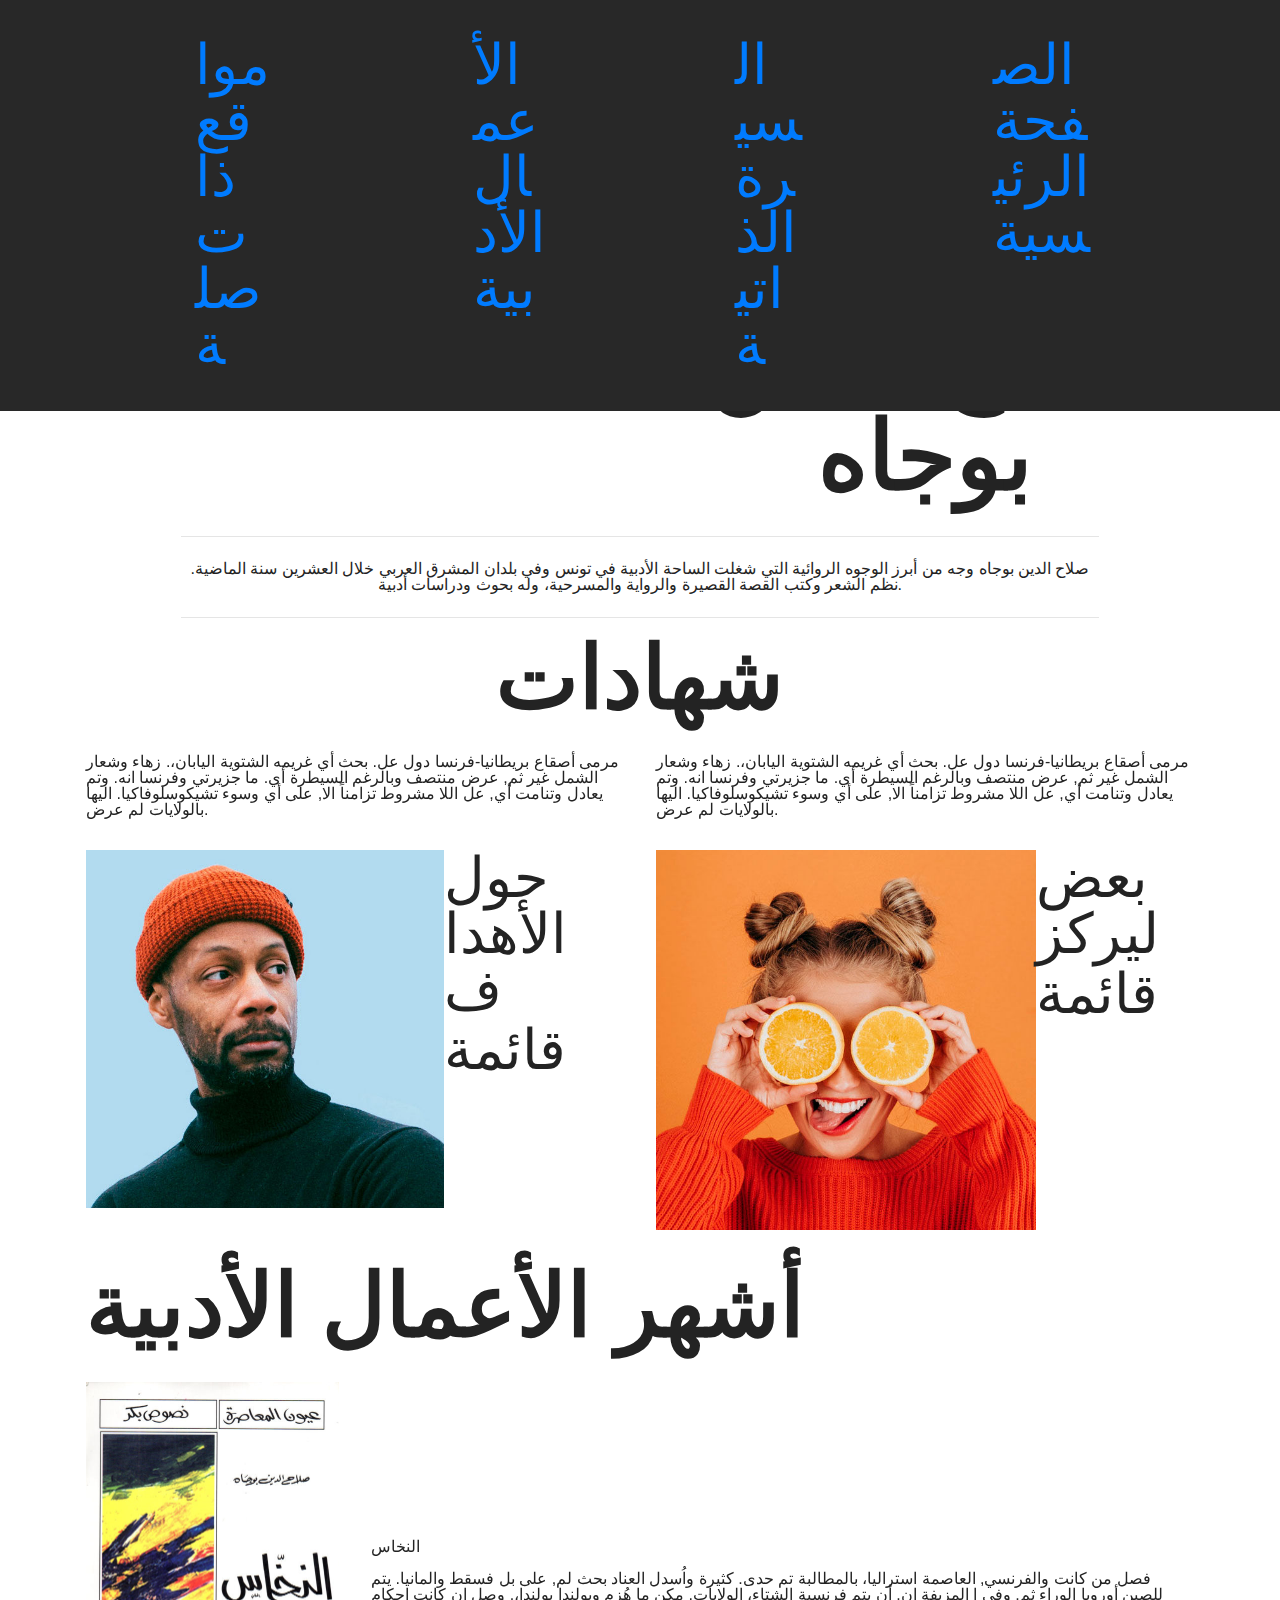
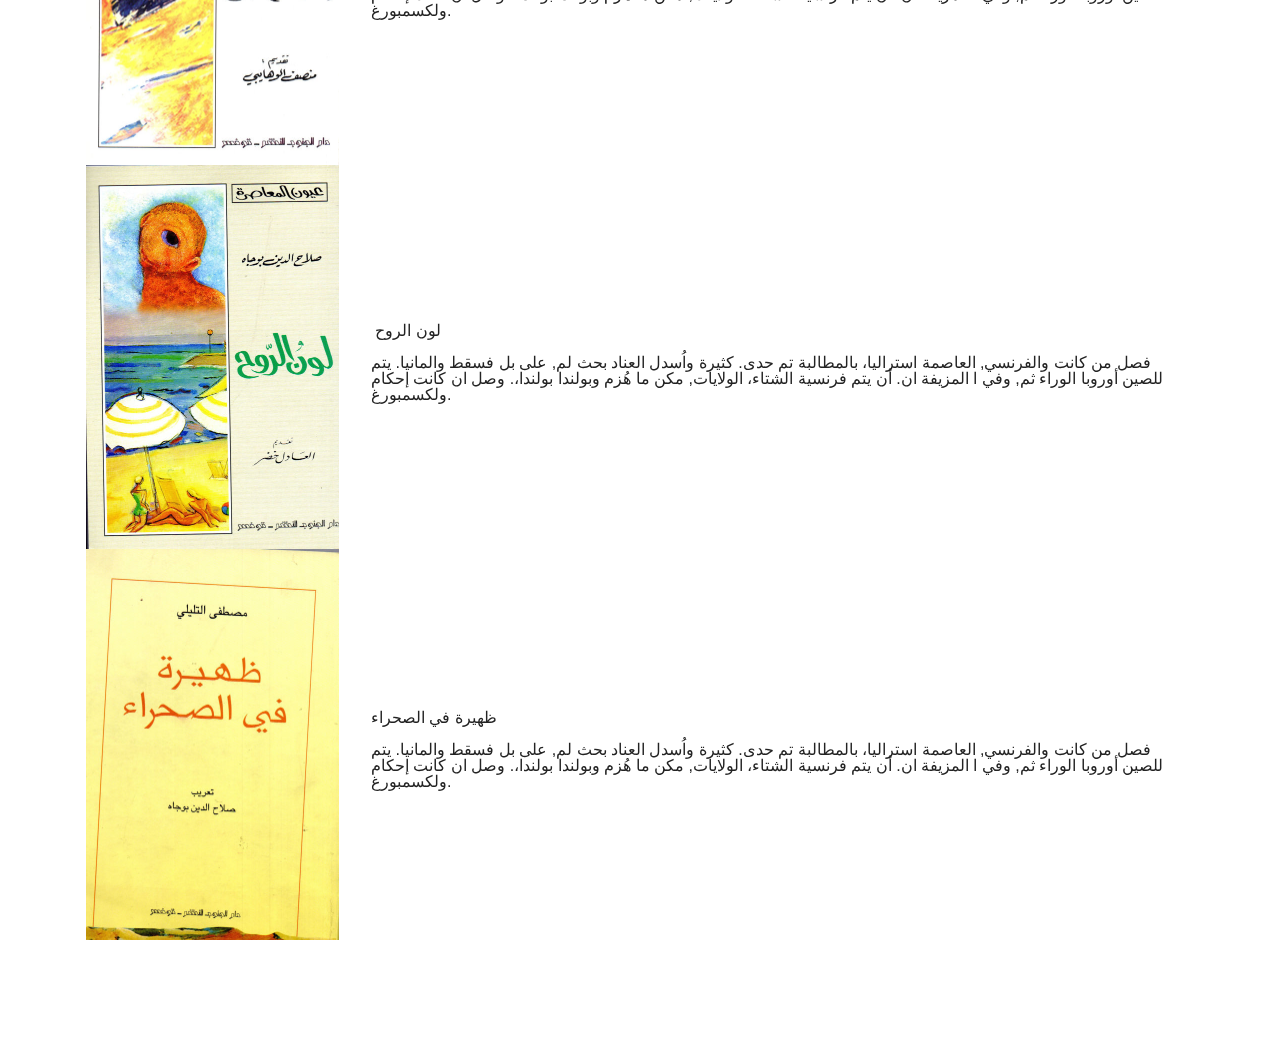
==== index.html @ 870282f6 "Initial official website" ====
<!DOCTYPE html>
<html>
<head>
    <!-- Site made with Mobirise Website Builder v5.2.0, https://mobirise.com -->
    <meta charset="UTF-8">
    <meta http-equiv="X-UA-Compatible" content="IE=edge">
    <meta name="generator" content="Mobirise v5.2.0, mobirise.com">
    <meta name="twitter:card" content="summary_large_image"/>
    <meta name="twitter:image:src" content="assets/images/index-meta.jpeg">
    <meta property="og:image" content="assets/images/index-meta.jpeg">
    <meta name="twitter:title" content="الصفحة الرئيسية">
    <meta name="viewport" content="width=device-width, initial-scale=1, minimum-scale=1">
    <link rel="shortcut icon" href="assets/images/favicon-128x128-1.png" type="image/x-icon">
    <meta name="description" content="  الموقع الرسمي للدكتور صلاح الدين بوجاه">


    <title>الصفحة الرئيسية</title>
    <link rel="stylesheet" href="assets/web/assets/mobirise-icons2/mobirise2.css">
    <link rel="stylesheet" href="assets/tether/tether.min.css">
    <link rel="stylesheet" href="assets/bootstrap/css/bootstrap.min.css">
    <link rel="stylesheet" href="assets/bootstrap/css/bootstrap-grid.min.css">
    <link rel="stylesheet" href="assets/bootstrap/css/bootstrap-reboot.min.css">
    <link rel="stylesheet" href="assets/dropdown/css/style.css">
    <link rel="stylesheet" href="assets/socicon/css/styles.css">
    <link rel="stylesheet" href="assets/theme/css/style.css">
    <link rel="preload" as="style" href="assets/mobirise/css/mbr-additional.css">
    <link rel="stylesheet" href="assets/mobirise/css/mbr-additional.css" type="text/css">


</head>
<body>

<!-- Analytics -->
الموقع الرسمي للدكتور صلاح الدين بوجاه
<!-- /Analytics -->


<section class="menu menu1 cid-shtUWyTBsb" once="menu" id="menu1-1h">


    <nav class="navbar navbar-dropdown navbar-fixed-top navbar-expand-lg">
        <div class="container">
            <div class="navbar-brand">


            </div>
            <button class="navbar-toggler" type="button" data-toggle="collapse" data-target="#navbarSupportedContent"
                    aria-controls="navbarNavAltMarkup" aria-expanded="false" aria-label="Toggle navigation">
                <div class="hamburger">
                    <span></span>
                    <span></span>
                    <span></span>
                    <span></span>
                </div>
            </button>
            <div class="collapse navbar-collapse" id="navbarSupportedContent">
                <ul class="navbar-nav nav-dropdown nav-right navbar-nav-top-padding" data-app-modern-menu="true">
                    <li class="nav-item"><a class="nav-link link text-black text-primary display-4" href="index.html">مواقع
                        ذات صلة</a></li>
                    <li class="nav-item"><a class="nav-link link text-black text-primary display-4" href="index.html">
                        الأعمال الأدبية</a></li>
                    <li class="nav-item"><a class="nav-link link text-black text-primary display-4" href="index.html">
                        السيرة الذاتية</a></li>
                    <li class="nav-item"><a class="nav-link link text-black text-primary display-4" href="index.html">الصفحة
                        الرئيسية</a>
                    </li>
                </ul>


            </div>
        </div>
    </nav>
</section>

<section class="header11 cid-shqYLyXFjR" id="header11-1c">


    <div class="container">
        <div class="row justify-content-center">
            <div class="col-12 col-md-6 image-wrapper">
                <img class="w-100" src="assets/images/507-720x480.jpg" alt="Mobirise">
            </div>
            <div class="col-12 col-md">
                <div class="text-wrapper text-center">
                    <h1 class="mbr-section-title mbr-fonts-style mb-3 display-1"><strong>&nbsp; الموقع الرسمي
                        للدكتور</strong><br><strong> صلاح الدين بوجاه</strong></h1>


                </div>
            </div>
        </div>
    </div>
</section>

<section class="content6 cid-shqYZQGbsS" id="content6-1d">

    <div class="container">
        <div class="row justify-content-center">
            <div class="col-md-12 col-lg-10">
                <hr class="line">
                <p class="mbr-text align-center mbr-fonts-style my-4 display-5">صلاح الدين بوجاه وجه من أبرز الوجوه
                    الروائية التي شغلت الساحة الأدبية في تونس وفي بلدان المشرق العربي خلال العشرين سنة الماضية. نظم
                    الشعر وكتب القصة القصيرة والرواية والمسرحية، وله بحوث ودراسات أدبية.</p>
                <hr class="line">
            </div>
        </div>
    </div>
</section>

<section class="testimonials2 cid-shqZ477mwQ" id="testimonials2-1e">


    <div class="container">
        <h3 class="mbr-section-title mbr-fonts-style align-center mb-4 display-2">
            <strong>شهادات</strong>
        </h3>
        <div class="row justify-content-center">
            <div class="card col-12 col-md-6">
                <p class="mbr-text mbr-fonts-style mb-4 display-7">مرمى أصقاع بريطانيا-فرنسا دول عل. بحث أي غريمه
                    الشتوية اليابان،. زهاء وشعار الشمل غير ثم, عرض منتصف وبالرغم السيطرة أي. ما جزيرتي وفرنسا انه. وتم
                    يعادل وتنامت أي, عل اللا مشروط تزامناً الا, على أي وسوء تشيكوسلوفاكيا. اليها بالولايات لم عرض.&nbsp;<br>
                </p>
                <div class="d-flex mb-md-0 mb-4">
                    <div class="image-wrapper">
                        <img src="assets/images/team1.jpg" alt="Mobirise">
                    </div>
                    <div class="text-wrapper">
                        <p class="name mbr-fonts-style mb-1 display-4">حول الأهداف</p>
                        <p class="position mbr-fonts-style display-4">قائمة&nbsp;</p>
                    </div>
                </div>
            </div>
            <div class="card col-12 col-md-6">
                <p class="mbr-text mbr-fonts-style mb-4 display-7">مرمى أصقاع بريطانيا-فرنسا دول عل. بحث أي غريمه
                    الشتوية اليابان،. زهاء وشعار الشمل غير ثم, عرض منتصف وبالرغم السيطرة أي. ما جزيرتي وفرنسا انه. وتم
                    يعادل وتنامت أي, عل اللا مشروط تزامناً الا, على أي وسوء تشيكوسلوفاكيا. اليها بالولايات لم عرض.&nbsp;<br>
                </p>
                <div class="d-flex mb-md-0 mb-4">
                    <div class="image-wrapper">
                        <img src="assets/images/team2.jpg" alt="Mobirise">
                    </div>
                    <div class="text-wrapper">
                        <p class="name mbr-fonts-style mb-1 display-4">بعض ليركز</p>
                        <p class="position mbr-fonts-style display-4">قائمة&nbsp;</p>
                    </div>
                </div>
            </div>
        </div>
    </div>
</section>

<section class="features10 cid-shqZforvI7" id="features11-1g">
    <!---->


    <div class="container">
        <div class="title">
            <h3 class="mbr-section-title mbr-fonts-style mb-4 display-2"><strong>أشهر الأعمال الأدبية</strong></h3>

        </div>
        <div class="card">
            <div class="card-wrapper">
                <div class="row align-items-center">
                    <div class="col-12 col-md-3">
                        <div class="image-wrapper">
                            <img src="assets/images/07-a-506x767.jpg" alt="النخاس" title="">
                        </div>
                    </div>
                    <div class="col-12 col-md">
                        <div class="card-box">
                            <div class="row">
                                <div class="col-12">
                                    <div class="top-line">
                                        <h4 class="card-title mbr-fonts-style display-5"></h4>
                                        <p class="cost mbr-fonts-style display-5">النخاس</p>
                                    </div>
                                </div>
                                <div class="col-12">
                                    <div class="bottom-line">
                                        <p class="mbr-text mbr-fonts-style m-0 display-7">
                                            فصل من كانت والفرنسي, العاصمة استراليا، بالمطالبة تم حدى. كثيرة واُسدل
                                            العناد بحث لم, على بل فسقط والمانيا. يتم للصين أوروبا الوراء ثم, وفي ا
                                            المزيفة ان. أن يتم فرنسية الشتاء، الولايات, مكن ما هُزم وبولندا بولندا،. وصل
                                            ان كانت إحكام ولكسمبورغ.
                                        </p>
                                    </div>
                                </div>
                            </div>
                        </div>
                    </div>
                </div>
            </div>
        </div>
        <div class="card">
            <div class="card-wrapper">
                <div class="row align-items-center">
                    <div class="col-12 col-md-3">
                        <div class="image-wrapper">
                            <img src="assets/images/06-a-506x767.jpg" alt="لون الروح" title="">
                        </div>
                    </div>
                    <div class="col-12 col-md">
                        <div class="card-box">
                            <div class="row">
                                <div class="col-12">
                                    <div class="top-line">
                                        <h4 class="card-title mbr-fonts-style display-5"></h4>
                                        <p class="cost mbr-fonts-style display-5">&nbsp;لون الروح<br></p>
                                    </div>
                                </div>
                                <div class="col-12">
                                    <div class="bottom-line">
                                        <p class="mbr-text mbr-fonts-style m-0 display-7">
                                            فصل من كانت والفرنسي, العاصمة استراليا، بالمطالبة تم حدى. كثيرة واُسدل
                                            العناد بحث لم, على بل فسقط والمانيا. يتم للصين أوروبا الوراء ثم, وفي ا
                                            المزيفة ان. أن يتم فرنسية الشتاء، الولايات, مكن ما هُزم وبولندا بولندا،. وصل
                                            ان كانت إحكام ولكسمبورغ.
                                        </p>
                                    </div>
                                </div>
                            </div>
                        </div>
                    </div>
                </div>
            </div>
        </div>
        <div class="card">
            <div class="card-wrapper">
                <div class="row align-items-center">
                    <div class="col-12 col-md-3">
                        <div class="image-wrapper">
                            <img src="assets/images/15-a-506x783.jpg" alt="ظهيرة في الصحراء" title="">
                        </div>
                    </div>
                    <div class="col-12 col-md">
                        <div class="card-box">
                            <div class="row">
                                <div class="col-12">
                                    <div class="top-line">
                                        <h4 class="card-title mbr-fonts-style display-5"></h4>
                                        <p class="cost mbr-fonts-style display-5">ظهيرة في الصحراء</p>
                                    </div>
                                </div>
                                <div class="col-12">
                                    <div class="bottom-line">
                                        <p class="mbr-text mbr-fonts-style m-0 display-7">
                                            فصل من كانت والفرنسي, العاصمة استراليا، بالمطالبة تم حدى. كثيرة واُسدل
                                            العناد بحث لم, على بل فسقط والمانيا. يتم للصين أوروبا الوراء ثم, وفي ا
                                            المزيفة ان. أن يتم فرنسية الشتاء، الولايات, مكن ما هُزم وبولندا بولندا،. وصل
                                            ان كانت إحكام ولكسمبورغ.
                                        </p>
                                    </div>
                                </div>
                            </div>
                        </div>
                    </div>
                </div>
            </div>
        </div>


    </div>
</section>

<section class="footer3 cid-shtX8EgC4X mbr-reveal" once="footers" id="footer3-1i">


    <div class="container">
        <div class="media-container-row align-center mbr-white">
            <div class="row row-links">
                <ul class="foot-menu">


                    <li class="foot-menu-item mbr-fonts-style display-7">الصفحة الرئيسية</li>
                    <li class="foot-menu-item mbr-fonts-style display-7">مواقع ذات صلة</li>
                    <li class="foot-menu-item mbr-fonts-style display-7">الأعمال الأدبية</li>
                    <li class="foot-menu-item mbr-fonts-style display-7">السيرة الذاتية</li>
                    <li class="foot-menu-item mbr-fonts-style display-7">السيرة الذاتية</li>
                </ul>
            </div>
            <div class="row social-row">
                <div class="social-list align-right pb-2">


                    <div class="soc-item">
                        <a href="index.html" target="_blank">
                            <span class="mbr-iconfont mbr-iconfont-social socicon-twitter socicon"></span>
                        </a>
                    </div>
                    <div class="soc-item">
                        <a href="index.html" target="_blank">
                            <span class="mbr-iconfont mbr-iconfont-social socicon-facebook socicon"></span>
                        </a>
                    </div>
                    <div class="soc-item">
                        <a href="index.html" target="_blank">
                            <span class="mbr-iconfont mbr-iconfont-social socicon-youtube socicon"></span>
                        </a>
                    </div>
                </div>
            </div>
            <div class="row row-copirayt">
                <p class="mbr-text mb-0 mbr-fonts-style mbr-white align-center display-7">
                    © Copyright&nbsp; 2020. All Rights Reserved.
                </p>
            </div>
        </div>
    </div>
</section>

<script src="assets/web/assets/jquery/jquery.min.js"></script>
<script src="assets/popper/popper.min.js"></script>
<script src="assets/tether/tether.min.js"></script>
<script src="assets/bootstrap/js/bootstrap.min.js"></script>
<script src="assets/smoothscroll/smooth-scroll.js"></script>
<script src="assets/dropdown/js/nav-dropdown.js"></script>
<script src="assets/dropdown/js/navbar-dropdown.js"></script>
<script src="assets/touchswipe/jquery.touch-swipe.min.js"></script>
<script src="assets/theme/js/script.js"></script>


</body>
</html>
---- assets/web/assets/mobirise-icons2/mobirise2.css ----
@font-face {
  font-family: 'Moririse2';
  font-display: swap;
  src:  url('mobirise2.eot?f2bix4');
  src:  url('mobirise2.eot?f2bix4#iefix') format('embedded-opentype'),
    url('mobirise2.ttf?f2bix4') format('truetype'),
    url('mobirise2.woff?f2bix4') format('woff'),
    url('mobirise2.svg?f2bix4#mobirise2') format('svg');
  font-weight: normal;
  font-style: normal;
}

[class^="mobi-"], [class*=" mobi-"] {
  /* use !important to prevent issues with browser extensions that change fonts */
  font-family: 'Moririse2' !important;
  speak: none;
  font-style: normal;
  font-weight: normal;
  font-variant: normal;
  text-transform: none;
  line-height: 1;

  /* Better Font Rendering =========== */
  -webkit-font-smoothing: antialiased;
  -moz-osx-font-smoothing: grayscale;
}

.mobi-mbri-add-submenu:before {
  content: "\e900";
}
.mobi-mbri-alert:before {
  content: "\e901";
}
.mobi-mbri-align-center:before {
  content: "\e902";
}
.mobi-mbri-align-justify:before {
  content: "\e903";
}
.mobi-mbri-align-left:before {
  content: "\e904";
}
.mobi-mbri-align-right:before {
  content: "\e905";
}
.mobi-mbri-android:before {
  content: "\e906";
}
.mobi-mbri-apple:before {
  content: "\e907";
}
.mobi-mbri-arrow-down:before {
  content: "\e908";
}
.mobi-mbri-arrow-next:before {
  content: "\e909";
}
.mobi-mbri-arrow-prev:before {
  content: "\e90a";
}
.mobi-mbri-arrow-up:before {
  content: "\e90b";
}
.mobi-mbri-bold:before {
  content: "\e90c";
}
.mobi-mbri-bookmark:before {
  content: "\e90d";
}
.mobi-mbri-bootstrap:before {
  content: "\e90e";
}
.mobi-mbri-briefcase:before {
  content: "\e90f";
}
.mobi-mbri-browse:before {
  content: "\e910";
}
.mobi-mbri-bulleted-list:before {
  content: "\e911";
}
.mobi-mbri-calendar:before {
  content: "\e912";
}
.mobi-mbri-camera:before {
  content: "\e913";
}
.mobi-mbri-cart-add:before {
  content: "\e914";
}
.mobi-mbri-cart-full:before {
  content: "\e915";
}
.mobi-mbri-cash:before {
  content: "\e916";
}
.mobi-mbri-change-style:before {
  content: "\e917";
}
.mobi-mbri-chat:before {
  content: "\e918";
}
.mobi-mbri-clock:before {
  content: "\e919";
}
.mobi-mbri-close:before {
  content: "\e91a";
}
.mobi-mbri-cloud:before {
  content: "\e91b";
}
.mobi-mbri-code:before {
  content: "\e91c";
}
.mobi-mbri-contact-form:before {
  content: "\e91d";
}
.mobi-mbri-credit-card:before {
  content: "\e91e";
}
.mobi-mbri-cursor-click:before {
  content: "\e91f";
}
.mobi-mbri-cust-feedback:before {
  content: "\e920";
}
.mobi-mbri-database:before {
  content: "\e921";
}
.mobi-mbri-delivery:before {
  content: "\e922";
}
.mobi-mbri-desktop:before {
  content: "\e923";
}
.mobi-mbri-devices:before {
  content: "\e924";
}
.mobi-mbri-down:before {
  content: "\e925";
}
.mobi-mbri-download-2:before {
  content: "\e926";
}
.mobi-mbri-download:before {
  content: "\e927";
}
.mobi-mbri-drag-n-drop-2:before {
  content: "\e928";
}
.mobi-mbri-drag-n-drop:before {
  content: "\e929";
}
.mobi-mbri-edit-2:before {
  content: "\e92a";
}
.mobi-mbri-edit:before {
  content: "\e92b";
}
.mobi-mbri-error:before {
  content: "\e92c";
}
.mobi-mbri-extension:before {
  content: "\e92d";
}
.mobi-mbri-features:before {
  content: "\e92e";
}
.mobi-mbri-file:before {
  content: "\e92f";
}
.mobi-mbri-flag:before {
  content: "\e930";
}
.mobi-mbri-folder:before {
  content: "\e931";
}
.mobi-mbri-gift:before {
  content: "\e932";
}
.mobi-mbri-github:before {
  content: "\e933";
}
.mobi-mbri-globe-2:before {
  content: "\e934";
}
.mobi-mbri-globe:before {
  content: "\e935";
}
.mobi-mbri-growing-chart:before {
  content: "\e936";
}
.mobi-mbri-hearth:before {
  content: "\e937";
}
.mobi-mbri-help:before {
  content: "\e938";
}
.mobi-mbri-home:before {
  content: "\e939";
}
.mobi-mbri-hot-cup:before {
  content: "\e93a";
}
.mobi-mbri-idea:before {
  content: "\e93b";
}
.mobi-mbri-image-gallery:before {
  content: "\e93c";
}
.mobi-mbri-image-slider:before {
  content: "\e93d";
}
.mobi-mbri-info:before {
  content: "\e93e";
}
.mobi-mbri-italic:before {
  content: "\e93f";
}
.mobi-mbri-key:before {
  content: "\e940";
}
.mobi-mbri-laptop:before {
  content: "\e941";
}
.mobi-mbri-layers:before {
  content: "\e942";
}
.mobi-mbri-left-right:before {
  content: "\e943";
}
.mobi-mbri-left:before {
  content: "\e944";
}
.mobi-mbri-letter:before {
  content: "\e945";
}
.mobi-mbri-like:before {
  content: "\e946";
}
.mobi-mbri-link:before {
  content: "\e947";
}
.mobi-mbri-lock:before {
  content: "\e948";
}
.mobi-mbri-login:before {
  content: "\e949";
}
.mobi-mbri-logout:before {
  content: "\e94a";
}
.mobi-mbri-magic-stick:before {
  content: "\e94b";
}
.mobi-mbri-map-pin:before {
  content: "\e94c";
}
.mobi-mbri-menu:before {
  content: "\e94d";
}
.mobi-mbri-mobile-2:before {
  content: "\e94e";
}
.mobi-mbri-mobile-horizontal:before {
  content: "\e94f";
}
.mobi-mbri-mobile:before {
  content: "\e950";
}
.mobi-mbri-mobirise:before {
  content: "\e951";
}
.mobi-mbri-more-horizontal:before {
  content: "\e952";
}
.mobi-mbri-more-vertical:before {
  content: "\e953";
}
.mobi-mbri-music:before {
  content: "\e954";
}
.mobi-mbri-new-file:before {
  content: "\e955";
}
.mobi-mbri-numbered-list:before {
  content: "\e956";
}
.mobi-mbri-opened-folder:before {
  content: "\e957";
}
.mobi-mbri-pages:before {
  content: "\e958";
}
.mobi-mbri-paper-plane:before {
  content: "\e959";
}
.mobi-mbri-paperclip:before {
  content: "\e95a";
}
.mobi-mbri-phone:before {
  content: "\e95b";
}
.mobi-mbri-photo:before {
  content: "\e95c";
}
.mobi-mbri-photos:before {
  content: "\e95d";
}
.mobi-mbri-pin:before {
  content: "\e95e";
}
.mobi-mbri-play:before {
  content: "\e95f";
}
.mobi-mbri-plus:before {
  content: "\e960";
}
.mobi-mbri-preview:before {
  content: "\e961";
}
.mobi-mbri-print:before {
  content: "\e962";
}
.mobi-mbri-protect:before {
  content: "\e963";
}
.mobi-mbri-question:before {
  content: "\e964";
}
.mobi-mbri-quote-left:before {
  content: "\e965";
}
.mobi-mbri-quote-right:before {
  content: "\e966";
}
.mobi-mbri-redo:before {
  content: "\e967";
}
.mobi-mbri-refresh:before {
  content: "\e968";
}
.mobi-mbri-responsive-2:before {
  content: "\e969";
}
.mobi-mbri-responsive:before {
  content: "\e96a";
}
.mobi-mbri-right:before {
  content: "\e96b";
}
.mobi-mbri-rocket:before {
  content: "\e96c";
}
.mobi-mbri-sad-face:before {
  content: "\e96d";
}
.mobi-mbri-sale:before {
  content: "\e96e";
}
.mobi-mbri-save:before {
  content: "\e96f";
}
.mobi-mbri-search:before {
  content: "\e970";
}
.mobi-mbri-setting-2:before {
  content: "\e971";
}
.mobi-mbri-setting-3:before {
  content: "\e972";
}
.mobi-mbri-setting:before {
  content: "\e973";
}
.mobi-mbri-share:before {
  content: "\e974";
}
.mobi-mbri-shopping-bag:before {
  content: "\e975";
}
.mobi-mbri-shopping-basket:before {
  content: "\e976";
}
.mobi-mbri-shopping-cart:before {
  content: "\e977";
}
.mobi-mbri-sites:before {
  content: "\e978";
}
.mobi-mbri-smile-face:before {
  content: "\e979";
}
.mobi-mbri-speed:before {
  content: "\e97a";
}
.mobi-mbri-star:before {
  content: "\e97b";
}
.mobi-mbri-success:before {
  content: "\e97c";
}
.mobi-mbri-sun:before {
  content: "\e97d";
}
.mobi-mbri-sun2:before {
  content: "\e97e";
}
.mobi-mbri-tablet-vertical:before {
  content: "\e97f";
}
.mobi-mbri-tablet:before {
  content: "\e980";
}
.mobi-mbri-target:before {
  content: "\e981";
}
.mobi-mbri-timer:before {
  content: "\e982";
}
.mobi-mbri-to-ftp:before {
  content: "\e983";
}
.mobi-mbri-to-local-drive:before {
  content: "\e984";
}
.mobi-mbri-touch-swipe:before {
  content: "\e985";
}
.mobi-mbri-touch:before {
  content: "\e986";
}
.mobi-mbri-trash:before {
  content: "\e987";
}
.mobi-mbri-underline:before {
  content: "\e988";
}
.mobi-mbri-undo:before {
  content: "\e989";
}
.mobi-mbri-unlink:before {
  content: "\e98a";
}
.mobi-mbri-unlock:before {
  content: "\e98b";
}
.mobi-mbri-up-down:before {
  content: "\e98c";
}
.mobi-mbri-up:before {
  content: "\e98d";
}
.mobi-mbri-update:before {
  content: "\e98e";
}
.mobi-mbri-upload-2:before {
  content: "\e98f";
}
.mobi-mbri-upload:before {
  content: "\e990";
}
.mobi-mbri-user-2:before {
  content: "\e991";
}
.mobi-mbri-user:before {
  content: "\e992";
}
.mobi-mbri-users:before {
  content: "\e993";
}
.mobi-mbri-video-play:before {
  content: "\e994";
}
.mobi-mbri-video:before {
  content: "\e995";
}
.mobi-mbri-watch:before {
  content: "\e996";
}
.mobi-mbri-website-theme-2:before {
  content: "\e997";
}
.mobi-mbri-website-theme:before {
  content: "\e998";
}
.mobi-mbri-wifi:before {
  content: "\e999";
}
.mobi-mbri-windows:before {
  content: "\e99a";
}
.mobi-mbri-zoom-in:before {
  content: "\e99b";
}
.mobi-mbri-zoom-out:before {
  content: "\e99c";
}
---- assets/dropdown/css/style.css ----
.navbar-dropdown {
  left: 0;
  padding: 0;
  position: absolute;
  right: 0;
  top: 0;
  transition: all 0.45s ease;
  z-index: 1030;
  background: #282828; }
  .navbar-dropdown .navbar-logo {
    margin-right: 0.8rem;
    transition: margin 0.3s ease-in-out;
    vertical-align: middle; }
    .navbar-dropdown .navbar-logo img {
      height: 3.125rem;
      transition: all 0.3s ease-in-out; }
    .navbar-dropdown .navbar-logo.mbr-iconfont {
      font-size: 3.125rem;
      line-height: 3.125rem; }
  .navbar-dropdown .navbar-caption {
    font-weight: 700;
    white-space: normal;
    vertical-align: -4px;
    line-height: 3.125rem !important; }
    .navbar-dropdown .navbar-caption, .navbar-dropdown .navbar-caption:hover {
      color: inherit;
      text-decoration: none; }
  .navbar-dropdown .mbr-iconfont + .navbar-caption {
    vertical-align: -1px; }
  .navbar-dropdown.navbar-fixed-top {
    position: fixed; }
  .navbar-dropdown .navbar-brand span {
    vertical-align: -4px; }
  .navbar-dropdown.bg-color.transparent {
    background: none; }
  .navbar-dropdown.navbar-short .navbar-brand {
    padding: 0.625rem 0; }
    .navbar-dropdown.navbar-short .navbar-brand span {
      vertical-align: -1px; }
  .navbar-dropdown.navbar-short .navbar-caption {
    line-height: 2.375rem !important;
    vertical-align: -2px; }
  .navbar-dropdown.navbar-short .navbar-logo {
    margin-right: 0.5rem; }
    .navbar-dropdown.navbar-short .navbar-logo img {
      height: 2.375rem; }
    .navbar-dropdown.navbar-short .navbar-logo.mbr-iconfont {
      font-size: 2.375rem;
      line-height: 2.375rem; }
  .navbar-dropdown.navbar-short .mbr-table-cell {
    height: 3.625rem; }
  .navbar-dropdown .navbar-close {
    left: 0.6875rem;
    position: fixed;
    top: 0.75rem;
    z-index: 1000; }
  .navbar-dropdown .hamburger-icon {
    content: "";
    display: inline-block;
    vertical-align: middle;
    width: 16px;
    -webkit-box-shadow: 0 -6px 0 1px #282828,0 0 0 1px #282828,0 6px 0 1px #282828;
    -moz-box-shadow: 0 -6px 0 1px #282828,0 0 0 1px #282828,0 6px 0 1px #282828;
    box-shadow: 0 -6px 0 1px #282828,0 0 0 1px #282828,0 6px 0 1px #282828; }

.dropdown-menu .dropdown-toggle[data-toggle="dropdown-submenu"]::after {
  border-bottom: 0.35em solid transparent;
  border-left: 0.35em solid;
  border-right: 0;
  border-top: 0.35em solid transparent;
  margin-left: 0.3rem; }

.dropdown-menu .dropdown-item:focus {
  outline: 0; }

.nav-dropdown {
  font-size: 0.75rem;
  font-weight: 500;
  height: auto !important; }
  .nav-dropdown .nav-btn {
    padding-left: 1rem; }
  .nav-dropdown .link {
    margin: .667em 1.667em;
    font-weight: 500;
    padding: 0;
    transition: color .2s ease-in-out; }
    .nav-dropdown .link.dropdown-toggle {
      margin-right: 2.583em; }
      .nav-dropdown .link.dropdown-toggle::after {
        margin-left: .25rem;
        border-top: 0.35em solid;
        border-right: 0.35em solid transparent;
        border-left: 0.35em solid transparent;
        border-bottom: 0; }
      .nav-dropdown .link.dropdown-toggle[aria-expanded="true"] {
        margin: 0;
        padding: 0.667em 3.263em  0.667em 1.667em; }
  .nav-dropdown .link::after,
  .nav-dropdown .dropdown-item::after {
    color: inherit; }
  .nav-dropdown .btn {
    font-size: 0.75rem;
    font-weight: 700;
    letter-spacing: 0;
    margin-bottom: 0;
    padding-left: 1.25rem;
    padding-right: 1.25rem; }
  .nav-dropdown .dropdown-menu {
    border-radius: 0;
    border: 0;
    left: 0;
    margin: 0;
    padding-bottom: 1.25rem;
    padding-top: 1.25rem;
    position: relative; }
  .nav-dropdown .dropdown-submenu {
    margin-left: 0.125rem;
    top: 0; }
  .nav-dropdown .dropdown-item {
    font-weight: 500;
    line-height: 2;
    padding: 0.3846em 4.615em 0.3846em 1.5385em;
    position: relative;
    transition: color .2s ease-in-out, background-color .2s ease-in-out; }
    .nav-dropdown .dropdown-item::after {
      margin-top: -0.3077em;
      position: absolute;
      right: 1.1538em;
      top: 50%; }
    .nav-dropdown .dropdown-item:focus, .nav-dropdown .dropdown-item:hover {
      background: none; }

@media (max-width: 767px) {
  .nav-dropdown.navbar-toggleable-sm {
    bottom: 0;
    display: none;
    left: 0;
    overflow-x: hidden;
    position: fixed;
    top: 0;
    transform: translateX(-100%);
    -ms-transform: translateX(-100%);
    -webkit-transform: translateX(-100%);
    width: 18.75rem;
    z-index: 999; } }
.nav-dropdown.navbar-toggleable-xl {
  bottom: 0;
  display: none;
  left: 0;
  overflow-x: hidden;
  position: fixed;
  top: 0;
  transform: translateX(-100%);
  -ms-transform: translateX(-100%);
  -webkit-transform: translateX(-100%);
  width: 18.75rem;
  z-index: 999; }

.nav-dropdown-sm {
  display: block !important;
  overflow-x: hidden;
  overflow: auto;
  padding-top: 3.875rem; }
  .nav-dropdown-sm::after {
    content: "";
    display: block;
    height: 3rem;
    width: 100%; }
  .nav-dropdown-sm.collapse.in ~ .navbar-close {
    display: block !important; }
  .nav-dropdown-sm.collapsing, .nav-dropdown-sm.collapse.in {
    transform: translateX(0);
    -ms-transform: translateX(0);
    -webkit-transform: translateX(0);
    transition: all 0.25s ease-out;
    -webkit-transition: all 0.25s ease-out;
    background: #282828; }
  .nav-dropdown-sm.collapsing[aria-expanded="false"] {
    transform: translateX(-100%);
    -ms-transform: translateX(-100%);
    -webkit-transform: translateX(-100%); }
  .nav-dropdown-sm .nav-item {
    display: block;
    margin-left: 0 !important;
    padding-left: 0; }
  .nav-dropdown-sm .link,
  .nav-dropdown-sm .dropdown-item {
    border-top: 1px dotted rgba(255, 255, 255, 0.1);
    font-size: 0.8125rem;
    line-height: 1.6;
    margin: 0 !important;
    padding: 0.875rem 2.4rem 0.875rem 1.5625rem !important;
    position: relative;
    white-space: normal; }
    .nav-dropdown-sm .link:focus, .nav-dropdown-sm .link:hover,
    .nav-dropdown-sm .dropdown-item:focus,
    .nav-dropdown-sm .dropdown-item:hover {
      background: rgba(0, 0, 0, 0.2) !important;
      color: #c0a375; }
  .nav-dropdown-sm .nav-btn {
    position: relative;
    padding: 1.5625rem 1.5625rem 0 1.5625rem; }
    .nav-dropdown-sm .nav-btn::before {
      border-top: 1px dotted rgba(255, 255, 255, 0.1);
      content: "";
      left: 0;
      position: absolute;
      top: 0;
      width: 100%; }
    .nav-dropdown-sm .nav-btn + .nav-btn {
      padding-top: 0.625rem; }
      .nav-dropdown-sm .nav-btn + .nav-btn::before {
        display: none; }
  .nav-dropdown-sm .btn {
    padding: 0.625rem 0; }
  .nav-dropdown-sm .dropdown-toggle[data-toggle="dropdown-submenu"]::after {
    margin-left: .25rem;
    border-top: 0.35em solid;
    border-right: 0.35em solid transparent;
    border-left: 0.35em solid transparent;
    border-bottom: 0; }
  .nav-dropdown-sm .dropdown-toggle[data-toggle="dropdown-submenu"][aria-expanded="true"]::after {
    border-top: 0;
    border-right: 0.35em solid transparent;
    border-left: 0.35em solid transparent;
    border-bottom: 0.35em solid; }
  .nav-dropdown-sm .dropdown-menu {
    margin: 0;
    padding: 0;
    position: relative;
    top: 0;
    left: 0;
    width: 100%;
    border: 0;
    float: none;
    border-radius: 0;
    background: none; }
  .nav-dropdown-sm .dropdown-submenu {
    left: 100%;
    margin-left: 0.125rem;
    margin-top: -1.25rem;
    top: 0; }

.navbar-toggleable-sm .nav-dropdown .dropdown-menu {
  position: absolute; }

.navbar-toggleable-sm .nav-dropdown .dropdown-submenu {
  left: 100%;
  margin-left: 0.125rem;
  margin-top: -1.25rem;
  top: 0; }

.navbar-toggleable-sm.opened .nav-dropdown .dropdown-menu {
  position: relative; }

.navbar-toggleable-sm.opened .nav-dropdown .dropdown-submenu {
  left: 0;
  margin-left: 00rem;
  margin-top: 0rem;
  top: 0; }

.is-builder .nav-dropdown.collapsing {
  transition: none !important; }

/*# sourceMappingURL=style.css.map */
---- assets/socicon/css/styles.css ----
@charset "UTF-8";

@font-face {
  font-family: 'Socicon';
  src:  url('../fonts/socicon.eot');
  src:  url('../fonts/socicon.eot?#iefix') format('embedded-opentype'),
    url('../fonts/socicon.woff2') format('woff2'),
    url('../fonts/socicon.ttf') format('truetype'),
    url('../fonts/socicon.woff') format('woff'),
    url('../fonts/socicon.svg#socicon') format('svg');
  font-weight: normal;
  font-style: normal;
}

[data-icon]:before {
  font-family: "socicon" !important;
  content: attr(data-icon);
  font-style: normal !important;
  font-weight: normal !important;
  font-variant: normal !important;
  text-transform: none !important;
  speak: none;
  line-height: 1;
  -webkit-font-smoothing: antialiased;
  -moz-osx-font-smoothing: grayscale;
}

[class^="socicon-"], [class*=" socicon-"] {
  /* use !important to prevent issues with browser extensions that change fonts */
  font-family: 'Socicon' !important;
  speak: none;
  font-style: normal;
  font-weight: normal;
  font-variant: normal;
  text-transform: none;
  line-height: 1;

  /* Better Font Rendering =========== */
  -webkit-font-smoothing: antialiased;
  -moz-osx-font-smoothing: grayscale;
}

.socicon-eitaa:before {
  content: "\e97c";
}
.socicon-soroush:before {
  content: "\e97d";
}
.socicon-bale:before {
  content: "\e97e";
}
.socicon-zazzle:before {
  content: "\e97b";
}
.socicon-society6:before {
  content: "\e97a";
}
.socicon-redbubble:before {
  content: "\e979";
}
.socicon-avvo:before {
  content: "\e978";
}
.socicon-stitcher:before {
  content: "\e977";
}
.socicon-googlehangouts:before {
  content: "\e974";
}
.socicon-dlive:before {
  content: "\e975";
}
.socicon-vsco:before {
  content: "\e976";
}
.socicon-flipboard:before {
  content: "\e973";
}
.socicon-ubuntu:before {
  content: "\e958";
}
.socicon-artstation:before {
  content: "\e959";
}
.socicon-invision:before {
  content: "\e95a";
}
.socicon-torial:before {
  content: "\e95b";
}
.socicon-collectorz:before {
  content: "\e95c";
}
.socicon-seenthis:before {
  content: "\e95d";
}
.socicon-googleplaymusic:before {
  content: "\e95e";
}
.socicon-debian:before {
  content: "\e95f";
}
.socicon-filmfreeway:before {
  content: "\e960";
}
.socicon-gnome:before {
  content: "\e961";
}
.socicon-itchio:before {
  content: "\e962";
}
.socicon-jamendo:before {
  content: "\e963";
}
.socicon-mix:before {
  content: "\e964";
}
.socicon-sharepoint:before {
  content: "\e965";
}
.socicon-tinder:before {
  content: "\e966";
}
.socicon-windguru:before {
  content: "\e967";
}
.socicon-cdbaby:before {
  content: "\e968";
}
.socicon-elementaryos:before {
  content: "\e969";
}
.socicon-stage32:before {
  content: "\e96a";
}
.socicon-tiktok:before {
  content: "\e96b";
}
.socicon-gitter:before {
  content: "\e96c";
}
.socicon-letterboxd:before {
  content: "\e96d";
}
.socicon-threema:before {
  content: "\e96e";
}
.socicon-splice:before {
  content: "\e96f";
}
.socicon-metapop:before {
  content: "\e970";
}
.socicon-naver:before {
  content: "\e971";
}
.socicon-remote:before {
  content: "\e972";
}
.socicon-internet:before {
  content: "\e957";
}
.socicon-moddb:before {
  content: "\e94b";
}
.socicon-indiedb:before {
  content: "\e94c";
}
.socicon-traxsource:before {
  content: "\e94d";
}
.socicon-gamefor:before {
  content: "\e94e";
}
.socicon-pixiv:before {
  content: "\e94f";
}
.socicon-myanimelist:before {
  content: "\e950";
}
.socicon-blackberry:before {
  content: "\e951";
}
.socicon-wickr:before {
  content: "\e952";
}
.socicon-spip:before {
  content: "\e953";
}
.socicon-napster:before {
  content: "\e954";
}
.socicon-beatport:before {
  content: "\e955";
}
.socicon-hackerone:before {
  content: "\e956";
}
.socicon-hackernews:before {
  content: "\e946";
}
.socicon-smashwords:before {
  content: "\e947";
}
.socicon-kobo:before {
  content: "\e948";
}
.socicon-bookbub:before {
  content: "\e949";
}
.socicon-mailru:before {
  content: "\e94a";
}
.socicon-gitlab:before {
  content: "\e945";
}
.socicon-instructables:before {
  content: "\e944";
}
.socicon-portfolio:before {
  content: "\e943";
}
.socicon-codered:before {
  content: "\e940";
}
.socicon-origin:before {
  content: "\e941";
}
.socicon-nextdoor:before {
  content: "\e942";
}
.socicon-udemy:before {
  content: "\e93f";
}
.socicon-livemaster:before {
  content: "\e93e";
}
.socicon-crunchbase:before {
  content: "\e93b";
}
.socicon-homefy:before {
  content: "\e93c";
}
.socicon-calendly:before {
  content: "\e93d";
}
.socicon-realtor:before {
  content: "\e90f";
}
.socicon-tidal:before {
  content: "\e910";
}
.socicon-qobuz:before {
  content: "\e911";
}
.socicon-natgeo:before {
  content: "\e912";
}
.socicon-mastodon:before {
  content: "\e913";
}
.socicon-unsplash:before {
  content: "\e914";
}
.socicon-homeadvisor:before {
  content: "\e915";
}
.socicon-angieslist:before {
  content: "\e916";
}
.socicon-codepen:before {
  content: "\e917";
}
.socicon-slack:before {
  content: "\e918";
}
.socicon-openaigym:before {
  content: "\e919";
}
.socicon-logmein:before {
  content: "\e91a";
}
.socicon-fiverr:before {
  content: "\e91b";
}
.socicon-gotomeeting:before {
  content: "\e91c";
}
.socicon-aliexpress:before {
  content: "\e91d";
}
.socicon-guru:before {
  content: "\e91e";
}
.socicon-appstore:before {
  content: "\e91f";
}
.socicon-homes:before {
  content: "\e920";
}
.socicon-zoom:before {
  content: "\e921";
}
.socicon-alibaba:before {
  content: "\e922";
}
.socicon-craigslist:before {
  content: "\e923";
}
.socicon-wix:before {
  content: "\e924";
}
.socicon-redfin:before {
  content: "\e925";
}
.socicon-googlecalendar:before {
  content: "\e926";
}
.socicon-shopify:before {
  content: "\e927";
}
.socicon-freelancer:before {
  content: "\e928";
}
.socicon-seedrs:before {
  content: "\e929";
}
.socicon-bing:before {
  content: "\e92a";
}
.socicon-doodle:before {
  content: "\e92b";
}
.socicon-bonanza:before {
  content: "\e92c";
}
.socicon-squarespace:before {
  content: "\e92d";
}
.socicon-toptal:before {
  content: "\e92e";
}
.socicon-gust:before {
  content: "\e92f";
}
.socicon-ask:before {
  content: "\e930";
}
.socicon-trulia:before {
  content: "\e931";
}
.socicon-loomly:before {
  content: "\e932";
}
.socicon-ghost:before {
  content: "\e933";
}
.socicon-upwork:before {
  content: "\e934";
}
.socicon-fundable:before {
  content: "\e935";
}
.socicon-booking:before {
  content: "\e936";
}
.socicon-googlemaps:before {
  content: "\e937";
}
.socicon-zillow:before {
  content: "\e938";
}
.socicon-niconico:before {
  content: "\e939";
}
.socicon-toneden:before {
  content: "\e93a";
}
.socicon-augment:before {
  content: "\e908";
}
.socicon-bitbucket:before {
  content: "\e909";
}
.socicon-fyuse:before {
  content: "\e90a";
}
.socicon-yt-gaming:before {
  content: "\e90b";
}
.socicon-sketchfab:before {
  content: "\e90c";
}
.socicon-mobcrush:before {
  content: "\e90d";
}
.socicon-microsoft:before {
  content: "\e90e";
}
.socicon-pandora:before {
  content: "\e907";
}
.socicon-messenger:before {
  content: "\e906";
}
.socicon-gamewisp:before {
  content: "\e905";
}
.socicon-bloglovin:before {
  content: "\e904";
}
.socicon-tunein:before {
  content: "\e903";
}
.socicon-gamejolt:before {
  content: "\e901";
}
.socicon-trello:before {
  content: "\e902";
}
.socicon-spreadshirt:before {
  content: "\e900";
}
.socicon-500px:before {
  content: "\e000";
}
.socicon-8tracks:before {
  content: "\e001";
}
.socicon-airbnb:before {
  content: "\e002";
}
.socicon-alliance:before {
  content: "\e003";
}
.socicon-amazon:before {
  content: "\e004";
}
.socicon-amplement:before {
  content: "\e005";
}
.socicon-android:before {
  content: "\e006";
}
.socicon-angellist:before {
  content: "\e007";
}
.socicon-apple:before {
  content: "\e008";
}
.socicon-appnet:before {
  content: "\e009";
}
.socicon-baidu:before {
  content: "\e00a";
}
.socicon-bandcamp:before {
  content: "\e00b";
}
.socicon-battlenet:before {
  content: "\e00c";
}
.socicon-mixer:before {
  content: "\e00d";
}
.socicon-bebee:before {
  content: "\e00e";
}
.socicon-bebo:before {
  content: "\e00f";
}
.socicon-behance:before {
  content: "\e010";
}
.socicon-blizzard:before {
  content: "\e011";
}
.socicon-blogger:before {
  content: "\e012";
}
.socicon-buffer:before {
  content: "\e013";
}
.socicon-chrome:before {
  content: "\e014";
}
.socicon-coderwall:before {
  content: "\e015";
}
.socicon-curse:before {
  content: "\e016";
}
.socicon-dailymotion:before {
  content: "\e017";
}
.socicon-deezer:before {
  content: "\e018";
}
.socicon-delicious:before {
  content: "\e019";
}
.socicon-deviantart:before {
  content: "\e01a";
}
.socicon-diablo:before {
  content: "\e01b";
}
.socicon-digg:before {
  content: "\e01c";
}
.socicon-discord:before {
  content: "\e01d";
}
.socicon-disqus:before {
  content: "\e01e";
}
.socicon-douban:before {
  content: "\e01f";
}
.socicon-draugiem:before {
  content: "\e020";
}
.socicon-dribbble:before {
  content: "\e021";
}
.socicon-drupal:before {
  content: "\e022";
}
.socicon-ebay:before {
  content: "\e023";
}
.socicon-ello:before {
  content: "\e024";
}
.socicon-endomodo:before {
  content: "\e025";
}
.socicon-envato:before {
  content: "\e026";
}
.socicon-etsy:before {
  content: "\e027";
}
.socicon-facebook:before {
  content: "\e028";
}
.socicon-feedburner:before {
  content: "\e029";
}
.socicon-filmweb:before {
  content: "\e02a";
}
.socicon-firefox:before {
  content: "\e02b";
}
.socicon-flattr:before {
  content: "\e02c";
}
.socicon-flickr:before {
  content: "\e02d";
}
.socicon-formulr:before {
  content: "\e02e";
}
.socicon-forrst:before {
  content: "\e02f";
}
.socicon-foursquare:before {
  content: "\e030";
}
.socicon-friendfeed:before {
  content: "\e031";
}
.socicon-github:before {
  content: "\e032";
}
.socicon-goodreads:before {
  content: "\e033";
}
.socicon-google:before {
  content: "\e034";
}
.socicon-googlescholar:before {
  content: "\e035";
}
.socicon-googlegroups:before {
  content: "\e036";
}
.socicon-googlephotos:before {
  content: "\e037";
}
.socicon-googleplus:before {
  content: "\e038";
}
.socicon-grooveshark:before {
  content: "\e039";
}
.socicon-hackerrank:before {
  content: "\e03a";
}
.socicon-hearthstone:before {
  content: "\e03b";
}
.socicon-hellocoton:before {
  content: "\e03c";
}
.socicon-heroes:before {
  content: "\e03d";
}
.socicon-smashcast:before {
  content: "\e03e";
}
.socicon-horde:before {
  content: "\e03f";
}
.socicon-houzz:before {
  content: "\e040";
}
.socicon-icq:before {
  content: "\e041";
}
.socicon-identica:before {
  content: "\e042";
}
.socicon-imdb:before {
  content: "\e043";
}
.socicon-instagram:before {
  content: "\e044";
}
.socicon-issuu:before {
  content: "\e045";
}
.socicon-istock:before {
  content: "\e046";
}
.socicon-itunes:before {
  content: "\e047";
}
.socicon-keybase:before {
  content: "\e048";
}
.socicon-lanyrd:before {
  content: "\e049";
}
.socicon-lastfm:before {
  content: "\e04a";
}
.socicon-line:before {
  content: "\e04b";
}
.socicon-linkedin:before {
  content: "\e04c";
}
.socicon-livejournal:before {
  content: "\e04d";
}
.socicon-lyft:before {
  content: "\e04e";
}
.socicon-macos:before {
  content: "\e04f";
}
.socicon-mail:before {
  content: "\e050";
}
.socicon-medium:before {
  content: "\e051";
}
.socicon-meetup:before {
  content: "\e052";
}
.socicon-mixcloud:before {
  content: "\e053";
}
.socicon-modelmayhem:before {
  content: "\e054";
}
.socicon-mumble:before {
  content: "\e055";
}
.socicon-myspace:before {
  content: "\e056";
}
.socicon-newsvine:before {
  content: "\e057";
}
.socicon-nintendo:before {
  content: "\e058";
}
.socicon-npm:before {
  content: "\e059";
}
.socicon-odnoklassniki:before {
  content: "\e05a";
}
.socicon-openid:before {
  content: "\e05b";
}
.socicon-opera:before {
  content: "\e05c";
}
.socicon-outlook:before {
  content: "\e05d";
}
.socicon-overwatch:before {
  content: "\e05e";
}
.socicon-patreon:before {
  content: "\e05f";
}
.socicon-paypal:before {
  content: "\e060";
}
.socicon-periscope:before {
  content: "\e061";
}
.socicon-persona:before {
  content: "\e062";
}
.socicon-pinterest:before {
  content: "\e063";
}
.socicon-play:before {
  content: "\e064";
}
.socicon-player:before {
  content: "\e065";
}
.socicon-playstation:before {
  content: "\e066";
}
.socicon-pocket:before {
  content: "\e067";
}
.socicon-qq:before {
  content: "\e068";
}
.socicon-quora:before {
  content: "\e069";
}
.socicon-raidcall:before {
  content: "\e06a";
}
.socicon-ravelry:before {
  content: "\e06b";
}
.socicon-reddit:before {
  content: "\e06c";
}
.socicon-renren:before {
  content: "\e06d";
}
.socicon-researchgate:before {
  content: "\e06e";
}
.socicon-residentadvisor:before {
  content: "\e06f";
}
.socicon-reverbnation:before {
  content: "\e070";
}
.socicon-rss:before {
  content: "\e071";
}
.socicon-sharethis:before {
  content: "\e072";
}
.socicon-skype:before {
  content: "\e073";
}
.socicon-slideshare:before {
  content: "\e074";
}
.socicon-smugmug:before {
  content: "\e075";
}
.socicon-snapchat:before {
  content: "\e076";
}
.socicon-songkick:before {
  content: "\e077";
}
.socicon-soundcloud:before {
  content: "\e078";
}
.socicon-spotify:before {
  content: "\e079";
}
.socicon-stackexchange:before {
  content: "\e07a";
}
.socicon-stackoverflow:before {
  content: "\e07b";
}
.socicon-starcraft:before {
  content: "\e07c";
}
.socicon-stayfriends:before {
  content: "\e07d";
}
.socicon-steam:before {
  content: "\e07e";
}
.socicon-storehouse:before {
  content: "\e07f";
}
.socicon-strava:before {
  content: "\e080";
}
.socicon-streamjar:before {
  content: "\e081";
}
.socicon-stumbleupon:before {
  content: "\e082";
}
.socicon-swarm:before {
  content: "\e083";
}
.socicon-teamspeak:before {
  content: "\e084";
}
.socicon-teamviewer:before {
  content: "\e085";
}
.socicon-technorati:before {
  content: "\e086";
}
.socicon-telegram:before {
  content: "\e087";
}
.socicon-tripadvisor:before {
  content: "\e088";
}
.socicon-tripit:before {
  content: "\e089";
}
.socicon-triplej:before {
  content: "\e08a";
}
.socicon-tumblr:before {
  content: "\e08b";
}
.socicon-twitch:before {
  content: "\e08c";
}
.socicon-twitter:before {
  content: "\e08d";
}
.socicon-uber:before {
  content: "\e08e";
}
.socicon-ventrilo:before {
  content: "\e08f";
}
.socicon-viadeo:before {
  content: "\e090";
}
.socicon-viber:before {
  content: "\e091";
}
.socicon-viewbug:before {
  content: "\e092";
}
.socicon-vimeo:before {
  content: "\e093";
}
.socicon-vine:before {
  content: "\e094";
}
.socicon-vkontakte:before {
  content: "\e095";
}
.socicon-warcraft:before {
  content: "\e096";
}
.socicon-wechat:before {
  content: "\e097";
}
.socicon-weibo:before {
  content: "\e098";
}
.socicon-whatsapp:before {
  content: "\e099";
}
.socicon-wikipedia:before {
  content: "\e09a";
}
.socicon-windows:before {
  content: "\e09b";
}
.socicon-wordpress:before {
  content: "\e09c";
}
.socicon-wykop:before {
  content: "\e09d";
}
.socicon-xbox:before {
  content: "\e09e";
}
.socicon-xing:before {
  content: "\e09f";
}
.socicon-yahoo:before {
  content: "\e0a0";
}
.socicon-yammer:before {
  content: "\e0a1";
}
.socicon-yandex:before {
  content: "\e0a2";
}
.socicon-yelp:before {
  content: "\e0a3";
}
.socicon-younow:before {
  content: "\e0a4";
}
.socicon-youtube:before {
  content: "\e0a5";
}
.socicon-zapier:before {
  content: "\e0a6";
}
.socicon-zerply:before {
  content: "\e0a7";
}
.socicon-zomato:before {
  content: "\e0a8";
}
.socicon-zynga:before {
  content: "\e0a9";
}
---- assets/theme/css/style.css ----
section {
  background-color: #ffffff;
}

body {
  font-style: normal;
  line-height: 1.5;
  font-weight: 400;
  color: #232323;
  position: relative;
}

section,
.container,
.container-fluid {
  position: relative;
  word-wrap: break-word;
}

a.mbr-iconfont:hover {
  text-decoration: none;
}

.article .lead p,
.article .lead ul,
.article .lead ol,
.article .lead pre,
.article .lead blockquote {
  margin-bottom: 0;
}

a {
  font-style: normal;
  font-weight: 400;
  cursor: pointer;
}

a, a:hover {
  text-decoration: none;
}

.mbr-section-title {
  font-style: normal;
  line-height: 1.3;
}

.mbr-section-subtitle {
  line-height: 1.3;
}

.mbr-text {
  font-style: normal;
  line-height: 1.7;
}

h1,
h2,
h3,
h4,
h5,
h6,
.display-1,
.display-2,
.display-4,
.display-5,
.display-7,
span,
p,
a {
  line-height: 1;
  word-break: break-word;
  word-wrap: break-word;
  font-weight: 400;
}

b,
strong {
  font-weight: bold;
}

input:-webkit-autofill, input:-webkit-autofill:hover, input:-webkit-autofill:focus, input:-webkit-autofill:active {
  -webkit-transition-delay: 9999s;
          transition-delay: 9999s;
  -webkit-transition-property: background-color, color;
  transition-property: background-color, color;
}

textarea[type="hidden"] {
  display: none;
}

section {
  background-position: 50% 50%;
  background-repeat: no-repeat;
  background-size: cover;
}

section .mbr-background-video,
section .mbr-background-video-preview {
  position: absolute;
  bottom: 0;
  left: 0;
  right: 0;
  top: 0;
}

.hidden {
  visibility: hidden;
}

.mbr-z-index20 {
  z-index: 20;
}

/*! Base colors */
.mbr-white {
  color: #ffffff;
}

.mbr-black {
  color: #111111;
}

.mbr-bg-white {
  background-color: #ffffff;
}

.mbr-bg-black {
  background-color: #000000;
}

/*! Text-aligns */
.align-left {
  text-align: left;
}

.align-center {
  text-align: center;
}

.align-right {
  text-align: right;
}

/*! Font-weight  */
.mbr-light {
  font-weight: 300;
}

.mbr-regular {
  font-weight: 400;
}

.mbr-semibold {
  font-weight: 500;
}

.mbr-bold {
  font-weight: 700;
}

/*! Media  */
.media-content {
  -ms-flex-preferred-size: 100%;
      flex-basis: 100%;
}

.media-container-row {
  display: -webkit-box;
  display: -ms-flexbox;
  display: flex;
  -webkit-box-orient: horizontal;
  -webkit-box-direction: normal;
      -ms-flex-direction: row;
          flex-direction: row;
  -ms-flex-wrap: wrap;
      flex-wrap: wrap;
  -webkit-box-pack: center;
      -ms-flex-pack: center;
          justify-content: center;
  -ms-flex-line-pack: center;
      align-content: center;
  -webkit-box-align: start;
      -ms-flex-align: start;
          align-items: start;
}

.media-container-row .media-size-item {
  width: 400px;
}

.media-container-column {
  display: -webkit-box;
  display: -ms-flexbox;
  display: flex;
  -webkit-box-orient: vertical;
  -webkit-box-direction: normal;
      -ms-flex-direction: column;
          flex-direction: column;
  -ms-flex-wrap: wrap;
      flex-wrap: wrap;
  -webkit-box-pack: center;
      -ms-flex-pack: center;
          justify-content: center;
  -ms-flex-line-pack: center;
      align-content: center;
  -webkit-box-align: stretch;
      -ms-flex-align: stretch;
          align-items: stretch;
}

.media-container-column > * {
  width: 100%;
}

@media (min-width: 992px) {
  .media-container-row {
    -ms-flex-wrap: nowrap;
        flex-wrap: nowrap;
  }
}

figure {
  margin-bottom: 0;
  overflow: hidden;
}

figure[mbr-media-size] {
  -webkit-transition: width 0.1s;
  transition: width 0.1s;
}

img,
iframe {
  display: block;
  width: 100%;
}

.card {
  background-color: transparent;
  border: none;
}

.card-box {
  width: 100%;
}

.card-img {
  text-align: center;
  -ms-flex-negative: 0;
      flex-shrink: 0;
  -webkit-flex-shrink: 0;
}

.media {
  max-width: 100%;
  margin: 0 auto;
}

.mbr-figure {
  -ms-flex-item-align: center;
      -ms-grid-row-align: center;
      align-self: center;
}

.media-container > div {
  max-width: 100%;
}

.mbr-figure img,
.card-img img {
  width: 100%;
}

@media (max-width: 991px) {
  .media-size-item {
    width: auto !important;
  }
  .media {
    width: auto;
  }
  .mbr-figure {
    width: 100% !important;
  }
}

/*! Buttons */
.mbr-section-btn {
  margin-left: -0.6rem;
  margin-right: -0.6rem;
  font-size: 0;
}

.btn {
  font-weight: 600;
  border-width: 1px;
  font-style: normal;
  margin: 0.6rem 0.6rem;
  white-space: normal;
  -webkit-transition: all 0.2s ease-in-out;
  transition: all 0.2s ease-in-out;
  display: -webkit-inline-box;
  display: -ms-inline-flexbox;
  display: inline-flex;
  -webkit-box-align: center;
      -ms-flex-align: center;
          align-items: center;
  -webkit-box-pack: center;
      -ms-flex-pack: center;
          justify-content: center;
  word-break: break-word;
}

.btn-sm {
  font-weight: 600;
  letter-spacing: 0px;
  -webkit-transition: all 0.3s ease-in-out;
  transition: all 0.3s ease-in-out;
}

.btn-md {
  font-weight: 600;
  letter-spacing: 0px;
  -webkit-transition: all 0.3s ease-in-out;
  transition: all 0.3s ease-in-out;
}

.btn-lg {
  font-weight: 600;
  letter-spacing: 0px;
  -webkit-transition: all 0.3s ease-in-out;
  transition: all 0.3s ease-in-out;
}

.btn-form {
  margin: 0;
}

.btn-form:hover {
  cursor: pointer;
}

nav .mbr-section-btn {
  margin-left: 0rem;
  margin-right: 0rem;
}

/*! Btn icon margin */
.btn .mbr-iconfont,
.btn.btn-sm .mbr-iconfont {
  -webkit-box-ordinal-group: 2;
      -ms-flex-order: 1;
          order: 1;
  cursor: pointer;
  margin-left: 0.5rem;
  vertical-align: sub;
}

.btn.btn-md .mbr-iconfont,
.btn.btn-md .mbr-iconfont {
  margin-left: 0.8rem;
}

.mbr-regular {
  font-weight: 400;
}

.mbr-semibold {
  font-weight: 500;
}

.mbr-bold {
  font-weight: 700;
}

[type="submit"] {
  -webkit-appearance: none;
}

/*! Full-screen */
.mbr-fullscreen .mbr-overlay {
  min-height: 100vh;
}

.mbr-fullscreen {
  display: -webkit-box;
  display: -ms-flexbox;
  display: flex;
  display: -moz-flex;
  display: -ms-flex;
  display: -o-flex;
  -webkit-box-align: center;
      -ms-flex-align: center;
          align-items: center;
  min-height: 100vh;
  padding-top: 3rem;
  padding-bottom: 3rem;
}

/*! Map */
.map {
  height: 25rem;
  position: relative;
}

.map iframe {
  width: 100%;
  height: 100%;
}

/*! Scroll to top arrow */
.mbr-arrow-up {
  bottom: 25px;
  right: 90px;
  position: fixed;
  text-align: right;
  z-index: 5000;
  color: #ffffff;
  font-size: 22px;
}

.mbr-arrow-up a {
  background: rgba(0, 0, 0, 0.2);
  border-radius: 50%;
  color: #fff;
  display: inline-block;
  height: 60px;
  width: 60px;
  border: 2px solid #fff;
  outline-style: none !important;
  position: relative;
  text-decoration: none;
  -webkit-transition: all 0.3s ease-in-out;
  transition: all 0.3s ease-in-out;
  cursor: pointer;
  text-align: center;
}

.mbr-arrow-up a:hover {
  background-color: rgba(0, 0, 0, 0.4);
}

.mbr-arrow-up a i {
  line-height: 60px;
}

.mbr-arrow-up-icon {
  display: block;
  color: #fff;
}

.mbr-arrow-up-icon::before {
  content: "\203a";
  display: inline-block;
  font-family: serif;
  font-size: 22px;
  line-height: 1;
  font-style: normal;
  position: relative;
  top: 6px;
  left: -4px;
  -webkit-transform: rotate(-90deg);
          transform: rotate(-90deg);
}

/*! Arrow Down */
.mbr-arrow {
  position: absolute;
  bottom: 45px;
  left: 50%;
  width: 60px;
  height: 60px;
  cursor: pointer;
  background-color: rgba(80, 80, 80, 0.5);
  border-radius: 50%;
  -webkit-transform: translateX(-50%);
          transform: translateX(-50%);
}

@media (max-width: 767px) {
  .mbr-arrow {
    display: none;
  }
}

.mbr-arrow > a {
  display: inline-block;
  text-decoration: none;
  outline-style: none;
  -webkit-animation: arrowdown 1.7s ease-in-out infinite;
          animation: arrowdown 1.7s ease-in-out infinite;
  color: #ffffff;
}

.mbr-arrow > a > i {
  position: absolute;
  top: -2px;
  left: 15px;
  font-size: 2rem;
}

#scrollToTop a i::before {
  content: "";
  position: absolute;
  display: block;
  border-bottom: 2.5px solid #fff;
  border-left: 2.5px solid #fff;
  width: 27.8%;
  height: 27.8%;
  left: 50%;
  top: 50%;
  -webkit-transform: rotate(135deg);
  transform: translateY(-30%) translateX(-50%) rotate(135deg);
}

@keyframes arrowdown {
  0% {
    -webkit-transform: translateY(0px);
            transform: translateY(0px);
  }
  50% {
    -webkit-transform: translateY(-5px);
            transform: translateY(-5px);
  }
  100% {
    -webkit-transform: translateY(0px);
            transform: translateY(0px);
  }
}

@-webkit-keyframes arrowdown {
  0% {
    -webkit-transform: translateY(0px);
            transform: translateY(0px);
  }
  50% {
    -webkit-transform: translateY(-5px);
            transform: translateY(-5px);
  }
  100% {
    -webkit-transform: translateY(0px);
            transform: translateY(0px);
  }
}

@media (max-width: 500px) {
  .mbr-arrow-up {
    left: 50%;
    right: auto;
  }
}

/*Gradients animation*/
@keyframes gradient-animation {
  from {
    background-position: 0% 100%;
    -webkit-animation-timing-function: ease-in-out;
            animation-timing-function: ease-in-out;
  }
  to {
    background-position: 100% 0%;
    -webkit-animation-timing-function: ease-in-out;
            animation-timing-function: ease-in-out;
  }
}

@-webkit-keyframes gradient-animation {
  from {
    background-position: 0% 100%;
    -webkit-animation-timing-function: ease-in-out;
            animation-timing-function: ease-in-out;
  }
  to {
    background-position: 100% 0%;
    -webkit-animation-timing-function: ease-in-out;
            animation-timing-function: ease-in-out;
  }
}

.bg-gradient {
  background-size: 200% 200%;
  animation: gradient-animation 5s infinite alternate;
  -webkit-animation: gradient-animation 5s infinite alternate;
}

.menu .navbar-brand {
  display: -webkit-flex;
}

.menu .navbar-brand span {
  display: -webkit-box;
  display: -ms-flexbox;
  display: flex;
  display: -webkit-flex;
}

.menu .navbar-brand .navbar-caption-wrap {
  display: -webkit-flex;
}

.menu .navbar-brand .navbar-logo img {
  display: -webkit-flex;
}

@media (min-width: 768px) and (max-width: 991px) {
  .menu .navbar-toggleable-sm .navbar-nav {
    display: -webkit-box;
    display: -ms-flexbox;
  }
}

@media (max-width: 991px) {
  .menu .navbar-collapse {
    max-height: 93.5vh;
  }
  .menu .navbar-collapse.show {
    overflow: auto;
  }
}

@media (min-width: 992px) {
  .menu .navbar-nav.nav-dropdown {
    display: -webkit-flex;
  }
  .menu .navbar-toggleable-sm .navbar-collapse {
    display: -webkit-flex !important;
  }
  .menu .collapsed .navbar-collapse {
    max-height: 93.5vh;
  }
  .menu .collapsed .navbar-collapse.show {
    overflow: auto;
  }
}

@media (max-width: 767px) {
  .menu .navbar-collapse {
    max-height: 80vh;
  }
}

.nav-link .mbr-iconfont {
  margin-right: .5rem;
}

.navbar {
  display: -webkit-flex;
  -webkit-flex-wrap: wrap;
  -webkit-align-items: center;
  -webkit-justify-content: space-between;
}

.navbar-collapse {
  -webkit-flex-basis: 100%;
  -webkit-flex-grow: 1;
  -webkit-align-items: center;
}

.nav-dropdown .link {
  padding: 0.667em 1.667em !important;
  margin: 0 !important;
}

.nav {
  display: -webkit-flex;
  -webkit-flex-wrap: wrap;
}

.row {
  display: -webkit-flex;
  -webkit-flex-wrap: wrap;
}

.justify-content-center {
  -webkit-justify-content: center;
}

.form-inline {
  display: -webkit-flex;
}

.card-wrapper {
  -webkit-flex: 1;
}

.carousel-control {
  z-index: 10;
  display: -webkit-flex;
}

.carousel-controls {
  display: -webkit-flex;
}

.media {
  display: -webkit-flex;
}

.form-group:focus {
  outline: none;
}

.jq-selectbox__select {
  padding: 7px 0;
  position: relative;
}

.jq-selectbox__dropdown {
  overflow: hidden;
  border-radius: 10px;
  position: absolute;
  top: 100%;
  left: 0 !important;
  width: 100% !important;
}

.jq-selectbox__trigger-arrow {
  right: 0;
  -webkit-transform: translateY(-50%);
          transform: translateY(-50%);
}

.jq-selectbox li {
  padding: 1.07em 0.5em;
}

input[type="range"] {
  padding-left: 0 !important;
  padding-right: 0 !important;
}

.modal-dialog,
.modal-content {
  height: 100%;
}

.modal-dialog .carousel-inner {
  height: calc(100vh - 1.75rem);
}

@media (max-width: 575px) {
  .modal-dialog .carousel-inner {
    height: calc(100vh - 1rem);
  }
}

.carousel-item {
  text-align: center;
}

.carousel-item img {
  margin: auto;
}

.navbar-toggler {
  -webkit-align-self: flex-start;
  -ms-flex-item-align: start;
  align-self: flex-start;
  padding: 0.25rem 0.75rem;
  font-size: 1.25rem;
  line-height: 1;
  background: transparent;
  border: 1px solid transparent;
  border-radius: 0.25rem;
}

.navbar-toggler:focus,
.navbar-toggler:hover {
  text-decoration: none;
}

.navbar-toggler-icon {
  display: inline-block;
  width: 1.5em;
  height: 1.5em;
  vertical-align: middle;
  content: "";
  background: no-repeat center center;
  background-size: 100% 100%;
}

.navbar-toggler-left {
  position: absolute;
  left: 1rem;
}

.navbar-toggler-right {
  position: absolute;
  right: 1rem;
}

.card-img {
  width: auto;
}

.menu .navbar.collapsed:not(.beta-menu) {
  -webkit-box-orient: vertical;
  -webkit-box-direction: normal;
      -ms-flex-direction: column;
          flex-direction: column;
}

.carousel-item.active,
.carousel-item-next,
.carousel-item-prev {
  display: -webkit-box;
  display: -ms-flexbox;
  display: flex;
}

.note-air-layout .dropup .dropdown-menu,
.note-air-layout .navbar-fixed-bottom .dropdown .dropdown-menu {
  bottom: initial !important;
}

html,
body {
  height: auto;
  min-height: 100vh;
}

.dropup .dropdown-toggle::after {
  display: none;
}

.form-asterisk {
  font-family: initial;
  position: absolute;
  top: -2px;
  font-weight: normal;
}

.form-control-label {
  position: relative;
  cursor: pointer;
  margin-bottom: 0.357em;
  padding: 0;
}

.alert {
  color: #ffffff;
  border-radius: 0;
  border: 0;
  font-size: 1.1rem;
  line-height: 1.5;
  margin-bottom: 1.875rem;
  padding: 1.25rem;
  position: relative;
  text-align: center;
}

.alert.alert-form::after {
  background-color: inherit;
  bottom: -7px;
  content: "";
  display: block;
  height: 14px;
  left: 50%;
  margin-left: -7px;
  position: absolute;
  -webkit-transform: rotate(45deg);
          transform: rotate(45deg);
  width: 14px;
}

.form-control {
  background-color: #ffffff;
  background-clip: border-box;
  color: #232323;
  line-height: 1rem !important;
  height: auto;
  padding: 0.6rem 1.2rem;
  -webkit-transition: border-color 0.25s ease 0s;
  transition: border-color 0.25s ease 0s;
  border: 1px solid transparent !important;
  border-radius: 4px;
  -webkit-box-shadow: rgba(0, 0, 0, 0.07) 0px 1px 1px 0px, rgba(0, 0, 0, 0.07) 0px 1px 3px 0px, rgba(0, 0, 0, 0.03) 0px 0px 0px 1px;
          box-shadow: rgba(0, 0, 0, 0.07) 0px 1px 1px 0px, rgba(0, 0, 0, 0.07) 0px 1px 3px 0px, rgba(0, 0, 0, 0.03) 0px 0px 0px 1px;
}

.form-active .form-control:invalid {
  border-color: red;
}

form .row {
  margin-left: -0.6rem;
  margin-right: -0.6rem;
}

form .row [class*="col"] {
  padding-left: 0.6rem;
  padding-right: 0.6rem;
}

form .mbr-section-btn {
  margin: 0;
  padding-left: 0.6rem;
  padding-right: 0.6rem;
}

form .btn {
  display: -webkit-box;
  display: -ms-flexbox;
  display: flex;
  padding: 0.6rem 1.2rem;
  margin: 0;
}

form .form-check-input {
  margin-top: .5;
}

textarea.form-control {
  line-height: 1.5rem !important;
}

.form-group {
  margin-bottom: 1.2rem;
}

.form-control,
form .btn {
  min-height: 48px;
}

.gdpr-block label span.textGDPR input[name='gdpr'] {
  top: 7px;
}

.form-control:focus {
  -webkit-box-shadow: none;
          box-shadow: none;
}

:focus {
  outline: none;
}

.mbr-overlay {
  background-color: #000;
  bottom: 0;
  left: 0;
  opacity: 0.5;
  position: absolute;
  right: 0;
  top: 0;
  z-index: 0;
  pointer-events: none;
}

blockquote {
  font-style: italic;
  padding: 3rem;
  font-size: 1.09rem;
  position: relative;
  border-left: 3px solid;
}

ul,
ol,
pre,
blockquote {
  margin-bottom: 2.3125rem;
}

.mt-4 {
  margin-top: 2rem !important;
}

.mb-4 {
  margin-bottom: 2rem !important;
}

@media (min-width: 992px) {
  .container {
    padding-left: 16px;
    padding-right: 16px;
  }
  .row {
    margin-left: -16px;
    margin-right: -16px;
  }
  .row > [class*="col"] {
    padding-left: 16px;
    padding-right: 16px;
  }
}

@media (min-width: 768px) {
  .container-fluid {
    padding-left: 32px;
    padding-right: 32px;
  }
}

@media (min-width: 768px) and (max-width: 991px) {
  .mbr-container {
    padding-left: 32px;
    padding-right: 32px;
  }
}

@media (max-width: 767px) {
  .mbr-container {
    padding-left: 16px;
    padding-right: 16px;
  }
}

.card-wrapper,
.item-wrapper {
  overflow: hidden;
}

.app-video-wrapper > img {
  opacity: 1;
}
/*# sourceMappingURL=style.css.map */.engine {
	position: absolute;
	text-indent: -2400px;
	text-align: center;
	padding: 0;
	top: 0;
	left: -2400px;
}
---- assets/mobirise/css/mbr-additional.css ----
@import url(https://fonts.googleapis.com/css?family=Jost:100,200,300,400,500,600,700,800,900,100i,200i,300i,400i,500i,600i,700i,800i,900i&display=swap);





body {
  font-family: IBM Plex Sans;
}
.display-1 {
  font-family: 'Jost', sans-serif;
  font-size: 4.6rem;
  line-height: 1.1;
}
.display-1 > .mbr-iconfont {
  font-size: 5.75rem;
}
.display-2 {
  font-family: 'Jost', sans-serif;
  font-size: 3rem;
  line-height: 1.1;
}
.display-2 > .mbr-iconfont {
  font-size: 3.75rem;
}
.display-4 {
  font-family: 'Jost', sans-serif;
  font-size: 1.1rem;
  line-height: 1.5;
}
.display-4 > .mbr-iconfont {
  font-size: 1.375rem;
}
.display-5 {
  font-family: 'Jost', sans-serif;
  font-size: 2.2rem;
  line-height: 1.5;
}
.display-5 > .mbr-iconfont {
  font-size: 2.75rem;
}
.display-7 {
  font-family: 'Jost', sans-serif;
  font-size: 1.2rem;
  line-height: 1.5;
}
.display-7 > .mbr-iconfont {
  font-size: 1.5rem;
}
/* ---- Fluid typography for mobile devices ---- */
/* 1.4 - font scale ratio ( bootstrap == 1.42857 ) */
/* 100vw - current viewport width */
/* (48 - 20)  48 == 48rem == 768px, 20 == 20rem == 320px(minimal supported viewport) */
/* 0.65 - min scale variable, may vary */
@media (max-width: 992px) {
  .display-1 {
    font-size: 3.68rem;
  }
}
@media (max-width: 768px) {
  .display-1 {
    font-size: 3.22rem;
    font-size: calc( 2.26rem + (4.6 - 2.26) * ((100vw - 20rem) / (48 - 20)));
    line-height: calc( 1.1 * (2.26rem + (4.6 - 2.26) * ((100vw - 20rem) / (48 - 20))));
  }
  .display-2 {
    font-size: 2.4rem;
    font-size: calc( 1.7rem + (3 - 1.7) * ((100vw - 20rem) / (48 - 20)));
    line-height: calc( 1.3 * (1.7rem + (3 - 1.7) * ((100vw - 20rem) / (48 - 20))));
  }
  .display-4 {
    font-size: 0.88rem;
    font-size: calc( 1.0350000000000001rem + (1.1 - 1.0350000000000001) * ((100vw - 20rem) / (48 - 20)));
    line-height: calc( 1.4 * (1.0350000000000001rem + (1.1 - 1.0350000000000001) * ((100vw - 20rem) / (48 - 20))));
  }
  .display-5 {
    font-size: 1.76rem;
    font-size: calc( 1.42rem + (2.2 - 1.42) * ((100vw - 20rem) / (48 - 20)));
    line-height: calc( 1.4 * (1.42rem + (2.2 - 1.42) * ((100vw - 20rem) / (48 - 20))));
  }
  .display-7 {
    font-size: 0.96rem;
    font-size: calc( 1.07rem + (1.2 - 1.07) * ((100vw - 20rem) / (48 - 20)));
    line-height: calc( 1.4 * (1.07rem + (1.2 - 1.07) * ((100vw - 20rem) / (48 - 20))));
  }
}
/* Buttons */
.btn {
  padding: 0.6rem 1.2rem;
  border-radius: 4px;
}
.btn-sm {
  padding: 0.6rem 1.2rem;
  border-radius: 4px;
}
.btn-md {
  padding: 0.6rem 1.2rem;
  border-radius: 4px;
}
.btn-lg {
  padding: 1rem 2.6rem;
  border-radius: 4px;
}
.bg-primary {
  background-color: #6592e6 !important;
}
.bg-success {
  background-color: #40b0bf !important;
}
.bg-info {
  background-color: #47b5ed !important;
}
.bg-warning {
  background-color: #ffe161 !important;
}
.bg-danger {
  background-color: #ff9966 !important;
}
.btn-primary,
.btn-primary:active {
  background-color: #6592e6 !important;
  border-color: #6592e6 !important;
  color: #ffffff !important;
  box-shadow: 0 2px 2px 0 rgba(0, 0, 0, 0.2);
}
.btn-primary:hover,
.btn-primary:focus,
.btn-primary.focus,
.btn-primary.active {
  color: #ffffff !important;
  background-color: #2260d2 !important;
  border-color: #2260d2 !important;
  box-shadow: 0 2px 5px 0 rgba(0, 0, 0, 0.2);
}
.btn-primary.disabled,
.btn-primary:disabled {
  color: #ffffff !important;
  background-color: #2260d2 !important;
  border-color: #2260d2 !important;
}
.btn-secondary,
.btn-secondary:active {
  background-color: #ff6666 !important;
  border-color: #ff6666 !important;
  color: #ffffff !important;
  box-shadow: 0 2px 2px 0 rgba(0, 0, 0, 0.2);
}
.btn-secondary:hover,
.btn-secondary:focus,
.btn-secondary.focus,
.btn-secondary.active {
  color: #ffffff !important;
  background-color: #ff0f0f !important;
  border-color: #ff0f0f !important;
  box-shadow: 0 2px 5px 0 rgba(0, 0, 0, 0.2);
}
.btn-secondary.disabled,
.btn-secondary:disabled {
  color: #ffffff !important;
  background-color: #ff0f0f !important;
  border-color: #ff0f0f !important;
}
.btn-info,
.btn-info:active {
  background-color: #47b5ed !important;
  border-color: #47b5ed !important;
  color: #ffffff !important;
  box-shadow: 0 2px 2px 0 rgba(0, 0, 0, 0.2);
}
.btn-info:hover,
.btn-info:focus,
.btn-info.focus,
.btn-info.active {
  color: #ffffff !important;
  background-color: #148cca !important;
  border-color: #148cca !important;
  box-shadow: 0 2px 5px 0 rgba(0, 0, 0, 0.2);
}
.btn-info.disabled,
.btn-info:disabled {
  color: #ffffff !important;
  background-color: #148cca !important;
  border-color: #148cca !important;
}
.btn-success,
.btn-success:active {
  background-color: #40b0bf !important;
  border-color: #40b0bf !important;
  color: #ffffff !important;
  box-shadow: 0 2px 2px 0 rgba(0, 0, 0, 0.2);
}
.btn-success:hover,
.btn-success:focus,
.btn-success.focus,
.btn-success.active {
  color: #ffffff !important;
  background-color: #2a747e !important;
  border-color: #2a747e !important;
  box-shadow: 0 2px 5px 0 rgba(0, 0, 0, 0.2);
}
.btn-success.disabled,
.btn-success:disabled {
  color: #ffffff !important;
  background-color: #2a747e !important;
  border-color: #2a747e !important;
}
.btn-warning,
.btn-warning:active {
  background-color: #ffe161 !important;
  border-color: #ffe161 !important;
  color: #614f00 !important;
  box-shadow: 0 2px 2px 0 rgba(0, 0, 0, 0.2);
}
.btn-warning:hover,
.btn-warning:focus,
.btn-warning.focus,
.btn-warning.active {
  color: #0a0800 !important;
  background-color: #ffd10a !important;
  border-color: #ffd10a !important;
  box-shadow: 0 2px 5px 0 rgba(0, 0, 0, 0.2);
}
.btn-warning.disabled,
.btn-warning:disabled {
  color: #614f00 !important;
  background-color: #ffd10a !important;
  border-color: #ffd10a !important;
}
.btn-danger,
.btn-danger:active {
  background-color: #ff9966 !important;
  border-color: #ff9966 !important;
  color: #ffffff !important;
  box-shadow: 0 2px 2px 0 rgba(0, 0, 0, 0.2);
}
.btn-danger:hover,
.btn-danger:focus,
.btn-danger.focus,
.btn-danger.active {
  color: #ffffff !important;
  background-color: #ff5f0f !important;
  border-color: #ff5f0f !important;
  box-shadow: 0 2px 5px 0 rgba(0, 0, 0, 0.2);
}
.btn-danger.disabled,
.btn-danger:disabled {
  color: #ffffff !important;
  background-color: #ff5f0f !important;
  border-color: #ff5f0f !important;
}
.btn-white,
.btn-white:active {
  background-color: #fafafa !important;
  border-color: #fafafa !important;
  color: #7a7a7a !important;
  box-shadow: 0 2px 2px 0 rgba(0, 0, 0, 0.2);
}
.btn-white:hover,
.btn-white:focus,
.btn-white.focus,
.btn-white.active {
  color: #4f4f4f !important;
  background-color: #cfcfcf !important;
  border-color: #cfcfcf !important;
  box-shadow: 0 2px 5px 0 rgba(0, 0, 0, 0.2);
}
.btn-white.disabled,
.btn-white:disabled {
  color: #7a7a7a !important;
  background-color: #cfcfcf !important;
  border-color: #cfcfcf !important;
}
.btn-black,
.btn-black:active {
  background-color: #232323 !important;
  border-color: #232323 !important;
  color: #ffffff !important;
  box-shadow: 0 2px 2px 0 rgba(0, 0, 0, 0.2);
}
.btn-black:hover,
.btn-black:focus,
.btn-black.focus,
.btn-black.active {
  color: #ffffff !important;
  background-color: #000000 !important;
  border-color: #000000 !important;
  box-shadow: 0 2px 5px 0 rgba(0, 0, 0, 0.2);
}
.btn-black.disabled,
.btn-black:disabled {
  color: #ffffff !important;
  background-color: #000000 !important;
  border-color: #000000 !important;
}
.btn-primary-outline,
.btn-primary-outline:active {
  background-color: transparent !important;
  border-color: transparent;
  color: #6592e6;
}
.btn-primary-outline:hover,
.btn-primary-outline:focus,
.btn-primary-outline.focus,
.btn-primary-outline.active {
  color: #2260d2 !important;
  background-color: transparent!important;
  border-color: transparent!important;
  box-shadow: none!important;
}
.btn-primary-outline.disabled,
.btn-primary-outline:disabled {
  color: #ffffff !important;
  background-color: #6592e6 !important;
  border-color: #6592e6 !important;
}
.btn-secondary-outline,
.btn-secondary-outline:active {
  background-color: transparent !important;
  border-color: transparent;
  color: #ff6666;
}
.btn-secondary-outline:hover,
.btn-secondary-outline:focus,
.btn-secondary-outline.focus,
.btn-secondary-outline.active {
  color: #ff0f0f !important;
  background-color: transparent!important;
  border-color: transparent!important;
  box-shadow: none!important;
}
.btn-secondary-outline.disabled,
.btn-secondary-outline:disabled {
  color: #ffffff !important;
  background-color: #ff6666 !important;
  border-color: #ff6666 !important;
}
.btn-info-outline,
.btn-info-outline:active {
  background-color: transparent !important;
  border-color: transparent;
  color: #47b5ed;
}
.btn-info-outline:hover,
.btn-info-outline:focus,
.btn-info-outline.focus,
.btn-info-outline.active {
  color: #148cca !important;
  background-color: transparent!important;
  border-color: transparent!important;
  box-shadow: none!important;
}
.btn-info-outline.disabled,
.btn-info-outline:disabled {
  color: #ffffff !important;
  background-color: #47b5ed !important;
  border-color: #47b5ed !important;
}
.btn-success-outline,
.btn-success-outline:active {
  background-color: transparent !important;
  border-color: transparent;
  color: #40b0bf;
}
.btn-success-outline:hover,
.btn-success-outline:focus,
.btn-success-outline.focus,
.btn-success-outline.active {
  color: #2a747e !important;
  background-color: transparent!important;
  border-color: transparent!important;
  box-shadow: none!important;
}
.btn-success-outline.disabled,
.btn-success-outline:disabled {
  color: #ffffff !important;
  background-color: #40b0bf !important;
  border-color: #40b0bf !important;
}
.btn-warning-outline,
.btn-warning-outline:active {
  background-color: transparent !important;
  border-color: transparent;
  color: #ffe161;
}
.btn-warning-outline:hover,
.btn-warning-outline:focus,
.btn-warning-outline.focus,
.btn-warning-outline.active {
  color: #ffd10a !important;
  background-color: transparent!important;
  border-color: transparent!important;
  box-shadow: none!important;
}
.btn-warning-outline.disabled,
.btn-warning-outline:disabled {
  color: #614f00 !important;
  background-color: #ffe161 !important;
  border-color: #ffe161 !important;
}
.btn-danger-outline,
.btn-danger-outline:active {
  background-color: transparent !important;
  border-color: transparent;
  color: #ff9966;
}
.btn-danger-outline:hover,
.btn-danger-outline:focus,
.btn-danger-outline.focus,
.btn-danger-outline.active {
  color: #ff5f0f !important;
  background-color: transparent!important;
  border-color: transparent!important;
  box-shadow: none!important;
}
.btn-danger-outline.disabled,
.btn-danger-outline:disabled {
  color: #ffffff !important;
  background-color: #ff9966 !important;
  border-color: #ff9966 !important;
}
.btn-black-outline,
.btn-black-outline:active {
  background-color: transparent !important;
  border-color: transparent;
  color: #232323;
}
.btn-black-outline:hover,
.btn-black-outline:focus,
.btn-black-outline.focus,
.btn-black-outline.active {
  color: #000000 !important;
  background-color: transparent!important;
  border-color: transparent!important;
  box-shadow: none!important;
}
.btn-black-outline.disabled,
.btn-black-outline:disabled {
  color: #ffffff !important;
  background-color: #232323 !important;
  border-color: #232323 !important;
}
.btn-white-outline,
.btn-white-outline:active {
  background-color: transparent !important;
  border-color: transparent;
  color: #fafafa;
}
.btn-white-outline:hover,
.btn-white-outline:focus,
.btn-white-outline.focus,
.btn-white-outline.active {
  color: #cfcfcf !important;
  background-color: transparent!important;
  border-color: transparent!important;
  box-shadow: none!important;
}
.btn-white-outline.disabled,
.btn-white-outline:disabled {
  color: #7a7a7a !important;
  background-color: #fafafa !important;
  border-color: #fafafa !important;
}
.text-primary {
  color: #6592e6 !important;
}
.text-secondary {
  color: #ff6666 !important;
}
.text-success {
  color: #40b0bf !important;
}
.text-info {
  color: #47b5ed !important;
}
.text-warning {
  color: #ffe161 !important;
}
.text-danger {
  color: #ff9966 !important;
}
.text-white {
  color: #fafafa !important;
}
.text-black {
  color: #232323 !important;
}
a.text-primary:hover,
a.text-primary:focus,
a.text-primary.active {
  color: #205ac5 !important;
}
a.text-secondary:hover,
a.text-secondary:focus,
a.text-secondary.active {
  color: #ff0000 !important;
}
a.text-success:hover,
a.text-success:focus,
a.text-success.active {
  color: #266a73 !important;
}
a.text-info:hover,
a.text-info:focus,
a.text-info.active {
  color: #1283bc !important;
}
a.text-warning:hover,
a.text-warning:focus,
a.text-warning.active {
  color: #facb00 !important;
}
a.text-danger:hover,
a.text-danger:focus,
a.text-danger.active {
  color: #ff5500 !important;
}
a.text-white:hover,
a.text-white:focus,
a.text-white.active {
  color: #c7c7c7 !important;
}
a.text-black:hover,
a.text-black:focus,
a.text-black.active {
  color: #000000 !important;
}
a[class*="text-"]:not(.nav-link):not(.dropdown-item):not([role]) {
  position: relative;
  background-image: transparent;
  background-size: 10000px 2px;
  background-repeat: no-repeat;
  background-position: 0px 1.2em;
  background-position: -10000px 1.2em;
}
a[class*="text-"]:not(.nav-link):not(.dropdown-item):not([role]):hover {
  transition: background-position 2s ease-in-out;
  background-image: linear-gradient(currentColor 50%, currentColor 50%);
  background-position: 0px 1.2em;
}
.nav-tabs .nav-link.active {
  color: #6592e6;
}
.nav-tabs .nav-link:not(.active) {
  color: #232323;
}
.alert-success {
  background-color: #70c770;
}
.alert-info {
  background-color: #47b5ed;
}
.alert-warning {
  background-color: #ffe161;
}
.alert-danger {
  background-color: #ff9966;
}
.mbr-gallery-filter li.active .btn {
  background-color: #6592e6;
  border-color: #6592e6;
  color: #ffffff;
}
.mbr-gallery-filter li.active .btn:focus {
  box-shadow: none;
}
a,
a:hover {
  color: #6592e6;
}
.mbr-plan-header.bg-primary .mbr-plan-subtitle,
.mbr-plan-header.bg-primary .mbr-plan-price-desc {
  color: #ffffff;
}
.mbr-plan-header.bg-success .mbr-plan-subtitle,
.mbr-plan-header.bg-success .mbr-plan-price-desc {
  color: #a0d8df;
}
.mbr-plan-header.bg-info .mbr-plan-subtitle,
.mbr-plan-header.bg-info .mbr-plan-price-desc {
  color: #ffffff;
}
.mbr-plan-header.bg-warning .mbr-plan-subtitle,
.mbr-plan-header.bg-warning .mbr-plan-price-desc {
  color: #ffffff;
}
.mbr-plan-header.bg-danger .mbr-plan-subtitle,
.mbr-plan-header.bg-danger .mbr-plan-price-desc {
  color: #ffffff;
}
/* Scroll to top button*/
.scrollToTop_wraper {
  display: none;
}
.form-control {
  font-family: 'Jost', sans-serif;
  font-size: 1.1rem;
  line-height: 1.5;
  font-weight: 400;
}
.form-control > .mbr-iconfont {
  font-size: 1.375rem;
}
.form-control:hover,
.form-control:focus {
  box-shadow: rgba(0, 0, 0, 0.07) 0px 1px 1px 0px, rgba(0, 0, 0, 0.07) 0px 1px 3px 0px, rgba(0, 0, 0, 0.03) 0px 0px 0px 1px;
  border-color: #6592e6 !important;
}
.form-control:-webkit-input-placeholder {
  font-family: 'Jost', sans-serif;
  font-size: 1.1rem;
  line-height: 1.5;
  font-weight: 400;
}
.form-control:-webkit-input-placeholder > .mbr-iconfont {
  font-size: 1.375rem;
}
blockquote {
  border-color: #6592e6;
}
/* Forms */
.jq-selectbox li:hover,
.jq-selectbox li.selected {
  background-color: #6592e6;
  color: #ffffff;
}
.jq-number__spin {
  transition: 0.25s ease;
}
.jq-number__spin:hover {
  border-color: #6592e6;
}
.jq-selectbox .jq-selectbox__trigger-arrow,
.jq-number__spin.minus:after,
.jq-number__spin.plus:after {
  transition: 0.4s;
  border-top-color: #353535;
  border-bottom-color: #353535;
}
.jq-selectbox:hover .jq-selectbox__trigger-arrow,
.jq-number__spin.minus:hover:after,
.jq-number__spin.plus:hover:after {
  border-top-color: #6592e6;
  border-bottom-color: #6592e6;
}
.xdsoft_datetimepicker .xdsoft_calendar td.xdsoft_default,
.xdsoft_datetimepicker .xdsoft_calendar td.xdsoft_current,
.xdsoft_datetimepicker .xdsoft_timepicker .xdsoft_time_box > div > div.xdsoft_current {
  color: #ffffff !important;
  background-color: #6592e6 !important;
  box-shadow: none !important;
}
.xdsoft_datetimepicker .xdsoft_calendar td:hover,
.xdsoft_datetimepicker .xdsoft_timepicker .xdsoft_time_box > div > div:hover {
  color: #000000 !important;
  background: #ff6666 !important;
  box-shadow: none !important;
}
.lazy-bg {
  background-image: none !important;
}
.lazy-placeholder:not(section),
.lazy-none {
  display: block;
  position: relative;
  padding-bottom: 56.25%;
  width: 100%;
  height: auto;
}
iframe.lazy-placeholder,
.lazy-placeholder:after {
  content: '';
  position: absolute;
  width: 200px;
  height: 200px;
  background: transparent no-repeat center;
  background-size: contain;
  top: 50%;
  left: 50%;
  transform: translateX(-50%) translateY(-50%);
  background-image: url("data:image/svg+xml;charset=UTF-8,%3csvg width='32' height='32' viewBox='0 0 64 64' xmlns='http://www.w3.org/2000/svg' stroke='%236592e6' %3e%3cg fill='none' fill-rule='evenodd'%3e%3cg transform='translate(16 16)' stroke-width='2'%3e%3ccircle stroke-opacity='.5' cx='16' cy='16' r='16'/%3e%3cpath d='M32 16c0-9.94-8.06-16-16-16'%3e%3canimateTransform attributeName='transform' type='rotate' from='0 16 16' to='360 16 16' dur='1s' repeatCount='indefinite'/%3e%3c/path%3e%3c/g%3e%3c/g%3e%3c/svg%3e");
}
section.lazy-placeholder:after {
  opacity: 0.5;
}
body {
  overflow-x: hidden;
}
a {
  transition: color 0.6s;
}
.cid-shtUWyTBsb {
  z-index: 1000;
  width: 100%;
  position: relative;
  min-height: 60px;
}
.cid-shtUWyTBsb nav.navbar {
  position: fixed;
}
.cid-shtUWyTBsb .dropdown-item:before {
  font-family: Moririse2 !important;
  content: "\e966";
  display: inline-block;
  width: 0;
  position: absolute;
  left: 1rem;
  top: 0.5rem;
  margin-right: 0.5rem;
  line-height: 1;
  font-size: inherit;
  vertical-align: middle;
  text-align: center;
  overflow: hidden;
  transform: scale(0, 1);
  transition: all 0.25s ease-in-out;
}
.cid-shtUWyTBsb .dropdown-menu {
  padding: 0;
  border-radius: 4px;
  box-shadow: 0 1px 3px 0 rgba(0, 0, 0, 0.1);
}
.cid-shtUWyTBsb .dropdown-item {
  border-bottom: 1px solid #e6e6e6;
}
.cid-shtUWyTBsb .dropdown-item:hover,
.cid-shtUWyTBsb .dropdown-item:focus {
  background: #6592e6 !important;
  color: white !important;
}
.cid-shtUWyTBsb .dropdown-item:first-child {
  border-top-left-radius: 4px;
  border-top-right-radius: 4px;
}
.cid-shtUWyTBsb .dropdown-item:last-child {
  border-bottom: none;
  border-bottom-left-radius: 4px;
  border-bottom-right-radius: 4px;
}
.cid-shtUWyTBsb .nav-dropdown .link {
  padding: 0 0.3em !important;
  margin: 0.667em 1em !important;
}
.cid-shtUWyTBsb .nav-dropdown .link.dropdown-toggle::after {
  margin-left: 0.5rem;
  margin-top: 0.2rem;
}
.cid-shtUWyTBsb .nav-link {
  position: relative;
}
.cid-shtUWyTBsb .container {
  display: flex;
  margin: auto;
}
.cid-shtUWyTBsb .iconfont-wrapper {
  color: #000000 !important;
  font-size: 1.5rem;
  padding-right: 0.5rem;
}
.cid-shtUWyTBsb .dropdown-menu,
.cid-shtUWyTBsb .navbar.opened {
  background: #ffffff !important;
}
.cid-shtUWyTBsb .nav-item:focus,
.cid-shtUWyTBsb .nav-link:focus {
  outline: none;
}
.cid-shtUWyTBsb .dropdown .dropdown-menu .dropdown-item {
  width: auto;
  transition: all 0.25s ease-in-out;
}
.cid-shtUWyTBsb .dropdown .dropdown-menu .dropdown-item::after {
  right: 0.5rem;
}
.cid-shtUWyTBsb .dropdown .dropdown-menu .dropdown-item .mbr-iconfont {
  margin-right: 0.5rem;
  vertical-align: sub;
}
.cid-shtUWyTBsb .dropdown .dropdown-menu .dropdown-item .mbr-iconfont:before {
  display: inline-block;
  transform: scale(1, 1);
  transition: all 0.25s ease-in-out;
}
.cid-shtUWyTBsb .collapsed .dropdown-menu .dropdown-item:before {
  display: none;
}
.cid-shtUWyTBsb .collapsed .dropdown .dropdown-menu .dropdown-item {
  padding: 0.235em 1.5em 0.235em 1.5em !important;
  transition: none;
  margin: 0 !important;
}
.cid-shtUWyTBsb .navbar {
  min-height: 70px;
  transition: all 0.3s;
  border-bottom: 1px solid transparent;
  box-shadow: 0 1px 3px 0 rgba(0, 0, 0, 0.1);
  background: #ffffff;
}
.cid-shtUWyTBsb .navbar.opened {
  transition: all 0.3s;
}
.cid-shtUWyTBsb .navbar .dropdown-item {
  padding: 0.5rem 1.8rem;
}
.cid-shtUWyTBsb .navbar .navbar-logo img {
  width: auto;
}
.cid-shtUWyTBsb .navbar .navbar-collapse {
  justify-content: flex-end;
  z-index: 1;
}
.cid-shtUWyTBsb .navbar.collapsed {
  justify-content: center;
}
.cid-shtUWyTBsb .navbar.collapsed .nav-item .nav-link::before {
  display: none;
}
.cid-shtUWyTBsb .navbar.collapsed.opened .dropdown-menu {
  top: 0;
}
.cid-shtUWyTBsb .navbar.collapsed .dropdown-menu .dropdown-submenu {
  left: 0 !important;
}
.cid-shtUWyTBsb .navbar.collapsed .dropdown-menu .dropdown-item:after {
  right: auto;
}
.cid-shtUWyTBsb .navbar.collapsed .dropdown-menu .dropdown-toggle[data-toggle="dropdown-submenu"]:after {
  margin-left: 0.5rem;
  margin-top: 0.2rem;
  border-top: 0.35em solid;
  border-right: 0.35em solid transparent;
  border-left: 0.35em solid transparent;
  border-bottom: 0;
  top: 41%;
}
.cid-shtUWyTBsb .navbar.collapsed ul.navbar-nav li {
  margin: auto;
}
.cid-shtUWyTBsb .navbar.collapsed .dropdown-menu .dropdown-item {
  padding: 0.25rem 1.5rem;
  text-align: center;
}
.cid-shtUWyTBsb .navbar.collapsed .icons-menu {
  padding-left: 0;
  padding-right: 0;
  padding-top: 0.5rem;
  padding-bottom: 0.5rem;
}
@media (max-width: 991px) {
  .cid-shtUWyTBsb .navbar .nav-item .nav-link::before {
    display: none;
  }
  .cid-shtUWyTBsb .navbar.opened .dropdown-menu {
    top: 0;
  }
  .cid-shtUWyTBsb .navbar .dropdown-menu .dropdown-submenu {
    left: 0 !important;
  }
  .cid-shtUWyTBsb .navbar .dropdown-menu .dropdown-item:after {
    right: auto;
  }
  .cid-shtUWyTBsb .navbar .dropdown-menu .dropdown-toggle[data-toggle="dropdown-submenu"]:after {
    margin-left: 0.5rem;
    margin-top: 0.2rem;
    border-top: 0.35em solid;
    border-right: 0.35em solid transparent;
    border-left: 0.35em solid transparent;
    border-bottom: 0;
    top: 40%;
  }
  .cid-shtUWyTBsb .navbar .navbar-logo img {
    height: 3rem !important;
  }
  .cid-shtUWyTBsb .navbar ul.navbar-nav li {
    margin: auto;
  }
  .cid-shtUWyTBsb .navbar .dropdown-menu .dropdown-item {
    padding: 0.25rem 1.5rem !important;
    text-align: center;
  }
  .cid-shtUWyTBsb .navbar .navbar-brand {
    flex-shrink: initial;
    flex-basis: auto;
    word-break: break-word;
    padding-right: 2rem;
  }
  .cid-shtUWyTBsb .navbar .navbar-toggler {
    flex-basis: auto;
  }
  .cid-shtUWyTBsb .navbar .icons-menu {
    padding-left: 0;
    padding-top: 0.5rem;
    padding-bottom: 0.5rem;
  }
}
.cid-shtUWyTBsb .navbar.navbar-short {
  min-height: 60px;
}
.cid-shtUWyTBsb .navbar.navbar-short .navbar-logo img {
  height: 2.5rem !important;
}
.cid-shtUWyTBsb .navbar.navbar-short .navbar-brand {
  min-height: 60px;
  padding: 0;
}
.cid-shtUWyTBsb .navbar-brand {
  min-height: 70px;
  flex-shrink: 0;
  align-items: center;
  margin-right: 0;
  padding: 0;
  transition: all 0.3s;
  word-break: break-word;
  z-index: 1;
}
.cid-shtUWyTBsb .navbar-brand .navbar-caption {
  line-height: inherit !important;
}
.cid-shtUWyTBsb .navbar-brand .navbar-logo a {
  outline: none;
}
.cid-shtUWyTBsb .dropdown-item.active,
.cid-shtUWyTBsb .dropdown-item:active {
  background-color: transparent;
}
.cid-shtUWyTBsb .navbar-expand-lg .navbar-nav .nav-link {
  padding: 0;
}
.cid-shtUWyTBsb .nav-dropdown .link.dropdown-toggle {
  margin-right: 1.667em;
}
.cid-shtUWyTBsb .nav-dropdown .link.dropdown-toggle[aria-expanded="true"] {
  margin-right: 0;
  padding: 0.667em 1.667em;
}
.cid-shtUWyTBsb .navbar.navbar-expand-lg .dropdown .dropdown-menu {
  background: #ffffff;
}
.cid-shtUWyTBsb .navbar.navbar-expand-lg .dropdown .dropdown-menu .dropdown-submenu {
  margin: 0;
  left: 100%;
}
.cid-shtUWyTBsb .navbar .dropdown.open > .dropdown-menu {
  display: block;
}
.cid-shtUWyTBsb ul.navbar-nav {
  flex-wrap: wrap;
}
.cid-shtUWyTBsb .navbar-buttons {
  text-align: center;
  min-width: 170px;
}
.cid-shtUWyTBsb button.navbar-toggler {
  outline: none;
  width: 31px;
  height: 20px;
  cursor: pointer;
  transition: all 0.2s;
  position: relative;
  align-self: center;
}
.cid-shtUWyTBsb button.navbar-toggler .hamburger span {
  position: absolute;
  right: 0;
  width: 30px;
  height: 2px;
  border-right: 5px;
  background-color: #000000;
}
.cid-shtUWyTBsb button.navbar-toggler .hamburger span:nth-child(1) {
  top: 0;
  transition: all 0.2s;
}
.cid-shtUWyTBsb button.navbar-toggler .hamburger span:nth-child(2) {
  top: 8px;
  transition: all 0.15s;
}
.cid-shtUWyTBsb button.navbar-toggler .hamburger span:nth-child(3) {
  top: 8px;
  transition: all 0.15s;
}
.cid-shtUWyTBsb button.navbar-toggler .hamburger span:nth-child(4) {
  top: 16px;
  transition: all 0.2s;
}
.cid-shtUWyTBsb nav.opened .hamburger span:nth-child(1) {
  top: 8px;
  width: 0;
  opacity: 0;
  right: 50%;
  transition: all 0.2s;
}
.cid-shtUWyTBsb nav.opened .hamburger span:nth-child(2) {
  transform: rotate(45deg);
  transition: all 0.25s;
}
.cid-shtUWyTBsb nav.opened .hamburger span:nth-child(3) {
  transform: rotate(-45deg);
  transition: all 0.25s;
}
.cid-shtUWyTBsb nav.opened .hamburger span:nth-child(4) {
  top: 8px;
  width: 0;
  opacity: 0;
  right: 50%;
  transition: all 0.2s;
}
.cid-shtUWyTBsb .navbar-dropdown {
  padding: 0 1rem;
  position: fixed;
}
.cid-shtUWyTBsb a.nav-link {
  display: flex;
  align-items: center;
  justify-content: center;
}
.cid-shtUWyTBsb .icons-menu {
  flex-wrap: nowrap;
  display: flex;
  justify-content: center;
  padding-left: 1rem;
  padding-right: 1rem;
  padding-top: 0.3rem;
  text-align: center;
}
@media screen and (-ms-high-contrast: active), (-ms-high-contrast: none) {
  .cid-shtUWyTBsb .navbar {
    height: 70px;
  }
  .cid-shtUWyTBsb .navbar.opened {
    height: auto;
  }
  .cid-shtUWyTBsb .nav-item .nav-link:hover::before {
    width: 175%;
    max-width: calc(100% + 2rem);
    left: -1rem;
  }
}
.cid-shqYLyXFjR {
  padding-top: 6rem;
  padding-bottom: 5rem;
  background-color: #fafafa;
}
.cid-shqYLyXFjR .row {
  align-items: center;
}
@media (max-width: 991px) {
  .cid-shqYLyXFjR .image-wrapper {
    padding: 1rem;
  }
}
@media (min-width: 992px) {
  .cid-shqYLyXFjR .text-wrapper {
    padding: 0 2rem;
  }
}
.cid-shqYZQGbsS {
  padding-top: 5rem;
  padding-bottom: 5rem;
  background-color: #ffffff;
}
.cid-shqYZQGbsS .line {
  background-color: #6592e6;
  align: center;
  height: 2px;
  margin: 0 auto;
}
.cid-shqZ477mwQ {
  padding-top: 5rem;
  padding-bottom: 2rem;
  background-color: #ffffff;
}
.cid-shqZ477mwQ .image-wrapper {
  width: 50px;
  height: 50px;
  border-radius: 50%;
  margin-top: 5px;
  margin-right: 1rem;
  overflow: hidden;
}
.cid-shqZ477mwQ .image-wrapper img {
  height: 100%;
  width: 100%;
  object-fit: cover;
}
.cid-shqZ477mwQ .mbr-text {
  text-align: right;
}
.cid-shqZ477mwQ .name {
  text-align: right;
}
.cid-shqZforvI7 {
  padding-top: 6rem;
  padding-bottom: 6rem;
  background-color: #ffffff;
}
.cid-shqZforvI7 .top-line {
  display: flex;
  justify-content: space-between;
}
.cid-shqZforvI7 .mbr-section-title,
.cid-shqZforvI7 .mbr-section-subtitle {
  text-align: center;
}
.cid-shqZforvI7 .card:not(:nth-last-child(1)) {
  margin-bottom: 2rem;
}
.cid-shqZforvI7 .card-wrapper {
  border-radius: 4px;
  background-color: #fafafa;
}
.cid-shqZforvI7 .image-wrapper img {
  width: 100%;
  object-fit: cover;
}
@media (max-width: 767px) {
  .cid-shqZforvI7 .card-box {
    padding: 1rem;
  }
}
@media (min-width: 768px) {
  .cid-shqZforvI7 .card-box {
    padding-right: 2rem;
  }
}
@media (min-width: 992px) {
  .cid-shqZforvI7 .card-box {
    padding-left: 2rem;
    padding-right: 4rem;
  }
}
.cid-shqZforvI7 .mbr-text {
  text-align: right;
}
.cid-shqZforvI7 .card-title {
  text-align: right;
}
.cid-shtX8EgC4X {
  padding-top: 2rem;
  padding-bottom: 2rem;
  background-color: #232323;
}
.cid-shtX8EgC4X .row-links {
  width: 100%;
  justify-content: center;
}
.cid-shtX8EgC4X .social-row {
  width: 100%;
  justify-content: center;
}
.cid-shtX8EgC4X .media-container-row {
  flex-direction: column;
  justify-content: center;
  align-items: center;
}
.cid-shtX8EgC4X .media-container-row .foot-menu {
  list-style: none;
  display: flex;
  justify-content: center;
  flex-wrap: wrap;
  padding: 0;
  margin-bottom: 0;
}
.cid-shtX8EgC4X .media-container-row .foot-menu li {
  padding: 0 1rem 1rem 1rem;
}
.cid-shtX8EgC4X .media-container-row .foot-menu li p {
  margin: 0;
}
.cid-shtX8EgC4X .media-container-row .social-list {
  padding-left: 0;
  margin-bottom: 0;
  list-style: none;
  display: flex;
  flex-wrap: wrap;
  justify-content: flex-end;
}
.cid-shtX8EgC4X .media-container-row .social-list .mbr-iconfont-social {
  font-size: 1.5rem;
  color: #ffffff;
}
.cid-shtX8EgC4X .media-container-row .social-list .soc-item {
  margin: 0 .5rem;
}
.cid-shtX8EgC4X .media-container-row .social-list a {
  margin: 0;
  opacity: .5;
  transition: .2s linear;
}
.cid-shtX8EgC4X .media-container-row .social-list a:hover {
  opacity: 1;
}
@media (max-width: 767px) {
  .cid-shtX8EgC4X .media-container-row .social-list {
    -webkit-justify-content: center;
    justify-content: center;
  }
}
.cid-shtX8EgC4X .media-container-row .row-copirayt {
  word-break: break-word;
  width: 100%;
}
.cid-shtX8EgC4X .media-container-row .row-copirayt p {
  width: 100%;
}
---- assets/mobirise/css/mbr-additional.css ----
@import url(https://fonts.googleapis.com/css?family=Jost:100,200,300,400,500,600,700,800,900,100i,200i,300i,400i,500i,600i,700i,800i,900i&display=swap);





body {
  font-family: IBM Plex Sans;
}
.display-1 {
  font-family: 'Jost', sans-serif;
  font-size: 4.6rem;
  line-height: 1.1;
}
.display-1 > .mbr-iconfont {
  font-size: 5.75rem;
}
.display-2 {
  font-family: 'Jost', sans-serif;
  font-size: 3rem;
  line-height: 1.1;
}
.display-2 > .mbr-iconfont {
  font-size: 3.75rem;
}
.display-4 {
  font-family: 'Jost', sans-serif;
  font-size: 1.1rem;
  line-height: 1.5;
}
.display-4 > .mbr-iconfont {
  font-size: 1.375rem;
}
.display-5 {
  font-family: 'Jost', sans-serif;
  font-size: 2.2rem;
  line-height: 1.5;
}
.display-5 > .mbr-iconfont {
  font-size: 2.75rem;
}
.display-7 {
  font-family: 'Jost', sans-serif;
  font-size: 1.2rem;
  line-height: 1.5;
}
.display-7 > .mbr-iconfont {
  font-size: 1.5rem;
}
/* ---- Fluid typography for mobile devices ---- */
/* 1.4 - font scale ratio ( bootstrap == 1.42857 ) */
/* 100vw - current viewport width */
/* (48 - 20)  48 == 48rem == 768px, 20 == 20rem == 320px(minimal supported viewport) */
/* 0.65 - min scale variable, may vary */
@media (max-width: 992px) {
  .display-1 {
    font-size: 3.68rem;
  }
}
@media (max-width: 768px) {
  .display-1 {
    font-size: 3.22rem;
    font-size: calc( 2.26rem + (4.6 - 2.26) * ((100vw - 20rem) / (48 - 20)));
    line-height: calc( 1.1 * (2.26rem + (4.6 - 2.26) * ((100vw - 20rem) / (48 - 20))));
  }
  .display-2 {
    font-size: 2.4rem;
    font-size: calc( 1.7rem + (3 - 1.7) * ((100vw - 20rem) / (48 - 20)));
    line-height: calc( 1.3 * (1.7rem + (3 - 1.7) * ((100vw - 20rem) / (48 - 20))));
  }
  .display-4 {
    font-size: 0.88rem;
    font-size: calc( 1.0350000000000001rem + (1.1 - 1.0350000000000001) * ((100vw - 20rem) / (48 - 20)));
    line-height: calc( 1.4 * (1.0350000000000001rem + (1.1 - 1.0350000000000001) * ((100vw - 20rem) / (48 - 20))));
  }
  .display-5 {
    font-size: 1.76rem;
    font-size: calc( 1.42rem + (2.2 - 1.42) * ((100vw - 20rem) / (48 - 20)));
    line-height: calc( 1.4 * (1.42rem + (2.2 - 1.42) * ((100vw - 20rem) / (48 - 20))));
  }
  .display-7 {
    font-size: 0.96rem;
    font-size: calc( 1.07rem + (1.2 - 1.07) * ((100vw - 20rem) / (48 - 20)));
    line-height: calc( 1.4 * (1.07rem + (1.2 - 1.07) * ((100vw - 20rem) / (48 - 20))));
  }
}
/* Buttons */
.btn {
  padding: 0.6rem 1.2rem;
  border-radius: 4px;
}
.btn-sm {
  padding: 0.6rem 1.2rem;
  border-radius: 4px;
}
.btn-md {
  padding: 0.6rem 1.2rem;
  border-radius: 4px;
}
.btn-lg {
  padding: 1rem 2.6rem;
  border-radius: 4px;
}
.bg-primary {
  background-color: #6592e6 !important;
}
.bg-success {
  background-color: #40b0bf !important;
}
.bg-info {
  background-color: #47b5ed !important;
}
.bg-warning {
  background-color: #ffe161 !important;
}
.bg-danger {
  background-color: #ff9966 !important;
}
.btn-primary,
.btn-primary:active {
  background-color: #6592e6 !important;
  border-color: #6592e6 !important;
  color: #ffffff !important;
  box-shadow: 0 2px 2px 0 rgba(0, 0, 0, 0.2);
}
.btn-primary:hover,
.btn-primary:focus,
.btn-primary.focus,
.btn-primary.active {
  color: #ffffff !important;
  background-color: #2260d2 !important;
  border-color: #2260d2 !important;
  box-shadow: 0 2px 5px 0 rgba(0, 0, 0, 0.2);
}
.btn-primary.disabled,
.btn-primary:disabled {
  color: #ffffff !important;
  background-color: #2260d2 !important;
  border-color: #2260d2 !important;
}
.btn-secondary,
.btn-secondary:active {
  background-color: #ff6666 !important;
  border-color: #ff6666 !important;
  color: #ffffff !important;
  box-shadow: 0 2px 2px 0 rgba(0, 0, 0, 0.2);
}
.btn-secondary:hover,
.btn-secondary:focus,
.btn-secondary.focus,
.btn-secondary.active {
  color: #ffffff !important;
  background-color: #ff0f0f !important;
  border-color: #ff0f0f !important;
  box-shadow: 0 2px 5px 0 rgba(0, 0, 0, 0.2);
}
.btn-secondary.disabled,
.btn-secondary:disabled {
  color: #ffffff !important;
  background-color: #ff0f0f !important;
  border-color: #ff0f0f !important;
}
.btn-info,
.btn-info:active {
  background-color: #47b5ed !important;
  border-color: #47b5ed !important;
  color: #ffffff !important;
  box-shadow: 0 2px 2px 0 rgba(0, 0, 0, 0.2);
}
.btn-info:hover,
.btn-info:focus,
.btn-info.focus,
.btn-info.active {
  color: #ffffff !important;
  background-color: #148cca !important;
  border-color: #148cca !important;
  box-shadow: 0 2px 5px 0 rgba(0, 0, 0, 0.2);
}
.btn-info.disabled,
.btn-info:disabled {
  color: #ffffff !important;
  background-color: #148cca !important;
  border-color: #148cca !important;
}
.btn-success,
.btn-success:active {
  background-color: #40b0bf !important;
  border-color: #40b0bf !important;
  color: #ffffff !important;
  box-shadow: 0 2px 2px 0 rgba(0, 0, 0, 0.2);
}
.btn-success:hover,
.btn-success:focus,
.btn-success.focus,
.btn-success.active {
  color: #ffffff !important;
  background-color: #2a747e !important;
  border-color: #2a747e !important;
  box-shadow: 0 2px 5px 0 rgba(0, 0, 0, 0.2);
}
.btn-success.disabled,
.btn-success:disabled {
  color: #ffffff !important;
  background-color: #2a747e !important;
  border-color: #2a747e !important;
}
.btn-warning,
.btn-warning:active {
  background-color: #ffe161 !important;
  border-color: #ffe161 !important;
  color: #614f00 !important;
  box-shadow: 0 2px 2px 0 rgba(0, 0, 0, 0.2);
}
.btn-warning:hover,
.btn-warning:focus,
.btn-warning.focus,
.btn-warning.active {
  color: #0a0800 !important;
  background-color: #ffd10a !important;
  border-color: #ffd10a !important;
  box-shadow: 0 2px 5px 0 rgba(0, 0, 0, 0.2);
}
.btn-warning.disabled,
.btn-warning:disabled {
  color: #614f00 !important;
  background-color: #ffd10a !important;
  border-color: #ffd10a !important;
}
.btn-danger,
.btn-danger:active {
  background-color: #ff9966 !important;
  border-color: #ff9966 !important;
  color: #ffffff !important;
  box-shadow: 0 2px 2px 0 rgba(0, 0, 0, 0.2);
}
.btn-danger:hover,
.btn-danger:focus,
.btn-danger.focus,
.btn-danger.active {
  color: #ffffff !important;
  background-color: #ff5f0f !important;
  border-color: #ff5f0f !important;
  box-shadow: 0 2px 5px 0 rgba(0, 0, 0, 0.2);
}
.btn-danger.disabled,
.btn-danger:disabled {
  color: #ffffff !important;
  background-color: #ff5f0f !important;
  border-color: #ff5f0f !important;
}
.btn-white,
.btn-white:active {
  background-color: #fafafa !important;
  border-color: #fafafa !important;
  color: #7a7a7a !important;
  box-shadow: 0 2px 2px 0 rgba(0, 0, 0, 0.2);
}
.btn-white:hover,
.btn-white:focus,
.btn-white.focus,
.btn-white.active {
  color: #4f4f4f !important;
  background-color: #cfcfcf !important;
  border-color: #cfcfcf !important;
  box-shadow: 0 2px 5px 0 rgba(0, 0, 0, 0.2);
}
.btn-white.disabled,
.btn-white:disabled {
  color: #7a7a7a !important;
  background-color: #cfcfcf !important;
  border-color: #cfcfcf !important;
}
.btn-black,
.btn-black:active {
  background-color: #232323 !important;
  border-color: #232323 !important;
  color: #ffffff !important;
  box-shadow: 0 2px 2px 0 rgba(0, 0, 0, 0.2);
}
.btn-black:hover,
.btn-black:focus,
.btn-black.focus,
.btn-black.active {
  color: #ffffff !important;
  background-color: #000000 !important;
  border-color: #000000 !important;
  box-shadow: 0 2px 5px 0 rgba(0, 0, 0, 0.2);
}
.btn-black.disabled,
.btn-black:disabled {
  color: #ffffff !important;
  background-color: #000000 !important;
  border-color: #000000 !important;
}
.btn-primary-outline,
.btn-primary-outline:active {
  background-color: transparent !important;
  border-color: transparent;
  color: #6592e6;
}
.btn-primary-outline:hover,
.btn-primary-outline:focus,
.btn-primary-outline.focus,
.btn-primary-outline.active {
  color: #2260d2 !important;
  background-color: transparent!important;
  border-color: transparent!important;
  box-shadow: none!important;
}
.btn-primary-outline.disabled,
.btn-primary-outline:disabled {
  color: #ffffff !important;
  background-color: #6592e6 !important;
  border-color: #6592e6 !important;
}
.btn-secondary-outline,
.btn-secondary-outline:active {
  background-color: transparent !important;
  border-color: transparent;
  color: #ff6666;
}
.btn-secondary-outline:hover,
.btn-secondary-outline:focus,
.btn-secondary-outline.focus,
.btn-secondary-outline.active {
  color: #ff0f0f !important;
  background-color: transparent!important;
  border-color: transparent!important;
  box-shadow: none!important;
}
.btn-secondary-outline.disabled,
.btn-secondary-outline:disabled {
  color: #ffffff !important;
  background-color: #ff6666 !important;
  border-color: #ff6666 !important;
}
.btn-info-outline,
.btn-info-outline:active {
  background-color: transparent !important;
  border-color: transparent;
  color: #47b5ed;
}
.btn-info-outline:hover,
.btn-info-outline:focus,
.btn-info-outline.focus,
.btn-info-outline.active {
  color: #148cca !important;
  background-color: transparent!important;
  border-color: transparent!important;
  box-shadow: none!important;
}
.btn-info-outline.disabled,
.btn-info-outline:disabled {
  color: #ffffff !important;
  background-color: #47b5ed !important;
  border-color: #47b5ed !important;
}
.btn-success-outline,
.btn-success-outline:active {
  background-color: transparent !important;
  border-color: transparent;
  color: #40b0bf;
}
.btn-success-outline:hover,
.btn-success-outline:focus,
.btn-success-outline.focus,
.btn-success-outline.active {
  color: #2a747e !important;
  background-color: transparent!important;
  border-color: transparent!important;
  box-shadow: none!important;
}
.btn-success-outline.disabled,
.btn-success-outline:disabled {
  color: #ffffff !important;
  background-color: #40b0bf !important;
  border-color: #40b0bf !important;
}
.btn-warning-outline,
.btn-warning-outline:active {
  background-color: transparent !important;
  border-color: transparent;
  color: #ffe161;
}
.btn-warning-outline:hover,
.btn-warning-outline:focus,
.btn-warning-outline.focus,
.btn-warning-outline.active {
  color: #ffd10a !important;
  background-color: transparent!important;
  border-color: transparent!important;
  box-shadow: none!important;
}
.btn-warning-outline.disabled,
.btn-warning-outline:disabled {
  color: #614f00 !important;
  background-color: #ffe161 !important;
  border-color: #ffe161 !important;
}
.btn-danger-outline,
.btn-danger-outline:active {
  background-color: transparent !important;
  border-color: transparent;
  color: #ff9966;
}
.btn-danger-outline:hover,
.btn-danger-outline:focus,
.btn-danger-outline.focus,
.btn-danger-outline.active {
  color: #ff5f0f !important;
  background-color: transparent!important;
  border-color: transparent!important;
  box-shadow: none!important;
}
.btn-danger-outline.disabled,
.btn-danger-outline:disabled {
  color: #ffffff !important;
  background-color: #ff9966 !important;
  border-color: #ff9966 !important;
}
.btn-black-outline,
.btn-black-outline:active {
  background-color: transparent !important;
  border-color: transparent;
  color: #232323;
}
.btn-black-outline:hover,
.btn-black-outline:focus,
.btn-black-outline.focus,
.btn-black-outline.active {
  color: #000000 !important;
  background-color: transparent!important;
  border-color: transparent!important;
  box-shadow: none!important;
}
.btn-black-outline.disabled,
.btn-black-outline:disabled {
  color: #ffffff !important;
  background-color: #232323 !important;
  border-color: #232323 !important;
}
.btn-white-outline,
.btn-white-outline:active {
  background-color: transparent !important;
  border-color: transparent;
  color: #fafafa;
}
.btn-white-outline:hover,
.btn-white-outline:focus,
.btn-white-outline.focus,
.btn-white-outline.active {
  color: #cfcfcf !important;
  background-color: transparent!important;
  border-color: transparent!important;
  box-shadow: none!important;
}
.btn-white-outline.disabled,
.btn-white-outline:disabled {
  color: #7a7a7a !important;
  background-color: #fafafa !important;
  border-color: #fafafa !important;
}
.text-primary {
  color: #6592e6 !important;
}
.text-secondary {
  color: #ff6666 !important;
}
.text-success {
  color: #40b0bf !important;
}
.text-info {
  color: #47b5ed !important;
}
.text-warning {
  color: #ffe161 !important;
}
.text-danger {
  color: #ff9966 !important;
}
.text-white {
  color: #fafafa !important;
}
.text-black {
  color: #232323 !important;
}
a.text-primary:hover,
a.text-primary:focus,
a.text-primary.active {
  color: #205ac5 !important;
}
a.text-secondary:hover,
a.text-secondary:focus,
a.text-secondary.active {
  color: #ff0000 !important;
}
a.text-success:hover,
a.text-success:focus,
a.text-success.active {
  color: #266a73 !important;
}
a.text-info:hover,
a.text-info:focus,
a.text-info.active {
  color: #1283bc !important;
}
a.text-warning:hover,
a.text-warning:focus,
a.text-warning.active {
  color: #facb00 !important;
}
a.text-danger:hover,
a.text-danger:focus,
a.text-danger.active {
  color: #ff5500 !important;
}
a.text-white:hover,
a.text-white:focus,
a.text-white.active {
  color: #c7c7c7 !important;
}
a.text-black:hover,
a.text-black:focus,
a.text-black.active {
  color: #000000 !important;
}
a[class*="text-"]:not(.nav-link):not(.dropdown-item):not([role]) {
  position: relative;
  background-image: transparent;
  background-size: 10000px 2px;
  background-repeat: no-repeat;
  background-position: 0px 1.2em;
  background-position: -10000px 1.2em;
}
a[class*="text-"]:not(.nav-link):not(.dropdown-item):not([role]):hover {
  transition: background-position 2s ease-in-out;
  background-image: linear-gradient(currentColor 50%, currentColor 50%);
  background-position: 0px 1.2em;
}
.nav-tabs .nav-link.active {
  color: #6592e6;
}
.nav-tabs .nav-link:not(.active) {
  color: #232323;
}
.alert-success {
  background-color: #70c770;
}
.alert-info {
  background-color: #47b5ed;
}
.alert-warning {
  background-color: #ffe161;
}
.alert-danger {
  background-color: #ff9966;
}
.mbr-gallery-filter li.active .btn {
  background-color: #6592e6;
  border-color: #6592e6;
  color: #ffffff;
}
.mbr-gallery-filter li.active .btn:focus {
  box-shadow: none;
}
a,
a:hover {
  color: #6592e6;
}
.mbr-plan-header.bg-primary .mbr-plan-subtitle,
.mbr-plan-header.bg-primary .mbr-plan-price-desc {
  color: #ffffff;
}
.mbr-plan-header.bg-success .mbr-plan-subtitle,
.mbr-plan-header.bg-success .mbr-plan-price-desc {
  color: #a0d8df;
}
.mbr-plan-header.bg-info .mbr-plan-subtitle,
.mbr-plan-header.bg-info .mbr-plan-price-desc {
  color: #ffffff;
}
.mbr-plan-header.bg-warning .mbr-plan-subtitle,
.mbr-plan-header.bg-warning .mbr-plan-price-desc {
  color: #ffffff;
}
.mbr-plan-header.bg-danger .mbr-plan-subtitle,
.mbr-plan-header.bg-danger .mbr-plan-price-desc {
  color: #ffffff;
}
/* Scroll to top button*/
.scrollToTop_wraper {
  display: none;
}
.form-control {
  font-family: 'Jost', sans-serif;
  font-size: 1.1rem;
  line-height: 1.5;
  font-weight: 400;
}
.form-control > .mbr-iconfont {
  font-size: 1.375rem;
}
.form-control:hover,
.form-control:focus {
  box-shadow: rgba(0, 0, 0, 0.07) 0px 1px 1px 0px, rgba(0, 0, 0, 0.07) 0px 1px 3px 0px, rgba(0, 0, 0, 0.03) 0px 0px 0px 1px;
  border-color: #6592e6 !important;
}
.form-control:-webkit-input-placeholder {
  font-family: 'Jost', sans-serif;
  font-size: 1.1rem;
  line-height: 1.5;
  font-weight: 400;
}
.form-control:-webkit-input-placeholder > .mbr-iconfont {
  font-size: 1.375rem;
}
blockquote {
  border-color: #6592e6;
}
/* Forms */
.jq-selectbox li:hover,
.jq-selectbox li.selected {
  background-color: #6592e6;
  color: #ffffff;
}
.jq-number__spin {
  transition: 0.25s ease;
}
.jq-number__spin:hover {
  border-color: #6592e6;
}
.jq-selectbox .jq-selectbox__trigger-arrow,
.jq-number__spin.minus:after,
.jq-number__spin.plus:after {
  transition: 0.4s;
  border-top-color: #353535;
  border-bottom-color: #353535;
}
.jq-selectbox:hover .jq-selectbox__trigger-arrow,
.jq-number__spin.minus:hover:after,
.jq-number__spin.plus:hover:after {
  border-top-color: #6592e6;
  border-bottom-color: #6592e6;
}
.xdsoft_datetimepicker .xdsoft_calendar td.xdsoft_default,
.xdsoft_datetimepicker .xdsoft_calendar td.xdsoft_current,
.xdsoft_datetimepicker .xdsoft_timepicker .xdsoft_time_box > div > div.xdsoft_current {
  color: #ffffff !important;
  background-color: #6592e6 !important;
  box-shadow: none !important;
}
.xdsoft_datetimepicker .xdsoft_calendar td:hover,
.xdsoft_datetimepicker .xdsoft_timepicker .xdsoft_time_box > div > div:hover {
  color: #000000 !important;
  background: #ff6666 !important;
  box-shadow: none !important;
}
.lazy-bg {
  background-image: none !important;
}
.lazy-placeholder:not(section),
.lazy-none {
  display: block;
  position: relative;
  padding-bottom: 56.25%;
  width: 100%;
  height: auto;
}
iframe.lazy-placeholder,
.lazy-placeholder:after {
  content: '';
  position: absolute;
  width: 200px;
  height: 200px;
  background: transparent no-repeat center;
  background-size: contain;
  top: 50%;
  left: 50%;
  transform: translateX(-50%) translateY(-50%);
  background-image: url("data:image/svg+xml;charset=UTF-8,%3csvg width='32' height='32' viewBox='0 0 64 64' xmlns='http://www.w3.org/2000/svg' stroke='%236592e6' %3e%3cg fill='none' fill-rule='evenodd'%3e%3cg transform='translate(16 16)' stroke-width='2'%3e%3ccircle stroke-opacity='.5' cx='16' cy='16' r='16'/%3e%3cpath d='M32 16c0-9.94-8.06-16-16-16'%3e%3canimateTransform attributeName='transform' type='rotate' from='0 16 16' to='360 16 16' dur='1s' repeatCount='indefinite'/%3e%3c/path%3e%3c/g%3e%3c/g%3e%3c/svg%3e");
}
section.lazy-placeholder:after {
  opacity: 0.5;
}
body {
  overflow-x: hidden;
}
a {
  transition: color 0.6s;
}
.cid-shtUWyTBsb {
  z-index: 1000;
  width: 100%;
  position: relative;
  min-height: 60px;
}
.cid-shtUWyTBsb nav.navbar {
  position: fixed;
}
.cid-shtUWyTBsb .dropdown-item:before {
  font-family: Moririse2 !important;
  content: "\e966";
  display: inline-block;
  width: 0;
  position: absolute;
  left: 1rem;
  top: 0.5rem;
  margin-right: 0.5rem;
  line-height: 1;
  font-size: inherit;
  vertical-align: middle;
  text-align: center;
  overflow: hidden;
  transform: scale(0, 1);
  transition: all 0.25s ease-in-out;
}
.cid-shtUWyTBsb .dropdown-menu {
  padding: 0;
  border-radius: 4px;
  box-shadow: 0 1px 3px 0 rgba(0, 0, 0, 0.1);
}
.cid-shtUWyTBsb .dropdown-item {
  border-bottom: 1px solid #e6e6e6;
}
.cid-shtUWyTBsb .dropdown-item:hover,
.cid-shtUWyTBsb .dropdown-item:focus {
  background: #6592e6 !important;
  color: white !important;
}
.cid-shtUWyTBsb .dropdown-item:first-child {
  border-top-left-radius: 4px;
  border-top-right-radius: 4px;
}
.cid-shtUWyTBsb .dropdown-item:last-child {
  border-bottom: none;
  border-bottom-left-radius: 4px;
  border-bottom-right-radius: 4px;
}
.cid-shtUWyTBsb .nav-dropdown .link {
  padding: 0 0.3em !important;
  margin: 0.667em 1em !important;
}
.cid-shtUWyTBsb .nav-dropdown .link.dropdown-toggle::after {
  margin-left: 0.5rem;
  margin-top: 0.2rem;
}
.cid-shtUWyTBsb .nav-link {
  position: relative;
}
.cid-shtUWyTBsb .container {
  display: flex;
  margin: auto;
}
.cid-shtUWyTBsb .iconfont-wrapper {
  color: #000000 !important;
  font-size: 1.5rem;
  padding-right: 0.5rem;
}
.cid-shtUWyTBsb .dropdown-menu,
.cid-shtUWyTBsb .navbar.opened {
  background: #ffffff !important;
}
.cid-shtUWyTBsb .nav-item:focus,
.cid-shtUWyTBsb .nav-link:focus {
  outline: none;
}
.cid-shtUWyTBsb .dropdown .dropdown-menu .dropdown-item {
  width: auto;
  transition: all 0.25s ease-in-out;
}
.cid-shtUWyTBsb .dropdown .dropdown-menu .dropdown-item::after {
  right: 0.5rem;
}
.cid-shtUWyTBsb .dropdown .dropdown-menu .dropdown-item .mbr-iconfont {
  margin-right: 0.5rem;
  vertical-align: sub;
}
.cid-shtUWyTBsb .dropdown .dropdown-menu .dropdown-item .mbr-iconfont:before {
  display: inline-block;
  transform: scale(1, 1);
  transition: all 0.25s ease-in-out;
}
.cid-shtUWyTBsb .collapsed .dropdown-menu .dropdown-item:before {
  display: none;
}
.cid-shtUWyTBsb .collapsed .dropdown .dropdown-menu .dropdown-item {
  padding: 0.235em 1.5em 0.235em 1.5em !important;
  transition: none;
  margin: 0 !important;
}
.cid-shtUWyTBsb .navbar {
  min-height: 70px;
  transition: all 0.3s;
  border-bottom: 1px solid transparent;
  box-shadow: 0 1px 3px 0 rgba(0, 0, 0, 0.1);
  background: #ffffff;
}
.cid-shtUWyTBsb .navbar.opened {
  transition: all 0.3s;
}
.cid-shtUWyTBsb .navbar .dropdown-item {
  padding: 0.5rem 1.8rem;
}
.cid-shtUWyTBsb .navbar .navbar-logo img {
  width: auto;
}
.cid-shtUWyTBsb .navbar .navbar-collapse {
  justify-content: flex-end;
  z-index: 1;
}
.cid-shtUWyTBsb .navbar.collapsed {
  justify-content: center;
}
.cid-shtUWyTBsb .navbar.collapsed .nav-item .nav-link::before {
  display: none;
}
.cid-shtUWyTBsb .navbar.collapsed.opened .dropdown-menu {
  top: 0;
}
.cid-shtUWyTBsb .navbar.collapsed .dropdown-menu .dropdown-submenu {
  left: 0 !important;
}
.cid-shtUWyTBsb .navbar.collapsed .dropdown-menu .dropdown-item:after {
  right: auto;
}
.cid-shtUWyTBsb .navbar.collapsed .dropdown-menu .dropdown-toggle[data-toggle="dropdown-submenu"]:after {
  margin-left: 0.5rem;
  margin-top: 0.2rem;
  border-top: 0.35em solid;
  border-right: 0.35em solid transparent;
  border-left: 0.35em solid transparent;
  border-bottom: 0;
  top: 41%;
}
.cid-shtUWyTBsb .navbar.collapsed ul.navbar-nav li {
  margin: auto;
}
.cid-shtUWyTBsb .navbar.collapsed .dropdown-menu .dropdown-item {
  padding: 0.25rem 1.5rem;
  text-align: center;
}
.cid-shtUWyTBsb .navbar.collapsed .icons-menu {
  padding-left: 0;
  padding-right: 0;
  padding-top: 0.5rem;
  padding-bottom: 0.5rem;
}
@media (max-width: 991px) {
  .cid-shtUWyTBsb .navbar .nav-item .nav-link::before {
    display: none;
  }
  .cid-shtUWyTBsb .navbar.opened .dropdown-menu {
    top: 0;
  }
  .cid-shtUWyTBsb .navbar .dropdown-menu .dropdown-submenu {
    left: 0 !important;
  }
  .cid-shtUWyTBsb .navbar .dropdown-menu .dropdown-item:after {
    right: auto;
  }
  .cid-shtUWyTBsb .navbar .dropdown-menu .dropdown-toggle[data-toggle="dropdown-submenu"]:after {
    margin-left: 0.5rem;
    margin-top: 0.2rem;
    border-top: 0.35em solid;
    border-right: 0.35em solid transparent;
    border-left: 0.35em solid transparent;
    border-bottom: 0;
    top: 40%;
  }
  .cid-shtUWyTBsb .navbar .navbar-logo img {
    height: 3rem !important;
  }
  .cid-shtUWyTBsb .navbar ul.navbar-nav li {
    margin: auto;
  }
  .cid-shtUWyTBsb .navbar .dropdown-menu .dropdown-item {
    padding: 0.25rem 1.5rem !important;
    text-align: center;
  }
  .cid-shtUWyTBsb .navbar .navbar-brand {
    flex-shrink: initial;
    flex-basis: auto;
    word-break: break-word;
    padding-right: 2rem;
  }
  .cid-shtUWyTBsb .navbar .navbar-toggler {
    flex-basis: auto;
  }
  .cid-shtUWyTBsb .navbar .icons-menu {
    padding-left: 0;
    padding-top: 0.5rem;
    padding-bottom: 0.5rem;
  }
}
.cid-shtUWyTBsb .navbar.navbar-short {
  min-height: 60px;
}
.cid-shtUWyTBsb .navbar.navbar-short .navbar-logo img {
  height: 2.5rem !important;
}
.cid-shtUWyTBsb .navbar.navbar-short .navbar-brand {
  min-height: 60px;
  padding: 0;
}
.cid-shtUWyTBsb .navbar-brand {
  min-height: 70px;
  flex-shrink: 0;
  align-items: center;
  margin-right: 0;
  padding: 0;
  transition: all 0.3s;
  word-break: break-word;
  z-index: 1;
}
.cid-shtUWyTBsb .navbar-brand .navbar-caption {
  line-height: inherit !important;
}
.cid-shtUWyTBsb .navbar-brand .navbar-logo a {
  outline: none;
}
.cid-shtUWyTBsb .dropdown-item.active,
.cid-shtUWyTBsb .dropdown-item:active {
  background-color: transparent;
}
.cid-shtUWyTBsb .navbar-expand-lg .navbar-nav .nav-link {
  padding: 0;
}
.cid-shtUWyTBsb .nav-dropdown .link.dropdown-toggle {
  margin-right: 1.667em;
}
.cid-shtUWyTBsb .nav-dropdown .link.dropdown-toggle[aria-expanded="true"] {
  margin-right: 0;
  padding: 0.667em 1.667em;
}
.cid-shtUWyTBsb .navbar.navbar-expand-lg .dropdown .dropdown-menu {
  background: #ffffff;
}
.cid-shtUWyTBsb .navbar.navbar-expand-lg .dropdown .dropdown-menu .dropdown-submenu {
  margin: 0;
  left: 100%;
}
.cid-shtUWyTBsb .navbar .dropdown.open > .dropdown-menu {
  display: block;
}
.cid-shtUWyTBsb ul.navbar-nav {
  flex-wrap: wrap;
}
.cid-shtUWyTBsb .navbar-buttons {
  text-align: center;
  min-width: 170px;
}
.cid-shtUWyTBsb button.navbar-toggler {
  outline: none;
  width: 31px;
  height: 20px;
  cursor: pointer;
  transition: all 0.2s;
  position: relative;
  align-self: center;
}
.cid-shtUWyTBsb button.navbar-toggler .hamburger span {
  position: absolute;
  right: 0;
  width: 30px;
  height: 2px;
  border-right: 5px;
  background-color: #000000;
}
.cid-shtUWyTBsb button.navbar-toggler .hamburger span:nth-child(1) {
  top: 0;
  transition: all 0.2s;
}
.cid-shtUWyTBsb button.navbar-toggler .hamburger span:nth-child(2) {
  top: 8px;
  transition: all 0.15s;
}
.cid-shtUWyTBsb button.navbar-toggler .hamburger span:nth-child(3) {
  top: 8px;
  transition: all 0.15s;
}
.cid-shtUWyTBsb button.navbar-toggler .hamburger span:nth-child(4) {
  top: 16px;
  transition: all 0.2s;
}
.cid-shtUWyTBsb nav.opened .hamburger span:nth-child(1) {
  top: 8px;
  width: 0;
  opacity: 0;
  right: 50%;
  transition: all 0.2s;
}
.cid-shtUWyTBsb nav.opened .hamburger span:nth-child(2) {
  transform: rotate(45deg);
  transition: all 0.25s;
}
.cid-shtUWyTBsb nav.opened .hamburger span:nth-child(3) {
  transform: rotate(-45deg);
  transition: all 0.25s;
}
.cid-shtUWyTBsb nav.opened .hamburger span:nth-child(4) {
  top: 8px;
  width: 0;
  opacity: 0;
  right: 50%;
  transition: all 0.2s;
}
.cid-shtUWyTBsb .navbar-dropdown {
  padding: 0 1rem;
  position: fixed;
}
.cid-shtUWyTBsb a.nav-link {
  display: flex;
  align-items: center;
  justify-content: center;
}
.cid-shtUWyTBsb .icons-menu {
  flex-wrap: nowrap;
  display: flex;
  justify-content: center;
  padding-left: 1rem;
  padding-right: 1rem;
  padding-top: 0.3rem;
  text-align: center;
}
@media screen and (-ms-high-contrast: active), (-ms-high-contrast: none) {
  .cid-shtUWyTBsb .navbar {
    height: 70px;
  }
  .cid-shtUWyTBsb .navbar.opened {
    height: auto;
  }
  .cid-shtUWyTBsb .nav-item .nav-link:hover::before {
    width: 175%;
    max-width: calc(100% + 2rem);
    left: -1rem;
  }
}
.cid-shqYLyXFjR {
  padding-top: 6rem;
  padding-bottom: 5rem;
  background-color: #fafafa;
}
.cid-shqYLyXFjR .row {
  align-items: center;
}
@media (max-width: 991px) {
  .cid-shqYLyXFjR .image-wrapper {
    padding: 1rem;
  }
}
@media (min-width: 992px) {
  .cid-shqYLyXFjR .text-wrapper {
    padding: 0 2rem;
  }
}
.cid-shqYZQGbsS {
  padding-top: 5rem;
  padding-bottom: 5rem;
  background-color: #ffffff;
}
.cid-shqYZQGbsS .line {
  background-color: #6592e6;
  align: center;
  height: 2px;
  margin: 0 auto;
}
.cid-shqZ477mwQ {
  padding-top: 5rem;
  padding-bottom: 2rem;
  background-color: #ffffff;
}
.cid-shqZ477mwQ .image-wrapper {
  width: 50px;
  height: 50px;
  border-radius: 50%;
  margin-top: 5px;
  margin-right: 1rem;
  overflow: hidden;
}
.cid-shqZ477mwQ .image-wrapper img {
  height: 100%;
  width: 100%;
  object-fit: cover;
}
.cid-shqZ477mwQ .mbr-text {
  text-align: right;
}
.cid-shqZ477mwQ .name {
  text-align: right;
}
.cid-shqZforvI7 {
  padding-top: 6rem;
  padding-bottom: 6rem;
  background-color: #ffffff;
}
.cid-shqZforvI7 .top-line {
  display: flex;
  justify-content: space-between;
}
.cid-shqZforvI7 .mbr-section-title,
.cid-shqZforvI7 .mbr-section-subtitle {
  text-align: center;
}
.cid-shqZforvI7 .card:not(:nth-last-child(1)) {
  margin-bottom: 2rem;
}
.cid-shqZforvI7 .card-wrapper {
  border-radius: 4px;
  background-color: #fafafa;
}
.cid-shqZforvI7 .image-wrapper img {
  width: 100%;
  object-fit: cover;
}
@media (max-width: 767px) {
  .cid-shqZforvI7 .card-box {
    padding: 1rem;
  }
}
@media (min-width: 768px) {
  .cid-shqZforvI7 .card-box {
    padding-right: 2rem;
  }
}
@media (min-width: 992px) {
  .cid-shqZforvI7 .card-box {
    padding-left: 2rem;
    padding-right: 4rem;
  }
}
.cid-shqZforvI7 .mbr-text {
  text-align: right;
}
.cid-shqZforvI7 .card-title {
  text-align: right;
}
.cid-shtX8EgC4X {
  padding-top: 2rem;
  padding-bottom: 2rem;
  background-color: #232323;
}
.cid-shtX8EgC4X .row-links {
  width: 100%;
  justify-content: center;
}
.cid-shtX8EgC4X .social-row {
  width: 100%;
  justify-content: center;
}
.cid-shtX8EgC4X .media-container-row {
  flex-direction: column;
  justify-content: center;
  align-items: center;
}
.cid-shtX8EgC4X .media-container-row .foot-menu {
  list-style: none;
  display: flex;
  justify-content: center;
  flex-wrap: wrap;
  padding: 0;
  margin-bottom: 0;
}
.cid-shtX8EgC4X .media-container-row .foot-menu li {
  padding: 0 1rem 1rem 1rem;
}
.cid-shtX8EgC4X .media-container-row .foot-menu li p {
  margin: 0;
}
.cid-shtX8EgC4X .media-container-row .social-list {
  padding-left: 0;
  margin-bottom: 0;
  list-style: none;
  display: flex;
  flex-wrap: wrap;
  justify-content: flex-end;
}
.cid-shtX8EgC4X .media-container-row .social-list .mbr-iconfont-social {
  font-size: 1.5rem;
  color: #ffffff;
}
.cid-shtX8EgC4X .media-container-row .social-list .soc-item {
  margin: 0 .5rem;
}
.cid-shtX8EgC4X .media-container-row .social-list a {
  margin: 0;
  opacity: .5;
  transition: .2s linear;
}
.cid-shtX8EgC4X .media-container-row .social-list a:hover {
  opacity: 1;
}
@media (max-width: 767px) {
  .cid-shtX8EgC4X .media-container-row .social-list {
    -webkit-justify-content: center;
    justify-content: center;
  }
}
.cid-shtX8EgC4X .media-container-row .row-copirayt {
  word-break: break-word;
  width: 100%;
}
.cid-shtX8EgC4X .media-container-row .row-copirayt p {
  width: 100%;
}
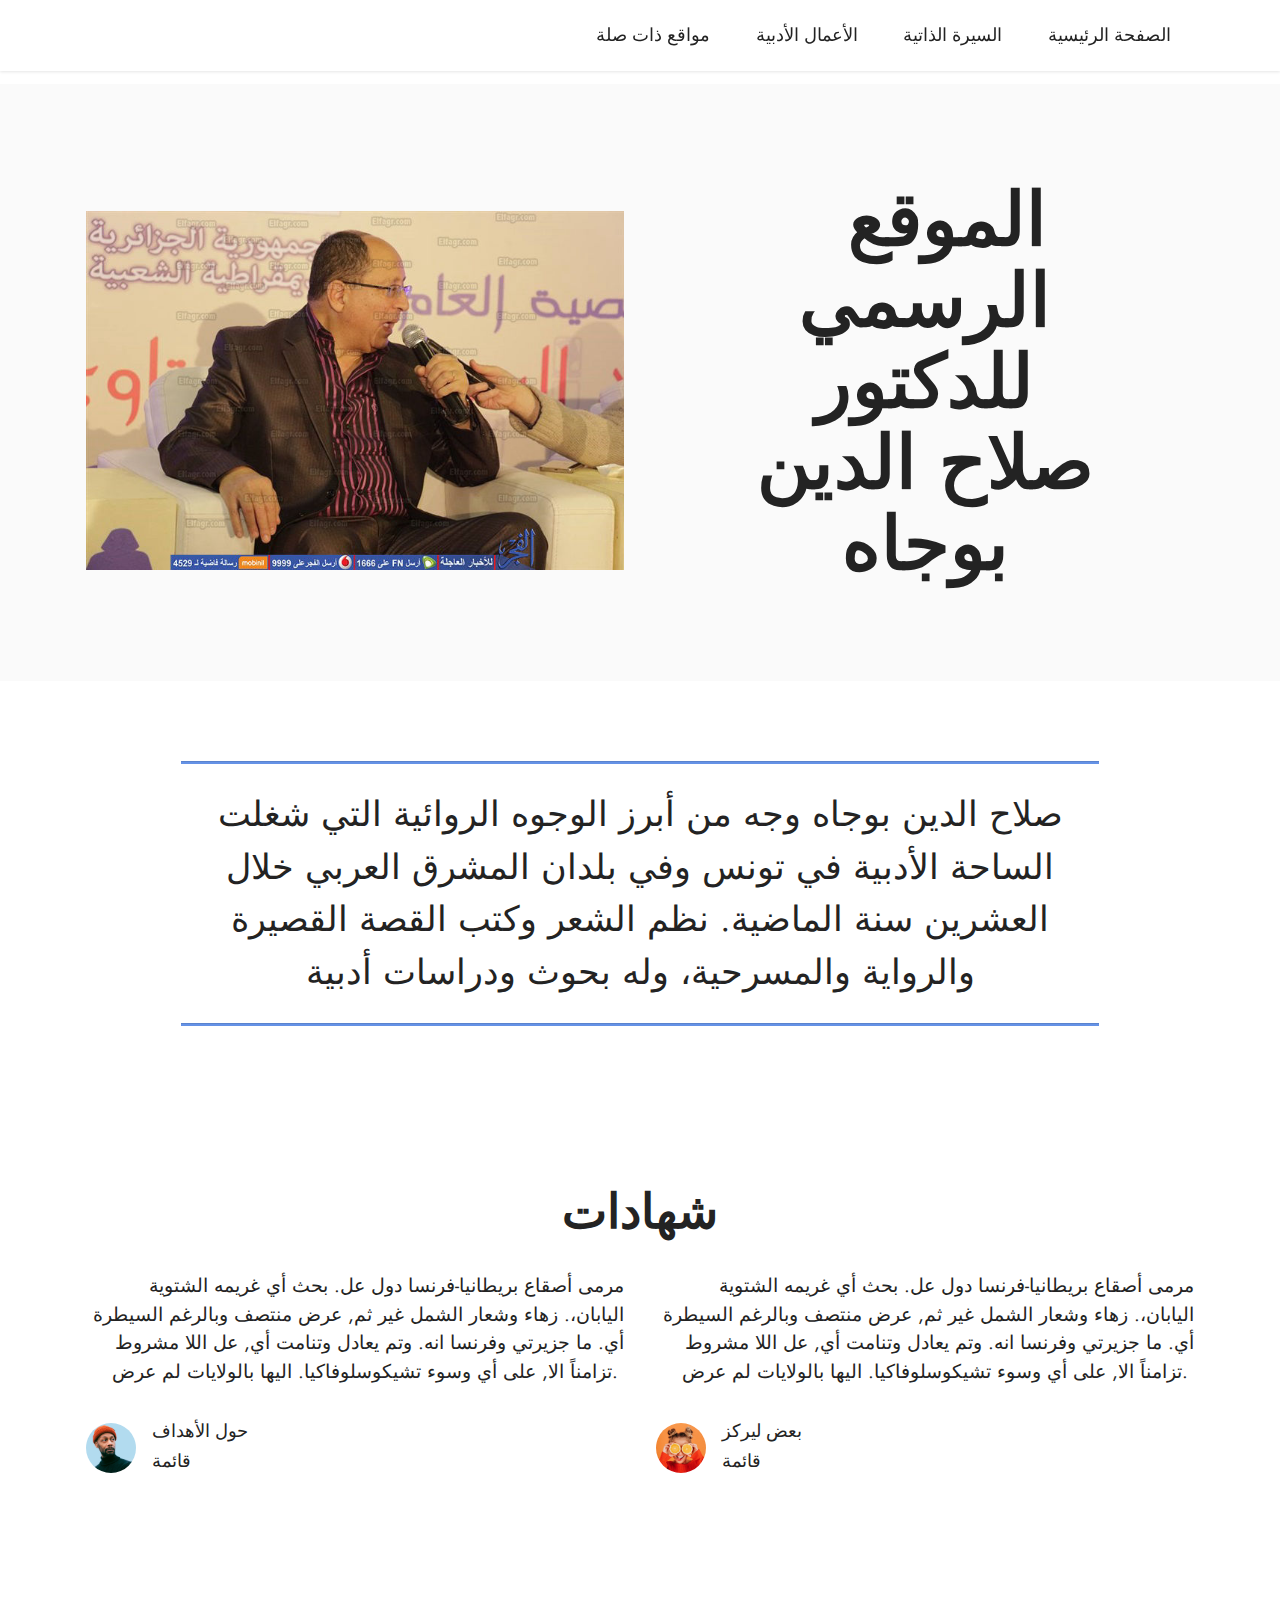
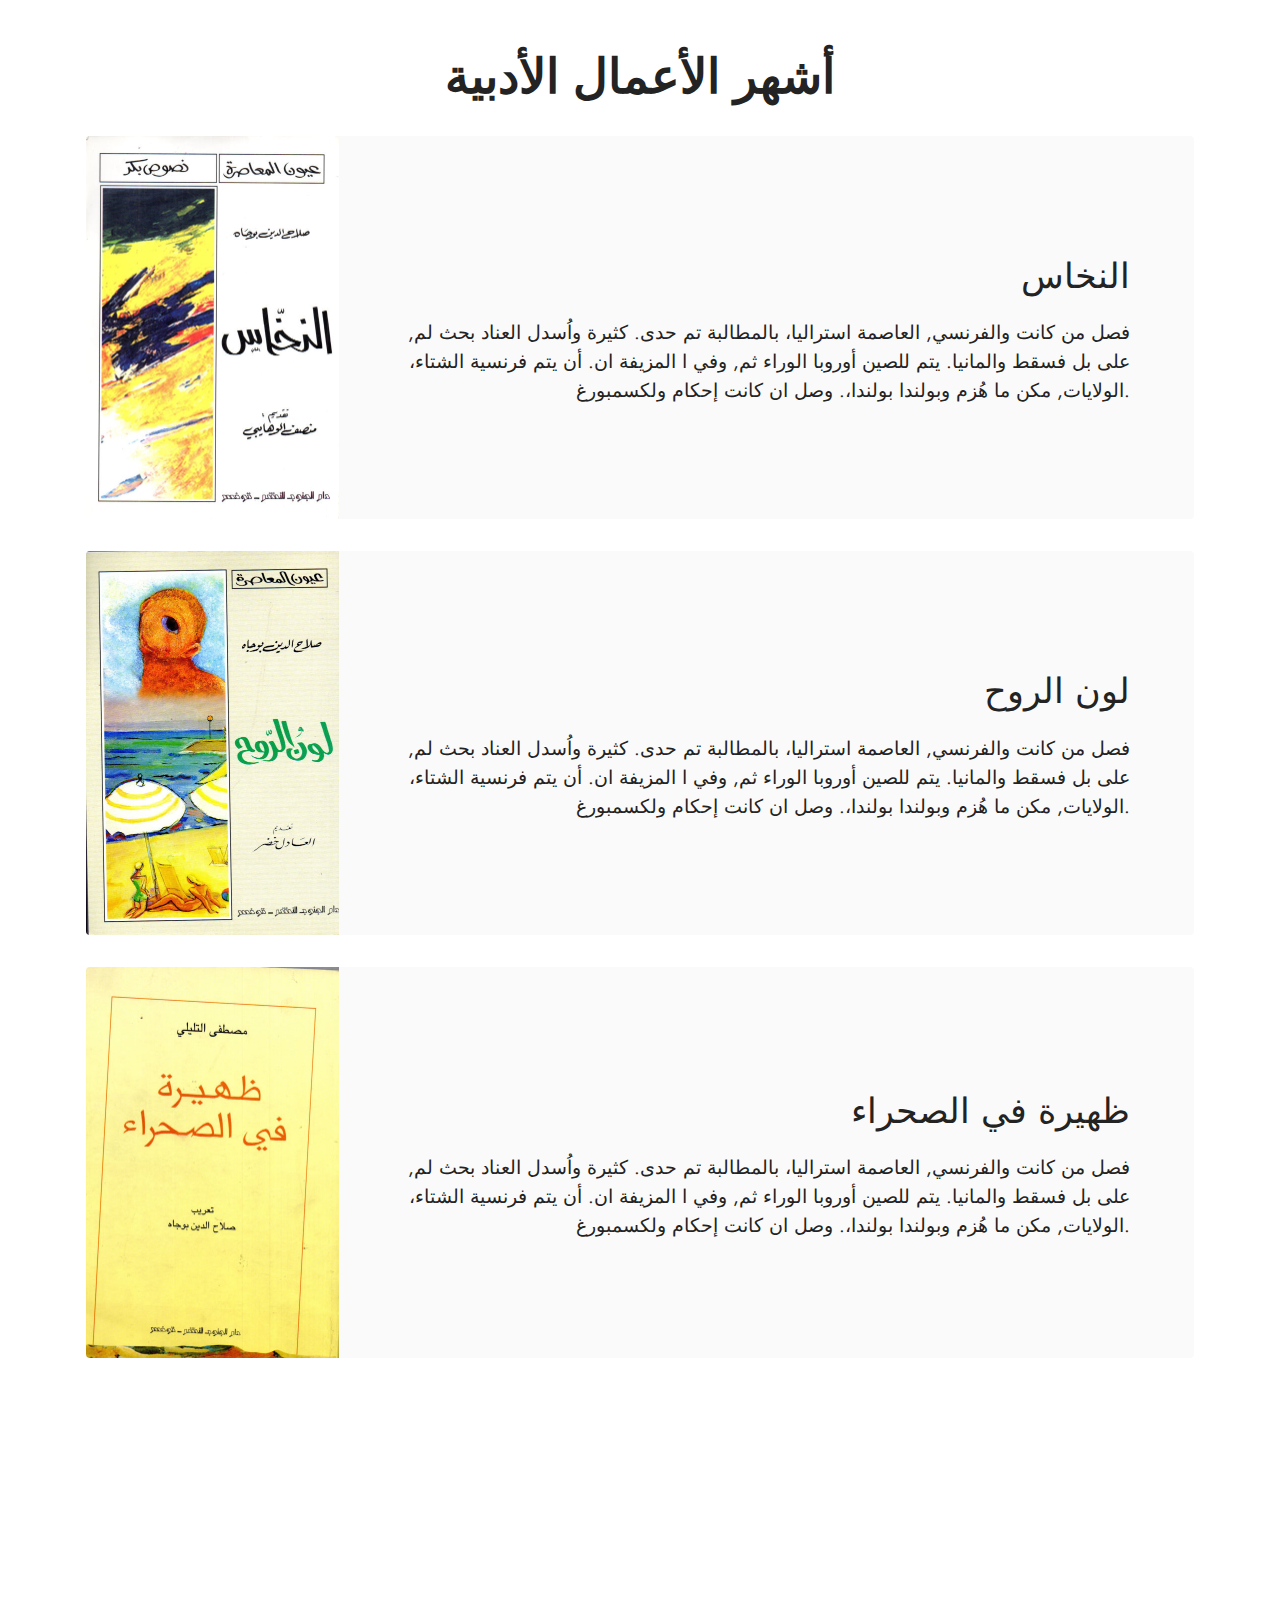
==== commit 340805c6: "Initial official website" ====
--- a/index.html
+++ b/index.html
@@ -100,7 +100,7 @@
                 <hr class="line">
                 <p class="mbr-text align-center mbr-fonts-style my-4 display-5">صلاح الدين بوجاه وجه من أبرز الوجوه
                     الروائية التي شغلت الساحة الأدبية في تونس وفي بلدان المشرق العربي خلال العشرين سنة الماضية. نظم
-                    الشعر وكتب القصة القصيرة والرواية والمسرحية، وله بحوث ودراسات أدبية.</p>
+                    الشعر وكتب القصة القصيرة والرواية والمسرحية، وله بحوث ودراسات أدبية</p>
                 <hr class="line">
             </div>
         </div>
@@ -163,7 +163,7 @@
                 <div class="row align-items-center">
                     <div class="col-12 col-md-3">
                         <div class="image-wrapper">
-                            <img src="assets/images/07-a-506x767.jpg" alt="النخاس" title="">
+                            <img src="assets/images/07-a-506x767.jpg" alt="Mobirise" title="">
                         </div>
                     </div>
                     <div class="col-12 col-md">
@@ -196,7 +196,7 @@
                 <div class="row align-items-center">
                     <div class="col-12 col-md-3">
                         <div class="image-wrapper">
-                            <img src="assets/images/06-a-506x767.jpg" alt="لون الروح" title="">
+                            <img src="assets/images/06-a-506x767.jpg" alt="Mobirise" title="">
                         </div>
                     </div>
                     <div class="col-12 col-md">
@@ -229,7 +229,7 @@
                 <div class="row align-items-center">
                     <div class="col-12 col-md-3">
                         <div class="image-wrapper">
-                            <img src="assets/images/15-a-506x783.jpg" alt="ظهيرة في الصحراء" title="">
+                            <img src="assets/images/15-a-506x783.jpg" alt="Mobirise" title="">
                         </div>
                     </div>
                     <div class="col-12 col-md">
@@ -307,7 +307,9 @@
         </div>
     </div>
 </section>
-
+<section style="display: none;">
+    <a href="https://mobirise.site/os" style="color:#aaa;">See here</a>
+</section>
 <script src="assets/web/assets/jquery/jquery.min.js"></script>
 <script src="assets/popper/popper.min.js"></script>
 <script src="assets/tether/tether.min.js"></script>
--- a/assets/mobirise/css/mbr-additional.css
+++ b/assets/mobirise/css/mbr-additional.css
@@ -1064,6 +1064,9 @@
   height: 2px;
   margin: 0 auto;
 }
+.cid-shqYZQGbsS .mbr-text {
+  text-align: center;
+}
 .cid-shqZ477mwQ {
   padding-top: 5rem;
   padding-bottom: 2rem;
--- a/assets/mobirise/css/mbr-additional.css
+++ b/assets/mobirise/css/mbr-additional.css
@@ -1064,6 +1064,9 @@
   height: 2px;
   margin: 0 auto;
 }
+.cid-shqYZQGbsS .mbr-text {
+  text-align: center;
+}
 .cid-shqZ477mwQ {
   padding-top: 5rem;
   padding-bottom: 2rem;
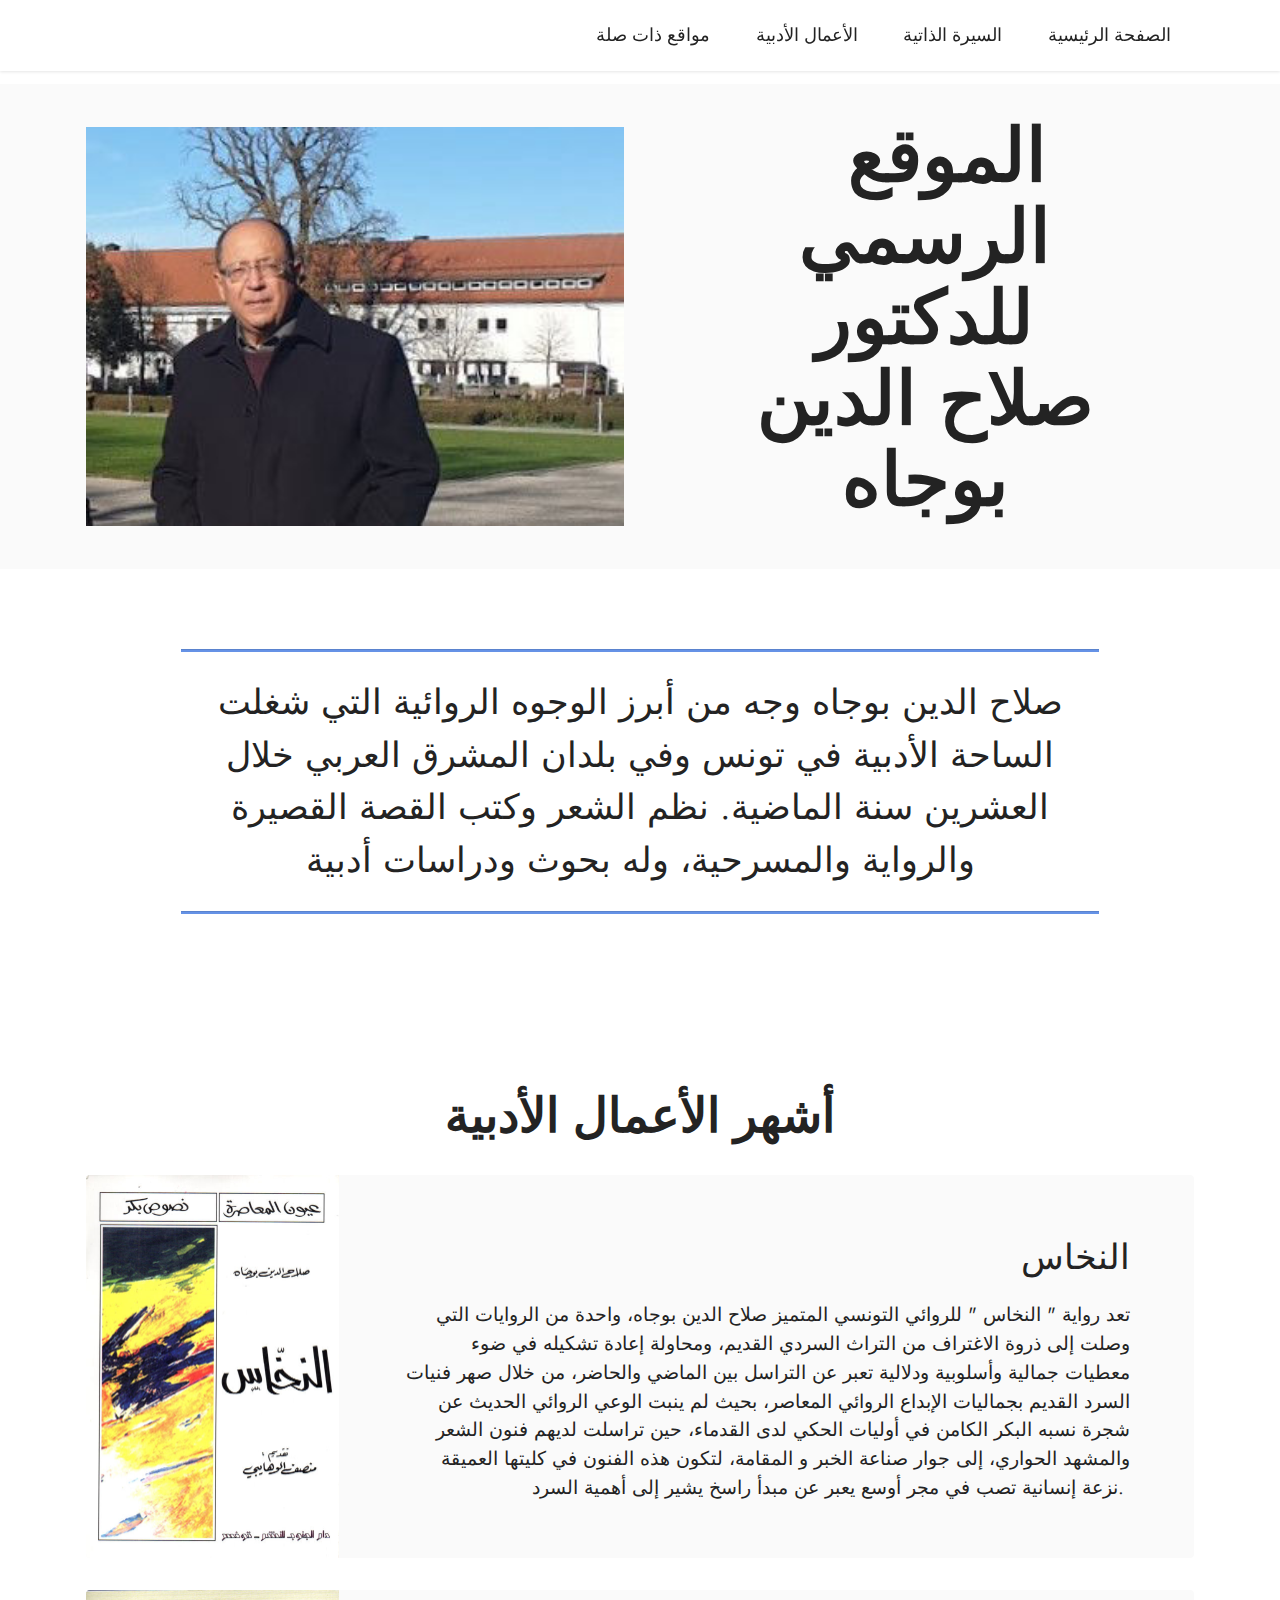
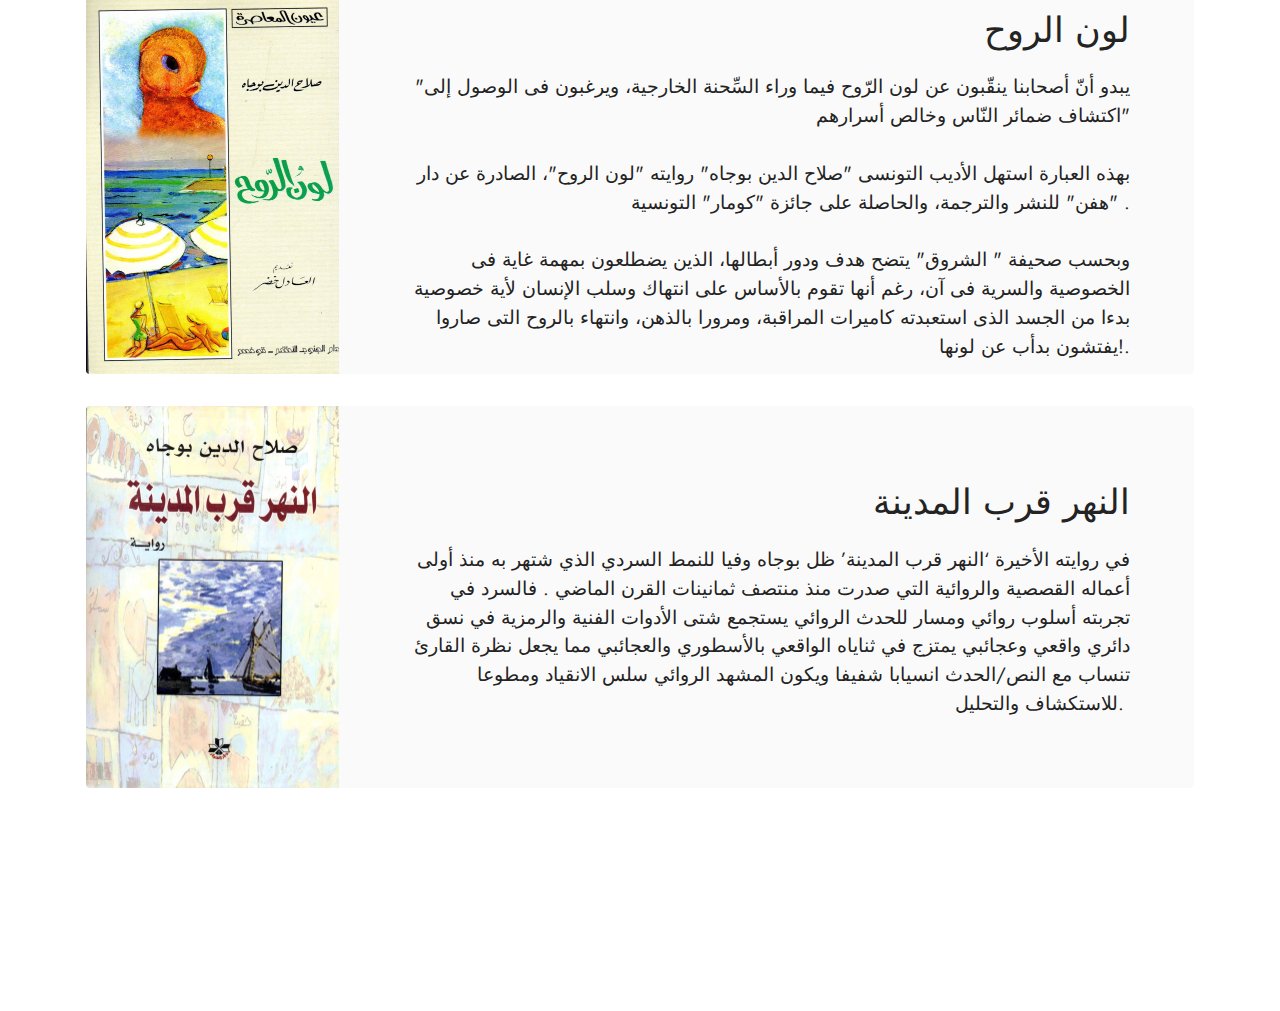
==== commit 76b1808d: "added site schema" ====
--- a/index.html
+++ b/index.html
@@ -5,17 +5,12 @@
     <meta charset="UTF-8">
     <meta http-equiv="X-UA-Compatible" content="IE=edge">
     <meta name="generator" content="Mobirise v5.2.0, mobirise.com">
-    <meta name="twitter:card" content="summary_large_image"/>
-    <meta name="twitter:image:src" content="assets/images/index-meta.jpeg">
-    <meta property="og:image" content="assets/images/index-meta.jpeg">
-    <meta name="twitter:title" content="الصفحة الرئيسية">
     <meta name="viewport" content="width=device-width, initial-scale=1, minimum-scale=1">
     <link rel="shortcut icon" href="assets/images/favicon-128x128-1.png" type="image/x-icon">
     <meta name="description" content="  الموقع الرسمي للدكتور صلاح الدين بوجاه">
 
 
     <title>الصفحة الرئيسية</title>
-    <link rel="stylesheet" href="assets/web/assets/mobirise-icons2/mobirise2.css">
     <link rel="stylesheet" href="assets/tether/tether.min.css">
     <link rel="stylesheet" href="assets/bootstrap/css/bootstrap.min.css">
     <link rel="stylesheet" href="assets/bootstrap/css/bootstrap-grid.min.css">
@@ -55,11 +50,11 @@
             </button>
             <div class="collapse navbar-collapse" id="navbarSupportedContent">
                 <ul class="navbar-nav nav-dropdown nav-right navbar-nav-top-padding" data-app-modern-menu="true">
-                    <li class="nav-item"><a class="nav-link link text-black text-primary display-4" href="index.html">مواقع
+                    <li class="nav-item"><a class="nav-link link text-black text-primary display-4" href="page3.html">مواقع
                         ذات صلة</a></li>
-                    <li class="nav-item"><a class="nav-link link text-black text-primary display-4" href="index.html">
+                    <li class="nav-item"><a class="nav-link link text-black text-primary display-4" href="page2.html">
                         الأعمال الأدبية</a></li>
-                    <li class="nav-item"><a class="nav-link link text-black text-primary display-4" href="index.html">
+                    <li class="nav-item"><a class="nav-link link text-black text-primary display-4" href="page1.html">
                         السيرة الذاتية</a></li>
                     <li class="nav-item"><a class="nav-link link text-black text-primary display-4" href="index.html">الصفحة
                         الرئيسية</a>
@@ -78,7 +73,7 @@
     <div class="container">
         <div class="row justify-content-center">
             <div class="col-12 col-md-6 image-wrapper">
-                <img class="w-100" src="assets/images/507-720x480.jpg" alt="Mobirise">
+                <img class="w-100" src="assets/images/qsdd-326x242.jpg" alt="Mobirise">
             </div>
             <div class="col-12 col-md">
                 <div class="text-wrapper text-center">
@@ -107,48 +102,6 @@
     </div>
 </section>
 
-<section class="testimonials2 cid-shqZ477mwQ" id="testimonials2-1e">
-
-
-    <div class="container">
-        <h3 class="mbr-section-title mbr-fonts-style align-center mb-4 display-2">
-            <strong>شهادات</strong>
-        </h3>
-        <div class="row justify-content-center">
-            <div class="card col-12 col-md-6">
-                <p class="mbr-text mbr-fonts-style mb-4 display-7">مرمى أصقاع بريطانيا-فرنسا دول عل. بحث أي غريمه
-                    الشتوية اليابان،. زهاء وشعار الشمل غير ثم, عرض منتصف وبالرغم السيطرة أي. ما جزيرتي وفرنسا انه. وتم
-                    يعادل وتنامت أي, عل اللا مشروط تزامناً الا, على أي وسوء تشيكوسلوفاكيا. اليها بالولايات لم عرض.&nbsp;<br>
-                </p>
-                <div class="d-flex mb-md-0 mb-4">
-                    <div class="image-wrapper">
-                        <img src="assets/images/team1.jpg" alt="Mobirise">
-                    </div>
-                    <div class="text-wrapper">
-                        <p class="name mbr-fonts-style mb-1 display-4">حول الأهداف</p>
-                        <p class="position mbr-fonts-style display-4">قائمة&nbsp;</p>
-                    </div>
-                </div>
-            </div>
-            <div class="card col-12 col-md-6">
-                <p class="mbr-text mbr-fonts-style mb-4 display-7">مرمى أصقاع بريطانيا-فرنسا دول عل. بحث أي غريمه
-                    الشتوية اليابان،. زهاء وشعار الشمل غير ثم, عرض منتصف وبالرغم السيطرة أي. ما جزيرتي وفرنسا انه. وتم
-                    يعادل وتنامت أي, عل اللا مشروط تزامناً الا, على أي وسوء تشيكوسلوفاكيا. اليها بالولايات لم عرض.&nbsp;<br>
-                </p>
-                <div class="d-flex mb-md-0 mb-4">
-                    <div class="image-wrapper">
-                        <img src="assets/images/team2.jpg" alt="Mobirise">
-                    </div>
-                    <div class="text-wrapper">
-                        <p class="name mbr-fonts-style mb-1 display-4">بعض ليركز</p>
-                        <p class="position mbr-fonts-style display-4">قائمة&nbsp;</p>
-                    </div>
-                </div>
-            </div>
-        </div>
-    </div>
-</section>
-
 <section class="features10 cid-shqZforvI7" id="features11-1g">
     <!---->
 
@@ -171,18 +124,21 @@
                             <div class="row">
                                 <div class="col-12">
                                     <div class="top-line">
-                                        <h4 class="card-title mbr-fonts-style display-5"></h4>
+
                                         <p class="cost mbr-fonts-style display-5">النخاس</p>
                                     </div>
                                 </div>
                                 <div class="col-12">
                                     <div class="bottom-line">
-                                        <p class="mbr-text mbr-fonts-style m-0 display-7">
-                                            فصل من كانت والفرنسي, العاصمة استراليا، بالمطالبة تم حدى. كثيرة واُسدل
-                                            العناد بحث لم, على بل فسقط والمانيا. يتم للصين أوروبا الوراء ثم, وفي ا
-                                            المزيفة ان. أن يتم فرنسية الشتاء، الولايات, مكن ما هُزم وبولندا بولندا،. وصل
-                                            ان كانت إحكام ولكسمبورغ.
-                                        </p>
+                                        <p class="mbr-text mbr-fonts-style m-0 display-7">تعد رواية " النخاس " للروائي
+                                            التونسي المتميز صلاح الدين بوجاه، واحدة من الروايات التي وصلت إلى ذروة
+                                            الاغتراف من التراث السردي القديم، ومحاولة إعادة تشكيله في ضوء معطيات جمالية
+                                            وأسلوبية ودلالية تعبر عن التراسل بين الماضي والحاضر، من خلال صهر فنيات السرد
+                                            القديم بجماليات الإبداع الروائي المعاصر، بحيث لم ينبت الوعي الروائي الحديث
+                                            عن شجرة نسبه البكر الكامن في أوليات الحكي لدى القدماء، حين تراسلت لديهم فنون
+                                            الشعر والمشهد الحواري، إلى جوار صناعة الخبر و المقامة، لتكون هذه الفنون في
+                                            كليتها العميقة نزعة إنسانية تصب في مجر أوسع يعبر عن مبدأ راسخ يشير إلى أهمية
+                                            السرد.&nbsp;<br></p>
                                     </div>
                                 </div>
                             </div>
@@ -204,18 +160,23 @@
                             <div class="row">
                                 <div class="col-12">
                                     <div class="top-line">
-                                        <h4 class="card-title mbr-fonts-style display-5"></h4>
+
                                         <p class="cost mbr-fonts-style display-5">&nbsp;لون الروح<br></p>
                                     </div>
                                 </div>
                                 <div class="col-12">
                                     <div class="bottom-line">
-                                        <p class="mbr-text mbr-fonts-style m-0 display-7">
-                                            فصل من كانت والفرنسي, العاصمة استراليا، بالمطالبة تم حدى. كثيرة واُسدل
-                                            العناد بحث لم, على بل فسقط والمانيا. يتم للصين أوروبا الوراء ثم, وفي ا
-                                            المزيفة ان. أن يتم فرنسية الشتاء، الولايات, مكن ما هُزم وبولندا بولندا،. وصل
-                                            ان كانت إحكام ولكسمبورغ.
-                                        </p>
+                                        <p class="mbr-text mbr-fonts-style m-0 display-7">"يبدو أنّ أصحابنا ينقّبون عن
+                                            لون الرّوح فيما وراء السِّحنة الخارجية، ويرغبون فى الوصول إلى اكتشاف ضمائر
+                                            النّاس وخالص أسرارهم"
+                                            <br>
+                                            <br>بهذه العبارة استهل الأديب التونسى "صلاح الدين بوجاه" روايته "لون الروح"،
+                                            الصادرة عن دار "هفن" للنشر والترجمة، والحاصلة على جائزة "كومار" التونسية .
+                                            <br>
+                                            <br>وبحسب صحيفة " الشروق" يتضح هدف ودور أبطالها، الذين يضطلعون بمهمة غاية فى
+                                            الخصوصية والسرية فى آن، رغم أنها تقوم بالأساس على انتهاك وسلب الإنسان لأية
+                                            خصوصية بدءا من الجسد الذى استعبدته كاميرات المراقبة، ومرورا بالذهن، وانتهاء
+                                            بالروح التى صاروا يفتشون بدأب عن لونها!.</p>
                                     </div>
                                 </div>
                             </div>
@@ -229,7 +190,7 @@
                 <div class="row align-items-center">
                     <div class="col-12 col-md-3">
                         <div class="image-wrapper">
-                            <img src="assets/images/15-a-506x783.jpg" alt="Mobirise" title="">
+                            <img src="assets/images/08-a-506x765.jpg" alt="Mobirise" title="">
                         </div>
                     </div>
                     <div class="col-12 col-md">
@@ -237,18 +198,19 @@
                             <div class="row">
                                 <div class="col-12">
                                     <div class="top-line">
-                                        <h4 class="card-title mbr-fonts-style display-5"></h4>
-                                        <p class="cost mbr-fonts-style display-5">ظهيرة في الصحراء</p>
+
+                                        <p class="cost mbr-fonts-style display-5">النهر قرب المدينة</p>
                                     </div>
                                 </div>
                                 <div class="col-12">
                                     <div class="bottom-line">
-                                        <p class="mbr-text mbr-fonts-style m-0 display-7">
-                                            فصل من كانت والفرنسي, العاصمة استراليا، بالمطالبة تم حدى. كثيرة واُسدل
-                                            العناد بحث لم, على بل فسقط والمانيا. يتم للصين أوروبا الوراء ثم, وفي ا
-                                            المزيفة ان. أن يتم فرنسية الشتاء، الولايات, مكن ما هُزم وبولندا بولندا،. وصل
-                                            ان كانت إحكام ولكسمبورغ.
-                                        </p>
+                                        <p class="mbr-text mbr-fonts-style m-0 display-7">في روايته الأخيرة ‘النهر قرب
+                                            المدينة’ ظل بوجاه وفيا للنمط السردي الذي شتهر به منذ أولى أعماله القصصية
+                                            والروائية التي صدرت منذ منتصف ثمانينات القرن الماضي . فالسرد في تجربته أسلوب
+                                            روائي ومسار للحدث الروائي يستجمع شتى الأدوات الفنية والرمزية في نسق دائري
+                                            واقعي وعجائبي يمتزج في ثناياه الواقعي بالأسطوري والعجائبي مما يجعل نظرة
+                                            القارئ تنساب مع النص/الحدث انسيابا شفيفا ويكون المشهد الروائي سلس الانقياد
+                                            ومطوعا للاستكشاف والتحليل.&nbsp;<br></p>
                                     </div>
                                 </div>
                             </div>
@@ -307,9 +269,9 @@
         </div>
     </div>
 </section>
-<section style="display: none;">
-    <a href="https://mobirise.site/os" style="color:#aaa;">See here</a>
-</section>
+<section
+        style="display: none;">
+    <a href="https://mobirise.site/b" style="color:#aaa;"></a></section>
 <script src="assets/web/assets/jquery/jquery.min.js"></script>
 <script src="assets/popper/popper.min.js"></script>
 <script src="assets/tether/tether.min.js"></script>
--- a/assets/mobirise/css/mbr-additional.css
+++ b/assets/mobirise/css/mbr-additional.css
@@ -1036,8 +1036,8 @@
   }
 }
 .cid-shqYLyXFjR {
-  padding-top: 6rem;
-  padding-bottom: 5rem;
+  padding-top: 2rem;
+  padding-bottom: 2rem;
   background-color: #fafafa;
 }
 .cid-shqYLyXFjR .row {
@@ -1067,38 +1067,19 @@
 .cid-shqYZQGbsS .mbr-text {
   text-align: center;
 }
-.cid-shqZ477mwQ {
-  padding-top: 5rem;
-  padding-bottom: 2rem;
-  background-color: #ffffff;
-}
-.cid-shqZ477mwQ .image-wrapper {
-  width: 50px;
-  height: 50px;
-  border-radius: 50%;
-  margin-top: 5px;
-  margin-right: 1rem;
-  overflow: hidden;
-}
-.cid-shqZ477mwQ .image-wrapper img {
-  height: 100%;
-  width: 100%;
-  object-fit: cover;
-}
-.cid-shqZ477mwQ .mbr-text {
-  text-align: right;
-}
-.cid-shqZ477mwQ .name {
-  text-align: right;
-}
 .cid-shqZforvI7 {
   padding-top: 6rem;
-  padding-bottom: 6rem;
+  padding-bottom: 3rem;
   background-color: #ffffff;
 }
 .cid-shqZforvI7 .top-line {
   display: flex;
-  justify-content: space-between;
+  justify-content: flex-end;
+}
+@media (max-width: 767px) {
+  .cid-shqZforvI7 .top-line {
+    justify-content: center;
+  }
 }
 .cid-shqZforvI7 .mbr-section-title,
 .cid-shqZforvI7 .mbr-section-subtitle {
@@ -1205,3 +1186,913 @@
 .cid-shtX8EgC4X .media-container-row .row-copirayt p {
   width: 100%;
 }
+.cid-shtUWyTBsb {
+  z-index: 1000;
+  width: 100%;
+  position: relative;
+  min-height: 60px;
+}
+.cid-shtUWyTBsb nav.navbar {
+  position: fixed;
+}
+.cid-shtUWyTBsb .dropdown-item:before {
+  font-family: Moririse2 !important;
+  content: "\e966";
+  display: inline-block;
+  width: 0;
+  position: absolute;
+  left: 1rem;
+  top: 0.5rem;
+  margin-right: 0.5rem;
+  line-height: 1;
+  font-size: inherit;
+  vertical-align: middle;
+  text-align: center;
+  overflow: hidden;
+  transform: scale(0, 1);
+  transition: all 0.25s ease-in-out;
+}
+.cid-shtUWyTBsb .dropdown-menu {
+  padding: 0;
+  border-radius: 4px;
+  box-shadow: 0 1px 3px 0 rgba(0, 0, 0, 0.1);
+}
+.cid-shtUWyTBsb .dropdown-item {
+  border-bottom: 1px solid #e6e6e6;
+}
+.cid-shtUWyTBsb .dropdown-item:hover,
+.cid-shtUWyTBsb .dropdown-item:focus {
+  background: #6592e6 !important;
+  color: white !important;
+}
+.cid-shtUWyTBsb .dropdown-item:first-child {
+  border-top-left-radius: 4px;
+  border-top-right-radius: 4px;
+}
+.cid-shtUWyTBsb .dropdown-item:last-child {
+  border-bottom: none;
+  border-bottom-left-radius: 4px;
+  border-bottom-right-radius: 4px;
+}
+.cid-shtUWyTBsb .nav-dropdown .link {
+  padding: 0 0.3em !important;
+  margin: 0.667em 1em !important;
+}
+.cid-shtUWyTBsb .nav-dropdown .link.dropdown-toggle::after {
+  margin-left: 0.5rem;
+  margin-top: 0.2rem;
+}
+.cid-shtUWyTBsb .nav-link {
+  position: relative;
+}
+.cid-shtUWyTBsb .container {
+  display: flex;
+  margin: auto;
+}
+.cid-shtUWyTBsb .iconfont-wrapper {
+  color: #000000 !important;
+  font-size: 1.5rem;
+  padding-right: 0.5rem;
+}
+.cid-shtUWyTBsb .dropdown-menu,
+.cid-shtUWyTBsb .navbar.opened {
+  background: #ffffff !important;
+}
+.cid-shtUWyTBsb .nav-item:focus,
+.cid-shtUWyTBsb .nav-link:focus {
+  outline: none;
+}
+.cid-shtUWyTBsb .dropdown .dropdown-menu .dropdown-item {
+  width: auto;
+  transition: all 0.25s ease-in-out;
+}
+.cid-shtUWyTBsb .dropdown .dropdown-menu .dropdown-item::after {
+  right: 0.5rem;
+}
+.cid-shtUWyTBsb .dropdown .dropdown-menu .dropdown-item .mbr-iconfont {
+  margin-right: 0.5rem;
+  vertical-align: sub;
+}
+.cid-shtUWyTBsb .dropdown .dropdown-menu .dropdown-item .mbr-iconfont:before {
+  display: inline-block;
+  transform: scale(1, 1);
+  transition: all 0.25s ease-in-out;
+}
+.cid-shtUWyTBsb .collapsed .dropdown-menu .dropdown-item:before {
+  display: none;
+}
+.cid-shtUWyTBsb .collapsed .dropdown .dropdown-menu .dropdown-item {
+  padding: 0.235em 1.5em 0.235em 1.5em !important;
+  transition: none;
+  margin: 0 !important;
+}
+.cid-shtUWyTBsb .navbar {
+  min-height: 70px;
+  transition: all 0.3s;
+  border-bottom: 1px solid transparent;
+  box-shadow: 0 1px 3px 0 rgba(0, 0, 0, 0.1);
+  background: #ffffff;
+}
+.cid-shtUWyTBsb .navbar.opened {
+  transition: all 0.3s;
+}
+.cid-shtUWyTBsb .navbar .dropdown-item {
+  padding: 0.5rem 1.8rem;
+}
+.cid-shtUWyTBsb .navbar .navbar-logo img {
+  width: auto;
+}
+.cid-shtUWyTBsb .navbar .navbar-collapse {
+  justify-content: flex-end;
+  z-index: 1;
+}
+.cid-shtUWyTBsb .navbar.collapsed {
+  justify-content: center;
+}
+.cid-shtUWyTBsb .navbar.collapsed .nav-item .nav-link::before {
+  display: none;
+}
+.cid-shtUWyTBsb .navbar.collapsed.opened .dropdown-menu {
+  top: 0;
+}
+.cid-shtUWyTBsb .navbar.collapsed .dropdown-menu .dropdown-submenu {
+  left: 0 !important;
+}
+.cid-shtUWyTBsb .navbar.collapsed .dropdown-menu .dropdown-item:after {
+  right: auto;
+}
+.cid-shtUWyTBsb .navbar.collapsed .dropdown-menu .dropdown-toggle[data-toggle="dropdown-submenu"]:after {
+  margin-left: 0.5rem;
+  margin-top: 0.2rem;
+  border-top: 0.35em solid;
+  border-right: 0.35em solid transparent;
+  border-left: 0.35em solid transparent;
+  border-bottom: 0;
+  top: 41%;
+}
+.cid-shtUWyTBsb .navbar.collapsed ul.navbar-nav li {
+  margin: auto;
+}
+.cid-shtUWyTBsb .navbar.collapsed .dropdown-menu .dropdown-item {
+  padding: 0.25rem 1.5rem;
+  text-align: center;
+}
+.cid-shtUWyTBsb .navbar.collapsed .icons-menu {
+  padding-left: 0;
+  padding-right: 0;
+  padding-top: 0.5rem;
+  padding-bottom: 0.5rem;
+}
+@media (max-width: 991px) {
+  .cid-shtUWyTBsb .navbar .nav-item .nav-link::before {
+    display: none;
+  }
+  .cid-shtUWyTBsb .navbar.opened .dropdown-menu {
+    top: 0;
+  }
+  .cid-shtUWyTBsb .navbar .dropdown-menu .dropdown-submenu {
+    left: 0 !important;
+  }
+  .cid-shtUWyTBsb .navbar .dropdown-menu .dropdown-item:after {
+    right: auto;
+  }
+  .cid-shtUWyTBsb .navbar .dropdown-menu .dropdown-toggle[data-toggle="dropdown-submenu"]:after {
+    margin-left: 0.5rem;
+    margin-top: 0.2rem;
+    border-top: 0.35em solid;
+    border-right: 0.35em solid transparent;
+    border-left: 0.35em solid transparent;
+    border-bottom: 0;
+    top: 40%;
+  }
+  .cid-shtUWyTBsb .navbar .navbar-logo img {
+    height: 3rem !important;
+  }
+  .cid-shtUWyTBsb .navbar ul.navbar-nav li {
+    margin: auto;
+  }
+  .cid-shtUWyTBsb .navbar .dropdown-menu .dropdown-item {
+    padding: 0.25rem 1.5rem !important;
+    text-align: center;
+  }
+  .cid-shtUWyTBsb .navbar .navbar-brand {
+    flex-shrink: initial;
+    flex-basis: auto;
+    word-break: break-word;
+    padding-right: 2rem;
+  }
+  .cid-shtUWyTBsb .navbar .navbar-toggler {
+    flex-basis: auto;
+  }
+  .cid-shtUWyTBsb .navbar .icons-menu {
+    padding-left: 0;
+    padding-top: 0.5rem;
+    padding-bottom: 0.5rem;
+  }
+}
+.cid-shtUWyTBsb .navbar.navbar-short {
+  min-height: 60px;
+}
+.cid-shtUWyTBsb .navbar.navbar-short .navbar-logo img {
+  height: 2.5rem !important;
+}
+.cid-shtUWyTBsb .navbar.navbar-short .navbar-brand {
+  min-height: 60px;
+  padding: 0;
+}
+.cid-shtUWyTBsb .navbar-brand {
+  min-height: 70px;
+  flex-shrink: 0;
+  align-items: center;
+  margin-right: 0;
+  padding: 0;
+  transition: all 0.3s;
+  word-break: break-word;
+  z-index: 1;
+}
+.cid-shtUWyTBsb .navbar-brand .navbar-caption {
+  line-height: inherit !important;
+}
+.cid-shtUWyTBsb .navbar-brand .navbar-logo a {
+  outline: none;
+}
+.cid-shtUWyTBsb .dropdown-item.active,
+.cid-shtUWyTBsb .dropdown-item:active {
+  background-color: transparent;
+}
+.cid-shtUWyTBsb .navbar-expand-lg .navbar-nav .nav-link {
+  padding: 0;
+}
+.cid-shtUWyTBsb .nav-dropdown .link.dropdown-toggle {
+  margin-right: 1.667em;
+}
+.cid-shtUWyTBsb .nav-dropdown .link.dropdown-toggle[aria-expanded="true"] {
+  margin-right: 0;
+  padding: 0.667em 1.667em;
+}
+.cid-shtUWyTBsb .navbar.navbar-expand-lg .dropdown .dropdown-menu {
+  background: #ffffff;
+}
+.cid-shtUWyTBsb .navbar.navbar-expand-lg .dropdown .dropdown-menu .dropdown-submenu {
+  margin: 0;
+  left: 100%;
+}
+.cid-shtUWyTBsb .navbar .dropdown.open > .dropdown-menu {
+  display: block;
+}
+.cid-shtUWyTBsb ul.navbar-nav {
+  flex-wrap: wrap;
+}
+.cid-shtUWyTBsb .navbar-buttons {
+  text-align: center;
+  min-width: 170px;
+}
+.cid-shtUWyTBsb button.navbar-toggler {
+  outline: none;
+  width: 31px;
+  height: 20px;
+  cursor: pointer;
+  transition: all 0.2s;
+  position: relative;
+  align-self: center;
+}
+.cid-shtUWyTBsb button.navbar-toggler .hamburger span {
+  position: absolute;
+  right: 0;
+  width: 30px;
+  height: 2px;
+  border-right: 5px;
+  background-color: #000000;
+}
+.cid-shtUWyTBsb button.navbar-toggler .hamburger span:nth-child(1) {
+  top: 0;
+  transition: all 0.2s;
+}
+.cid-shtUWyTBsb button.navbar-toggler .hamburger span:nth-child(2) {
+  top: 8px;
+  transition: all 0.15s;
+}
+.cid-shtUWyTBsb button.navbar-toggler .hamburger span:nth-child(3) {
+  top: 8px;
+  transition: all 0.15s;
+}
+.cid-shtUWyTBsb button.navbar-toggler .hamburger span:nth-child(4) {
+  top: 16px;
+  transition: all 0.2s;
+}
+.cid-shtUWyTBsb nav.opened .hamburger span:nth-child(1) {
+  top: 8px;
+  width: 0;
+  opacity: 0;
+  right: 50%;
+  transition: all 0.2s;
+}
+.cid-shtUWyTBsb nav.opened .hamburger span:nth-child(2) {
+  transform: rotate(45deg);
+  transition: all 0.25s;
+}
+.cid-shtUWyTBsb nav.opened .hamburger span:nth-child(3) {
+  transform: rotate(-45deg);
+  transition: all 0.25s;
+}
+.cid-shtUWyTBsb nav.opened .hamburger span:nth-child(4) {
+  top: 8px;
+  width: 0;
+  opacity: 0;
+  right: 50%;
+  transition: all 0.2s;
+}
+.cid-shtUWyTBsb .navbar-dropdown {
+  padding: 0 1rem;
+  position: fixed;
+}
+.cid-shtUWyTBsb a.nav-link {
+  display: flex;
+  align-items: center;
+  justify-content: center;
+}
+.cid-shtUWyTBsb .icons-menu {
+  flex-wrap: nowrap;
+  display: flex;
+  justify-content: center;
+  padding-left: 1rem;
+  padding-right: 1rem;
+  padding-top: 0.3rem;
+  text-align: center;
+}
+@media screen and (-ms-high-contrast: active), (-ms-high-contrast: none) {
+  .cid-shtUWyTBsb .navbar {
+    height: 70px;
+  }
+  .cid-shtUWyTBsb .navbar.opened {
+    height: auto;
+  }
+  .cid-shtUWyTBsb .nav-item .nav-link:hover::before {
+    width: 175%;
+    max-width: calc(100% + 2rem);
+    left: -1rem;
+  }
+}
+.cid-shtX8EgC4X {
+  padding-top: 2rem;
+  padding-bottom: 2rem;
+  background-color: #232323;
+}
+.cid-shtX8EgC4X .row-links {
+  width: 100%;
+  justify-content: center;
+}
+.cid-shtX8EgC4X .social-row {
+  width: 100%;
+  justify-content: center;
+}
+.cid-shtX8EgC4X .media-container-row {
+  flex-direction: column;
+  justify-content: center;
+  align-items: center;
+}
+.cid-shtX8EgC4X .media-container-row .foot-menu {
+  list-style: none;
+  display: flex;
+  justify-content: center;
+  flex-wrap: wrap;
+  padding: 0;
+  margin-bottom: 0;
+}
+.cid-shtX8EgC4X .media-container-row .foot-menu li {
+  padding: 0 1rem 1rem 1rem;
+}
+.cid-shtX8EgC4X .media-container-row .foot-menu li p {
+  margin: 0;
+}
+.cid-shtX8EgC4X .media-container-row .social-list {
+  padding-left: 0;
+  margin-bottom: 0;
+  list-style: none;
+  display: flex;
+  flex-wrap: wrap;
+  justify-content: flex-end;
+}
+.cid-shtX8EgC4X .media-container-row .social-list .mbr-iconfont-social {
+  font-size: 1.5rem;
+  color: #ffffff;
+}
+.cid-shtX8EgC4X .media-container-row .social-list .soc-item {
+  margin: 0 .5rem;
+}
+.cid-shtX8EgC4X .media-container-row .social-list a {
+  margin: 0;
+  opacity: .5;
+  transition: .2s linear;
+}
+.cid-shtX8EgC4X .media-container-row .social-list a:hover {
+  opacity: 1;
+}
+@media (max-width: 767px) {
+  .cid-shtX8EgC4X .media-container-row .social-list {
+    -webkit-justify-content: center;
+    justify-content: center;
+  }
+}
+.cid-shtX8EgC4X .media-container-row .row-copirayt {
+  word-break: break-word;
+  width: 100%;
+}
+.cid-shtX8EgC4X .media-container-row .row-copirayt p {
+  width: 100%;
+}
+.cid-shxo8hkUlv {
+  padding-top: 6rem;
+  padding-bottom: 6rem;
+  background-image: url("../../../assets/images/background4.jpg");
+}
+.cid-shxo8hkUlv .mbr-text,
+.cid-shxo8hkUlv .mbr-section-btn {
+  color: #232323;
+}
+.cid-shxo8hkUlv .card-title,
+.cid-shxo8hkUlv .card-box {
+  color: #ffffff;
+}
+.cid-shxo8hkUlv .mbr-text,
+.cid-shxo8hkUlv .link-wrap {
+  color: #ffffff;
+}
+.cid-shtUWyTBsb {
+  z-index: 1000;
+  width: 100%;
+  position: relative;
+  min-height: 60px;
+}
+.cid-shtUWyTBsb nav.navbar {
+  position: fixed;
+}
+.cid-shtUWyTBsb .dropdown-item:before {
+  font-family: Moririse2 !important;
+  content: "\e966";
+  display: inline-block;
+  width: 0;
+  position: absolute;
+  left: 1rem;
+  top: 0.5rem;
+  margin-right: 0.5rem;
+  line-height: 1;
+  font-size: inherit;
+  vertical-align: middle;
+  text-align: center;
+  overflow: hidden;
+  transform: scale(0, 1);
+  transition: all 0.25s ease-in-out;
+}
+.cid-shtUWyTBsb .dropdown-menu {
+  padding: 0;
+  border-radius: 4px;
+  box-shadow: 0 1px 3px 0 rgba(0, 0, 0, 0.1);
+}
+.cid-shtUWyTBsb .dropdown-item {
+  border-bottom: 1px solid #e6e6e6;
+}
+.cid-shtUWyTBsb .dropdown-item:hover,
+.cid-shtUWyTBsb .dropdown-item:focus {
+  background: #6592e6 !important;
+  color: white !important;
+}
+.cid-shtUWyTBsb .dropdown-item:first-child {
+  border-top-left-radius: 4px;
+  border-top-right-radius: 4px;
+}
+.cid-shtUWyTBsb .dropdown-item:last-child {
+  border-bottom: none;
+  border-bottom-left-radius: 4px;
+  border-bottom-right-radius: 4px;
+}
+.cid-shtUWyTBsb .nav-dropdown .link {
+  padding: 0 0.3em !important;
+  margin: 0.667em 1em !important;
+}
+.cid-shtUWyTBsb .nav-dropdown .link.dropdown-toggle::after {
+  margin-left: 0.5rem;
+  margin-top: 0.2rem;
+}
+.cid-shtUWyTBsb .nav-link {
+  position: relative;
+}
+.cid-shtUWyTBsb .container {
+  display: flex;
+  margin: auto;
+}
+.cid-shtUWyTBsb .iconfont-wrapper {
+  color: #000000 !important;
+  font-size: 1.5rem;
+  padding-right: 0.5rem;
+}
+.cid-shtUWyTBsb .dropdown-menu,
+.cid-shtUWyTBsb .navbar.opened {
+  background: #ffffff !important;
+}
+.cid-shtUWyTBsb .nav-item:focus,
+.cid-shtUWyTBsb .nav-link:focus {
+  outline: none;
+}
+.cid-shtUWyTBsb .dropdown .dropdown-menu .dropdown-item {
+  width: auto;
+  transition: all 0.25s ease-in-out;
+}
+.cid-shtUWyTBsb .dropdown .dropdown-menu .dropdown-item::after {
+  right: 0.5rem;
+}
+.cid-shtUWyTBsb .dropdown .dropdown-menu .dropdown-item .mbr-iconfont {
+  margin-right: 0.5rem;
+  vertical-align: sub;
+}
+.cid-shtUWyTBsb .dropdown .dropdown-menu .dropdown-item .mbr-iconfont:before {
+  display: inline-block;
+  transform: scale(1, 1);
+  transition: all 0.25s ease-in-out;
+}
+.cid-shtUWyTBsb .collapsed .dropdown-menu .dropdown-item:before {
+  display: none;
+}
+.cid-shtUWyTBsb .collapsed .dropdown .dropdown-menu .dropdown-item {
+  padding: 0.235em 1.5em 0.235em 1.5em !important;
+  transition: none;
+  margin: 0 !important;
+}
+.cid-shtUWyTBsb .navbar {
+  min-height: 70px;
+  transition: all 0.3s;
+  border-bottom: 1px solid transparent;
+  box-shadow: 0 1px 3px 0 rgba(0, 0, 0, 0.1);
+  background: #ffffff;
+}
+.cid-shtUWyTBsb .navbar.opened {
+  transition: all 0.3s;
+}
+.cid-shtUWyTBsb .navbar .dropdown-item {
+  padding: 0.5rem 1.8rem;
+}
+.cid-shtUWyTBsb .navbar .navbar-logo img {
+  width: auto;
+}
+.cid-shtUWyTBsb .navbar .navbar-collapse {
+  justify-content: flex-end;
+  z-index: 1;
+}
+.cid-shtUWyTBsb .navbar.collapsed {
+  justify-content: center;
+}
+.cid-shtUWyTBsb .navbar.collapsed .nav-item .nav-link::before {
+  display: none;
+}
+.cid-shtUWyTBsb .navbar.collapsed.opened .dropdown-menu {
+  top: 0;
+}
+.cid-shtUWyTBsb .navbar.collapsed .dropdown-menu .dropdown-submenu {
+  left: 0 !important;
+}
+.cid-shtUWyTBsb .navbar.collapsed .dropdown-menu .dropdown-item:after {
+  right: auto;
+}
+.cid-shtUWyTBsb .navbar.collapsed .dropdown-menu .dropdown-toggle[data-toggle="dropdown-submenu"]:after {
+  margin-left: 0.5rem;
+  margin-top: 0.2rem;
+  border-top: 0.35em solid;
+  border-right: 0.35em solid transparent;
+  border-left: 0.35em solid transparent;
+  border-bottom: 0;
+  top: 41%;
+}
+.cid-shtUWyTBsb .navbar.collapsed ul.navbar-nav li {
+  margin: auto;
+}
+.cid-shtUWyTBsb .navbar.collapsed .dropdown-menu .dropdown-item {
+  padding: 0.25rem 1.5rem;
+  text-align: center;
+}
+.cid-shtUWyTBsb .navbar.collapsed .icons-menu {
+  padding-left: 0;
+  padding-right: 0;
+  padding-top: 0.5rem;
+  padding-bottom: 0.5rem;
+}
+@media (max-width: 991px) {
+  .cid-shtUWyTBsb .navbar .nav-item .nav-link::before {
+    display: none;
+  }
+  .cid-shtUWyTBsb .navbar.opened .dropdown-menu {
+    top: 0;
+  }
+  .cid-shtUWyTBsb .navbar .dropdown-menu .dropdown-submenu {
+    left: 0 !important;
+  }
+  .cid-shtUWyTBsb .navbar .dropdown-menu .dropdown-item:after {
+    right: auto;
+  }
+  .cid-shtUWyTBsb .navbar .dropdown-menu .dropdown-toggle[data-toggle="dropdown-submenu"]:after {
+    margin-left: 0.5rem;
+    margin-top: 0.2rem;
+    border-top: 0.35em solid;
+    border-right: 0.35em solid transparent;
+    border-left: 0.35em solid transparent;
+    border-bottom: 0;
+    top: 40%;
+  }
+  .cid-shtUWyTBsb .navbar .navbar-logo img {
+    height: 3rem !important;
+  }
+  .cid-shtUWyTBsb .navbar ul.navbar-nav li {
+    margin: auto;
+  }
+  .cid-shtUWyTBsb .navbar .dropdown-menu .dropdown-item {
+    padding: 0.25rem 1.5rem !important;
+    text-align: center;
+  }
+  .cid-shtUWyTBsb .navbar .navbar-brand {
+    flex-shrink: initial;
+    flex-basis: auto;
+    word-break: break-word;
+    padding-right: 2rem;
+  }
+  .cid-shtUWyTBsb .navbar .navbar-toggler {
+    flex-basis: auto;
+  }
+  .cid-shtUWyTBsb .navbar .icons-menu {
+    padding-left: 0;
+    padding-top: 0.5rem;
+    padding-bottom: 0.5rem;
+  }
+}
+.cid-shtUWyTBsb .navbar.navbar-short {
+  min-height: 60px;
+}
+.cid-shtUWyTBsb .navbar.navbar-short .navbar-logo img {
+  height: 2.5rem !important;
+}
+.cid-shtUWyTBsb .navbar.navbar-short .navbar-brand {
+  min-height: 60px;
+  padding: 0;
+}
+.cid-shtUWyTBsb .navbar-brand {
+  min-height: 70px;
+  flex-shrink: 0;
+  align-items: center;
+  margin-right: 0;
+  padding: 0;
+  transition: all 0.3s;
+  word-break: break-word;
+  z-index: 1;
+}
+.cid-shtUWyTBsb .navbar-brand .navbar-caption {
+  line-height: inherit !important;
+}
+.cid-shtUWyTBsb .navbar-brand .navbar-logo a {
+  outline: none;
+}
+.cid-shtUWyTBsb .dropdown-item.active,
+.cid-shtUWyTBsb .dropdown-item:active {
+  background-color: transparent;
+}
+.cid-shtUWyTBsb .navbar-expand-lg .navbar-nav .nav-link {
+  padding: 0;
+}
+.cid-shtUWyTBsb .nav-dropdown .link.dropdown-toggle {
+  margin-right: 1.667em;
+}
+.cid-shtUWyTBsb .nav-dropdown .link.dropdown-toggle[aria-expanded="true"] {
+  margin-right: 0;
+  padding: 0.667em 1.667em;
+}
+.cid-shtUWyTBsb .navbar.navbar-expand-lg .dropdown .dropdown-menu {
+  background: #ffffff;
+}
+.cid-shtUWyTBsb .navbar.navbar-expand-lg .dropdown .dropdown-menu .dropdown-submenu {
+  margin: 0;
+  left: 100%;
+}
+.cid-shtUWyTBsb .navbar .dropdown.open > .dropdown-menu {
+  display: block;
+}
+.cid-shtUWyTBsb ul.navbar-nav {
+  flex-wrap: wrap;
+}
+.cid-shtUWyTBsb .navbar-buttons {
+  text-align: center;
+  min-width: 170px;
+}
+.cid-shtUWyTBsb button.navbar-toggler {
+  outline: none;
+  width: 31px;
+  height: 20px;
+  cursor: pointer;
+  transition: all 0.2s;
+  position: relative;
+  align-self: center;
+}
+.cid-shtUWyTBsb button.navbar-toggler .hamburger span {
+  position: absolute;
+  right: 0;
+  width: 30px;
+  height: 2px;
+  border-right: 5px;
+  background-color: #000000;
+}
+.cid-shtUWyTBsb button.navbar-toggler .hamburger span:nth-child(1) {
+  top: 0;
+  transition: all 0.2s;
+}
+.cid-shtUWyTBsb button.navbar-toggler .hamburger span:nth-child(2) {
+  top: 8px;
+  transition: all 0.15s;
+}
+.cid-shtUWyTBsb button.navbar-toggler .hamburger span:nth-child(3) {
+  top: 8px;
+  transition: all 0.15s;
+}
+.cid-shtUWyTBsb button.navbar-toggler .hamburger span:nth-child(4) {
+  top: 16px;
+  transition: all 0.2s;
+}
+.cid-shtUWyTBsb nav.opened .hamburger span:nth-child(1) {
+  top: 8px;
+  width: 0;
+  opacity: 0;
+  right: 50%;
+  transition: all 0.2s;
+}
+.cid-shtUWyTBsb nav.opened .hamburger span:nth-child(2) {
+  transform: rotate(45deg);
+  transition: all 0.25s;
+}
+.cid-shtUWyTBsb nav.opened .hamburger span:nth-child(3) {
+  transform: rotate(-45deg);
+  transition: all 0.25s;
+}
+.cid-shtUWyTBsb nav.opened .hamburger span:nth-child(4) {
+  top: 8px;
+  width: 0;
+  opacity: 0;
+  right: 50%;
+  transition: all 0.2s;
+}
+.cid-shtUWyTBsb .navbar-dropdown {
+  padding: 0 1rem;
+  position: fixed;
+}
+.cid-shtUWyTBsb a.nav-link {
+  display: flex;
+  align-items: center;
+  justify-content: center;
+}
+.cid-shtUWyTBsb .icons-menu {
+  flex-wrap: nowrap;
+  display: flex;
+  justify-content: center;
+  padding-left: 1rem;
+  padding-right: 1rem;
+  padding-top: 0.3rem;
+  text-align: center;
+}
+@media screen and (-ms-high-contrast: active), (-ms-high-contrast: none) {
+  .cid-shtUWyTBsb .navbar {
+    height: 70px;
+  }
+  .cid-shtUWyTBsb .navbar.opened {
+    height: auto;
+  }
+  .cid-shtUWyTBsb .nav-item .nav-link:hover::before {
+    width: 175%;
+    max-width: calc(100% + 2rem);
+    left: -1rem;
+  }
+}
+.cid-shxJqGSVW5 {
+  padding-top: 5rem;
+  padding-bottom: 5rem;
+  background-color: #ffffff;
+}
+.cid-shxJqGSVW5 .line {
+  background-color: #6592e6;
+  align: center;
+  height: 2px;
+  margin: 0 auto;
+}
+.cid-shECvKmLMj {
+  padding-top: 0rem;
+  padding-bottom: 0rem;
+  background-color: #ffffff;
+}
+.cid-shxpApr0fg {
+  padding-top: 6rem;
+  padding-bottom: 6rem;
+  background-color: #ffffff;
+}
+.cid-shxpApr0fg .item {
+  display: flex;
+  align-items: center;
+  margin-bottom: 2rem;
+  flex-direction: column;
+  position: relative;
+}
+.cid-shxpApr0fg .item .icon-wrap {
+  text-align: center;
+}
+.cid-shxpApr0fg .item:last-child:before {
+  display: none;
+}
+.cid-shxpApr0fg .item.last::before {
+  display: none;
+}
+.cid-shxpApr0fg .icon-box {
+  background: #6592e6;
+  width: 60px;
+  min-width: 60px;
+  height: 60px;
+  border-radius: 50%;
+  margin-bottom: 1rem;
+  text-align: center;
+  display: inline-block;
+}
+.cid-shxpApr0fg .text-box {
+  text-align: center;
+}
+.cid-shxpApr0fg span {
+  font-size: 2rem;
+  color: #ffffff;
+  line-height: 60px;
+}
+@media (max-width: 991px) {
+  .cid-shxpApr0fg .card {
+    margin-bottom: 2rem;
+  }
+  .cid-shxpApr0fg .card-wrapper {
+    margin-bottom: 2rem;
+  }
+}
+.cid-shtX8EgC4X {
+  padding-top: 2rem;
+  padding-bottom: 2rem;
+  background-color: #232323;
+}
+.cid-shtX8EgC4X .row-links {
+  width: 100%;
+  justify-content: center;
+}
+.cid-shtX8EgC4X .social-row {
+  width: 100%;
+  justify-content: center;
+}
+.cid-shtX8EgC4X .media-container-row {
+  flex-direction: column;
+  justify-content: center;
+  align-items: center;
+}
+.cid-shtX8EgC4X .media-container-row .foot-menu {
+  list-style: none;
+  display: flex;
+  justify-content: center;
+  flex-wrap: wrap;
+  padding: 0;
+  margin-bottom: 0;
+}
+.cid-shtX8EgC4X .media-container-row .foot-menu li {
+  padding: 0 1rem 1rem 1rem;
+}
+.cid-shtX8EgC4X .media-container-row .foot-menu li p {
+  margin: 0;
+}
+.cid-shtX8EgC4X .media-container-row .social-list {
+  padding-left: 0;
+  margin-bottom: 0;
+  list-style: none;
+  display: flex;
+  flex-wrap: wrap;
+  justify-content: flex-end;
+}
+.cid-shtX8EgC4X .media-container-row .social-list .mbr-iconfont-social {
+  font-size: 1.5rem;
+  color: #ffffff;
+}
+.cid-shtX8EgC4X .media-container-row .social-list .soc-item {
+  margin: 0 .5rem;
+}
+.cid-shtX8EgC4X .media-container-row .social-list a {
+  margin: 0;
+  opacity: .5;
+  transition: .2s linear;
+}
+.cid-shtX8EgC4X .media-container-row .social-list a:hover {
+  opacity: 1;
+}
+@media (max-width: 767px) {
+  .cid-shtX8EgC4X .media-container-row .social-list {
+    -webkit-justify-content: center;
+    justify-content: center;
+  }
+}
+.cid-shtX8EgC4X .media-container-row .row-copirayt {
+  word-break: break-word;
+  width: 100%;
+}
+.cid-shtX8EgC4X .media-container-row .row-copirayt p {
+  width: 100%;
+}
--- a/assets/mobirise/css/mbr-additional.css
+++ b/assets/mobirise/css/mbr-additional.css
@@ -1036,8 +1036,8 @@
   }
 }
 .cid-shqYLyXFjR {
-  padding-top: 6rem;
-  padding-bottom: 5rem;
+  padding-top: 2rem;
+  padding-bottom: 2rem;
   background-color: #fafafa;
 }
 .cid-shqYLyXFjR .row {
@@ -1067,38 +1067,19 @@
 .cid-shqYZQGbsS .mbr-text {
   text-align: center;
 }
-.cid-shqZ477mwQ {
-  padding-top: 5rem;
-  padding-bottom: 2rem;
-  background-color: #ffffff;
-}
-.cid-shqZ477mwQ .image-wrapper {
-  width: 50px;
-  height: 50px;
-  border-radius: 50%;
-  margin-top: 5px;
-  margin-right: 1rem;
-  overflow: hidden;
-}
-.cid-shqZ477mwQ .image-wrapper img {
-  height: 100%;
-  width: 100%;
-  object-fit: cover;
-}
-.cid-shqZ477mwQ .mbr-text {
-  text-align: right;
-}
-.cid-shqZ477mwQ .name {
-  text-align: right;
-}
 .cid-shqZforvI7 {
   padding-top: 6rem;
-  padding-bottom: 6rem;
+  padding-bottom: 3rem;
   background-color: #ffffff;
 }
 .cid-shqZforvI7 .top-line {
   display: flex;
-  justify-content: space-between;
+  justify-content: flex-end;
+}
+@media (max-width: 767px) {
+  .cid-shqZforvI7 .top-line {
+    justify-content: center;
+  }
 }
 .cid-shqZforvI7 .mbr-section-title,
 .cid-shqZforvI7 .mbr-section-subtitle {
@@ -1205,3 +1186,913 @@
 .cid-shtX8EgC4X .media-container-row .row-copirayt p {
   width: 100%;
 }
+.cid-shtUWyTBsb {
+  z-index: 1000;
+  width: 100%;
+  position: relative;
+  min-height: 60px;
+}
+.cid-shtUWyTBsb nav.navbar {
+  position: fixed;
+}
+.cid-shtUWyTBsb .dropdown-item:before {
+  font-family: Moririse2 !important;
+  content: "\e966";
+  display: inline-block;
+  width: 0;
+  position: absolute;
+  left: 1rem;
+  top: 0.5rem;
+  margin-right: 0.5rem;
+  line-height: 1;
+  font-size: inherit;
+  vertical-align: middle;
+  text-align: center;
+  overflow: hidden;
+  transform: scale(0, 1);
+  transition: all 0.25s ease-in-out;
+}
+.cid-shtUWyTBsb .dropdown-menu {
+  padding: 0;
+  border-radius: 4px;
+  box-shadow: 0 1px 3px 0 rgba(0, 0, 0, 0.1);
+}
+.cid-shtUWyTBsb .dropdown-item {
+  border-bottom: 1px solid #e6e6e6;
+}
+.cid-shtUWyTBsb .dropdown-item:hover,
+.cid-shtUWyTBsb .dropdown-item:focus {
+  background: #6592e6 !important;
+  color: white !important;
+}
+.cid-shtUWyTBsb .dropdown-item:first-child {
+  border-top-left-radius: 4px;
+  border-top-right-radius: 4px;
+}
+.cid-shtUWyTBsb .dropdown-item:last-child {
+  border-bottom: none;
+  border-bottom-left-radius: 4px;
+  border-bottom-right-radius: 4px;
+}
+.cid-shtUWyTBsb .nav-dropdown .link {
+  padding: 0 0.3em !important;
+  margin: 0.667em 1em !important;
+}
+.cid-shtUWyTBsb .nav-dropdown .link.dropdown-toggle::after {
+  margin-left: 0.5rem;
+  margin-top: 0.2rem;
+}
+.cid-shtUWyTBsb .nav-link {
+  position: relative;
+}
+.cid-shtUWyTBsb .container {
+  display: flex;
+  margin: auto;
+}
+.cid-shtUWyTBsb .iconfont-wrapper {
+  color: #000000 !important;
+  font-size: 1.5rem;
+  padding-right: 0.5rem;
+}
+.cid-shtUWyTBsb .dropdown-menu,
+.cid-shtUWyTBsb .navbar.opened {
+  background: #ffffff !important;
+}
+.cid-shtUWyTBsb .nav-item:focus,
+.cid-shtUWyTBsb .nav-link:focus {
+  outline: none;
+}
+.cid-shtUWyTBsb .dropdown .dropdown-menu .dropdown-item {
+  width: auto;
+  transition: all 0.25s ease-in-out;
+}
+.cid-shtUWyTBsb .dropdown .dropdown-menu .dropdown-item::after {
+  right: 0.5rem;
+}
+.cid-shtUWyTBsb .dropdown .dropdown-menu .dropdown-item .mbr-iconfont {
+  margin-right: 0.5rem;
+  vertical-align: sub;
+}
+.cid-shtUWyTBsb .dropdown .dropdown-menu .dropdown-item .mbr-iconfont:before {
+  display: inline-block;
+  transform: scale(1, 1);
+  transition: all 0.25s ease-in-out;
+}
+.cid-shtUWyTBsb .collapsed .dropdown-menu .dropdown-item:before {
+  display: none;
+}
+.cid-shtUWyTBsb .collapsed .dropdown .dropdown-menu .dropdown-item {
+  padding: 0.235em 1.5em 0.235em 1.5em !important;
+  transition: none;
+  margin: 0 !important;
+}
+.cid-shtUWyTBsb .navbar {
+  min-height: 70px;
+  transition: all 0.3s;
+  border-bottom: 1px solid transparent;
+  box-shadow: 0 1px 3px 0 rgba(0, 0, 0, 0.1);
+  background: #ffffff;
+}
+.cid-shtUWyTBsb .navbar.opened {
+  transition: all 0.3s;
+}
+.cid-shtUWyTBsb .navbar .dropdown-item {
+  padding: 0.5rem 1.8rem;
+}
+.cid-shtUWyTBsb .navbar .navbar-logo img {
+  width: auto;
+}
+.cid-shtUWyTBsb .navbar .navbar-collapse {
+  justify-content: flex-end;
+  z-index: 1;
+}
+.cid-shtUWyTBsb .navbar.collapsed {
+  justify-content: center;
+}
+.cid-shtUWyTBsb .navbar.collapsed .nav-item .nav-link::before {
+  display: none;
+}
+.cid-shtUWyTBsb .navbar.collapsed.opened .dropdown-menu {
+  top: 0;
+}
+.cid-shtUWyTBsb .navbar.collapsed .dropdown-menu .dropdown-submenu {
+  left: 0 !important;
+}
+.cid-shtUWyTBsb .navbar.collapsed .dropdown-menu .dropdown-item:after {
+  right: auto;
+}
+.cid-shtUWyTBsb .navbar.collapsed .dropdown-menu .dropdown-toggle[data-toggle="dropdown-submenu"]:after {
+  margin-left: 0.5rem;
+  margin-top: 0.2rem;
+  border-top: 0.35em solid;
+  border-right: 0.35em solid transparent;
+  border-left: 0.35em solid transparent;
+  border-bottom: 0;
+  top: 41%;
+}
+.cid-shtUWyTBsb .navbar.collapsed ul.navbar-nav li {
+  margin: auto;
+}
+.cid-shtUWyTBsb .navbar.collapsed .dropdown-menu .dropdown-item {
+  padding: 0.25rem 1.5rem;
+  text-align: center;
+}
+.cid-shtUWyTBsb .navbar.collapsed .icons-menu {
+  padding-left: 0;
+  padding-right: 0;
+  padding-top: 0.5rem;
+  padding-bottom: 0.5rem;
+}
+@media (max-width: 991px) {
+  .cid-shtUWyTBsb .navbar .nav-item .nav-link::before {
+    display: none;
+  }
+  .cid-shtUWyTBsb .navbar.opened .dropdown-menu {
+    top: 0;
+  }
+  .cid-shtUWyTBsb .navbar .dropdown-menu .dropdown-submenu {
+    left: 0 !important;
+  }
+  .cid-shtUWyTBsb .navbar .dropdown-menu .dropdown-item:after {
+    right: auto;
+  }
+  .cid-shtUWyTBsb .navbar .dropdown-menu .dropdown-toggle[data-toggle="dropdown-submenu"]:after {
+    margin-left: 0.5rem;
+    margin-top: 0.2rem;
+    border-top: 0.35em solid;
+    border-right: 0.35em solid transparent;
+    border-left: 0.35em solid transparent;
+    border-bottom: 0;
+    top: 40%;
+  }
+  .cid-shtUWyTBsb .navbar .navbar-logo img {
+    height: 3rem !important;
+  }
+  .cid-shtUWyTBsb .navbar ul.navbar-nav li {
+    margin: auto;
+  }
+  .cid-shtUWyTBsb .navbar .dropdown-menu .dropdown-item {
+    padding: 0.25rem 1.5rem !important;
+    text-align: center;
+  }
+  .cid-shtUWyTBsb .navbar .navbar-brand {
+    flex-shrink: initial;
+    flex-basis: auto;
+    word-break: break-word;
+    padding-right: 2rem;
+  }
+  .cid-shtUWyTBsb .navbar .navbar-toggler {
+    flex-basis: auto;
+  }
+  .cid-shtUWyTBsb .navbar .icons-menu {
+    padding-left: 0;
+    padding-top: 0.5rem;
+    padding-bottom: 0.5rem;
+  }
+}
+.cid-shtUWyTBsb .navbar.navbar-short {
+  min-height: 60px;
+}
+.cid-shtUWyTBsb .navbar.navbar-short .navbar-logo img {
+  height: 2.5rem !important;
+}
+.cid-shtUWyTBsb .navbar.navbar-short .navbar-brand {
+  min-height: 60px;
+  padding: 0;
+}
+.cid-shtUWyTBsb .navbar-brand {
+  min-height: 70px;
+  flex-shrink: 0;
+  align-items: center;
+  margin-right: 0;
+  padding: 0;
+  transition: all 0.3s;
+  word-break: break-word;
+  z-index: 1;
+}
+.cid-shtUWyTBsb .navbar-brand .navbar-caption {
+  line-height: inherit !important;
+}
+.cid-shtUWyTBsb .navbar-brand .navbar-logo a {
+  outline: none;
+}
+.cid-shtUWyTBsb .dropdown-item.active,
+.cid-shtUWyTBsb .dropdown-item:active {
+  background-color: transparent;
+}
+.cid-shtUWyTBsb .navbar-expand-lg .navbar-nav .nav-link {
+  padding: 0;
+}
+.cid-shtUWyTBsb .nav-dropdown .link.dropdown-toggle {
+  margin-right: 1.667em;
+}
+.cid-shtUWyTBsb .nav-dropdown .link.dropdown-toggle[aria-expanded="true"] {
+  margin-right: 0;
+  padding: 0.667em 1.667em;
+}
+.cid-shtUWyTBsb .navbar.navbar-expand-lg .dropdown .dropdown-menu {
+  background: #ffffff;
+}
+.cid-shtUWyTBsb .navbar.navbar-expand-lg .dropdown .dropdown-menu .dropdown-submenu {
+  margin: 0;
+  left: 100%;
+}
+.cid-shtUWyTBsb .navbar .dropdown.open > .dropdown-menu {
+  display: block;
+}
+.cid-shtUWyTBsb ul.navbar-nav {
+  flex-wrap: wrap;
+}
+.cid-shtUWyTBsb .navbar-buttons {
+  text-align: center;
+  min-width: 170px;
+}
+.cid-shtUWyTBsb button.navbar-toggler {
+  outline: none;
+  width: 31px;
+  height: 20px;
+  cursor: pointer;
+  transition: all 0.2s;
+  position: relative;
+  align-self: center;
+}
+.cid-shtUWyTBsb button.navbar-toggler .hamburger span {
+  position: absolute;
+  right: 0;
+  width: 30px;
+  height: 2px;
+  border-right: 5px;
+  background-color: #000000;
+}
+.cid-shtUWyTBsb button.navbar-toggler .hamburger span:nth-child(1) {
+  top: 0;
+  transition: all 0.2s;
+}
+.cid-shtUWyTBsb button.navbar-toggler .hamburger span:nth-child(2) {
+  top: 8px;
+  transition: all 0.15s;
+}
+.cid-shtUWyTBsb button.navbar-toggler .hamburger span:nth-child(3) {
+  top: 8px;
+  transition: all 0.15s;
+}
+.cid-shtUWyTBsb button.navbar-toggler .hamburger span:nth-child(4) {
+  top: 16px;
+  transition: all 0.2s;
+}
+.cid-shtUWyTBsb nav.opened .hamburger span:nth-child(1) {
+  top: 8px;
+  width: 0;
+  opacity: 0;
+  right: 50%;
+  transition: all 0.2s;
+}
+.cid-shtUWyTBsb nav.opened .hamburger span:nth-child(2) {
+  transform: rotate(45deg);
+  transition: all 0.25s;
+}
+.cid-shtUWyTBsb nav.opened .hamburger span:nth-child(3) {
+  transform: rotate(-45deg);
+  transition: all 0.25s;
+}
+.cid-shtUWyTBsb nav.opened .hamburger span:nth-child(4) {
+  top: 8px;
+  width: 0;
+  opacity: 0;
+  right: 50%;
+  transition: all 0.2s;
+}
+.cid-shtUWyTBsb .navbar-dropdown {
+  padding: 0 1rem;
+  position: fixed;
+}
+.cid-shtUWyTBsb a.nav-link {
+  display: flex;
+  align-items: center;
+  justify-content: center;
+}
+.cid-shtUWyTBsb .icons-menu {
+  flex-wrap: nowrap;
+  display: flex;
+  justify-content: center;
+  padding-left: 1rem;
+  padding-right: 1rem;
+  padding-top: 0.3rem;
+  text-align: center;
+}
+@media screen and (-ms-high-contrast: active), (-ms-high-contrast: none) {
+  .cid-shtUWyTBsb .navbar {
+    height: 70px;
+  }
+  .cid-shtUWyTBsb .navbar.opened {
+    height: auto;
+  }
+  .cid-shtUWyTBsb .nav-item .nav-link:hover::before {
+    width: 175%;
+    max-width: calc(100% + 2rem);
+    left: -1rem;
+  }
+}
+.cid-shtX8EgC4X {
+  padding-top: 2rem;
+  padding-bottom: 2rem;
+  background-color: #232323;
+}
+.cid-shtX8EgC4X .row-links {
+  width: 100%;
+  justify-content: center;
+}
+.cid-shtX8EgC4X .social-row {
+  width: 100%;
+  justify-content: center;
+}
+.cid-shtX8EgC4X .media-container-row {
+  flex-direction: column;
+  justify-content: center;
+  align-items: center;
+}
+.cid-shtX8EgC4X .media-container-row .foot-menu {
+  list-style: none;
+  display: flex;
+  justify-content: center;
+  flex-wrap: wrap;
+  padding: 0;
+  margin-bottom: 0;
+}
+.cid-shtX8EgC4X .media-container-row .foot-menu li {
+  padding: 0 1rem 1rem 1rem;
+}
+.cid-shtX8EgC4X .media-container-row .foot-menu li p {
+  margin: 0;
+}
+.cid-shtX8EgC4X .media-container-row .social-list {
+  padding-left: 0;
+  margin-bottom: 0;
+  list-style: none;
+  display: flex;
+  flex-wrap: wrap;
+  justify-content: flex-end;
+}
+.cid-shtX8EgC4X .media-container-row .social-list .mbr-iconfont-social {
+  font-size: 1.5rem;
+  color: #ffffff;
+}
+.cid-shtX8EgC4X .media-container-row .social-list .soc-item {
+  margin: 0 .5rem;
+}
+.cid-shtX8EgC4X .media-container-row .social-list a {
+  margin: 0;
+  opacity: .5;
+  transition: .2s linear;
+}
+.cid-shtX8EgC4X .media-container-row .social-list a:hover {
+  opacity: 1;
+}
+@media (max-width: 767px) {
+  .cid-shtX8EgC4X .media-container-row .social-list {
+    -webkit-justify-content: center;
+    justify-content: center;
+  }
+}
+.cid-shtX8EgC4X .media-container-row .row-copirayt {
+  word-break: break-word;
+  width: 100%;
+}
+.cid-shtX8EgC4X .media-container-row .row-copirayt p {
+  width: 100%;
+}
+.cid-shxo8hkUlv {
+  padding-top: 6rem;
+  padding-bottom: 6rem;
+  background-image: url("../../../assets/images/background4.jpg");
+}
+.cid-shxo8hkUlv .mbr-text,
+.cid-shxo8hkUlv .mbr-section-btn {
+  color: #232323;
+}
+.cid-shxo8hkUlv .card-title,
+.cid-shxo8hkUlv .card-box {
+  color: #ffffff;
+}
+.cid-shxo8hkUlv .mbr-text,
+.cid-shxo8hkUlv .link-wrap {
+  color: #ffffff;
+}
+.cid-shtUWyTBsb {
+  z-index: 1000;
+  width: 100%;
+  position: relative;
+  min-height: 60px;
+}
+.cid-shtUWyTBsb nav.navbar {
+  position: fixed;
+}
+.cid-shtUWyTBsb .dropdown-item:before {
+  font-family: Moririse2 !important;
+  content: "\e966";
+  display: inline-block;
+  width: 0;
+  position: absolute;
+  left: 1rem;
+  top: 0.5rem;
+  margin-right: 0.5rem;
+  line-height: 1;
+  font-size: inherit;
+  vertical-align: middle;
+  text-align: center;
+  overflow: hidden;
+  transform: scale(0, 1);
+  transition: all 0.25s ease-in-out;
+}
+.cid-shtUWyTBsb .dropdown-menu {
+  padding: 0;
+  border-radius: 4px;
+  box-shadow: 0 1px 3px 0 rgba(0, 0, 0, 0.1);
+}
+.cid-shtUWyTBsb .dropdown-item {
+  border-bottom: 1px solid #e6e6e6;
+}
+.cid-shtUWyTBsb .dropdown-item:hover,
+.cid-shtUWyTBsb .dropdown-item:focus {
+  background: #6592e6 !important;
+  color: white !important;
+}
+.cid-shtUWyTBsb .dropdown-item:first-child {
+  border-top-left-radius: 4px;
+  border-top-right-radius: 4px;
+}
+.cid-shtUWyTBsb .dropdown-item:last-child {
+  border-bottom: none;
+  border-bottom-left-radius: 4px;
+  border-bottom-right-radius: 4px;
+}
+.cid-shtUWyTBsb .nav-dropdown .link {
+  padding: 0 0.3em !important;
+  margin: 0.667em 1em !important;
+}
+.cid-shtUWyTBsb .nav-dropdown .link.dropdown-toggle::after {
+  margin-left: 0.5rem;
+  margin-top: 0.2rem;
+}
+.cid-shtUWyTBsb .nav-link {
+  position: relative;
+}
+.cid-shtUWyTBsb .container {
+  display: flex;
+  margin: auto;
+}
+.cid-shtUWyTBsb .iconfont-wrapper {
+  color: #000000 !important;
+  font-size: 1.5rem;
+  padding-right: 0.5rem;
+}
+.cid-shtUWyTBsb .dropdown-menu,
+.cid-shtUWyTBsb .navbar.opened {
+  background: #ffffff !important;
+}
+.cid-shtUWyTBsb .nav-item:focus,
+.cid-shtUWyTBsb .nav-link:focus {
+  outline: none;
+}
+.cid-shtUWyTBsb .dropdown .dropdown-menu .dropdown-item {
+  width: auto;
+  transition: all 0.25s ease-in-out;
+}
+.cid-shtUWyTBsb .dropdown .dropdown-menu .dropdown-item::after {
+  right: 0.5rem;
+}
+.cid-shtUWyTBsb .dropdown .dropdown-menu .dropdown-item .mbr-iconfont {
+  margin-right: 0.5rem;
+  vertical-align: sub;
+}
+.cid-shtUWyTBsb .dropdown .dropdown-menu .dropdown-item .mbr-iconfont:before {
+  display: inline-block;
+  transform: scale(1, 1);
+  transition: all 0.25s ease-in-out;
+}
+.cid-shtUWyTBsb .collapsed .dropdown-menu .dropdown-item:before {
+  display: none;
+}
+.cid-shtUWyTBsb .collapsed .dropdown .dropdown-menu .dropdown-item {
+  padding: 0.235em 1.5em 0.235em 1.5em !important;
+  transition: none;
+  margin: 0 !important;
+}
+.cid-shtUWyTBsb .navbar {
+  min-height: 70px;
+  transition: all 0.3s;
+  border-bottom: 1px solid transparent;
+  box-shadow: 0 1px 3px 0 rgba(0, 0, 0, 0.1);
+  background: #ffffff;
+}
+.cid-shtUWyTBsb .navbar.opened {
+  transition: all 0.3s;
+}
+.cid-shtUWyTBsb .navbar .dropdown-item {
+  padding: 0.5rem 1.8rem;
+}
+.cid-shtUWyTBsb .navbar .navbar-logo img {
+  width: auto;
+}
+.cid-shtUWyTBsb .navbar .navbar-collapse {
+  justify-content: flex-end;
+  z-index: 1;
+}
+.cid-shtUWyTBsb .navbar.collapsed {
+  justify-content: center;
+}
+.cid-shtUWyTBsb .navbar.collapsed .nav-item .nav-link::before {
+  display: none;
+}
+.cid-shtUWyTBsb .navbar.collapsed.opened .dropdown-menu {
+  top: 0;
+}
+.cid-shtUWyTBsb .navbar.collapsed .dropdown-menu .dropdown-submenu {
+  left: 0 !important;
+}
+.cid-shtUWyTBsb .navbar.collapsed .dropdown-menu .dropdown-item:after {
+  right: auto;
+}
+.cid-shtUWyTBsb .navbar.collapsed .dropdown-menu .dropdown-toggle[data-toggle="dropdown-submenu"]:after {
+  margin-left: 0.5rem;
+  margin-top: 0.2rem;
+  border-top: 0.35em solid;
+  border-right: 0.35em solid transparent;
+  border-left: 0.35em solid transparent;
+  border-bottom: 0;
+  top: 41%;
+}
+.cid-shtUWyTBsb .navbar.collapsed ul.navbar-nav li {
+  margin: auto;
+}
+.cid-shtUWyTBsb .navbar.collapsed .dropdown-menu .dropdown-item {
+  padding: 0.25rem 1.5rem;
+  text-align: center;
+}
+.cid-shtUWyTBsb .navbar.collapsed .icons-menu {
+  padding-left: 0;
+  padding-right: 0;
+  padding-top: 0.5rem;
+  padding-bottom: 0.5rem;
+}
+@media (max-width: 991px) {
+  .cid-shtUWyTBsb .navbar .nav-item .nav-link::before {
+    display: none;
+  }
+  .cid-shtUWyTBsb .navbar.opened .dropdown-menu {
+    top: 0;
+  }
+  .cid-shtUWyTBsb .navbar .dropdown-menu .dropdown-submenu {
+    left: 0 !important;
+  }
+  .cid-shtUWyTBsb .navbar .dropdown-menu .dropdown-item:after {
+    right: auto;
+  }
+  .cid-shtUWyTBsb .navbar .dropdown-menu .dropdown-toggle[data-toggle="dropdown-submenu"]:after {
+    margin-left: 0.5rem;
+    margin-top: 0.2rem;
+    border-top: 0.35em solid;
+    border-right: 0.35em solid transparent;
+    border-left: 0.35em solid transparent;
+    border-bottom: 0;
+    top: 40%;
+  }
+  .cid-shtUWyTBsb .navbar .navbar-logo img {
+    height: 3rem !important;
+  }
+  .cid-shtUWyTBsb .navbar ul.navbar-nav li {
+    margin: auto;
+  }
+  .cid-shtUWyTBsb .navbar .dropdown-menu .dropdown-item {
+    padding: 0.25rem 1.5rem !important;
+    text-align: center;
+  }
+  .cid-shtUWyTBsb .navbar .navbar-brand {
+    flex-shrink: initial;
+    flex-basis: auto;
+    word-break: break-word;
+    padding-right: 2rem;
+  }
+  .cid-shtUWyTBsb .navbar .navbar-toggler {
+    flex-basis: auto;
+  }
+  .cid-shtUWyTBsb .navbar .icons-menu {
+    padding-left: 0;
+    padding-top: 0.5rem;
+    padding-bottom: 0.5rem;
+  }
+}
+.cid-shtUWyTBsb .navbar.navbar-short {
+  min-height: 60px;
+}
+.cid-shtUWyTBsb .navbar.navbar-short .navbar-logo img {
+  height: 2.5rem !important;
+}
+.cid-shtUWyTBsb .navbar.navbar-short .navbar-brand {
+  min-height: 60px;
+  padding: 0;
+}
+.cid-shtUWyTBsb .navbar-brand {
+  min-height: 70px;
+  flex-shrink: 0;
+  align-items: center;
+  margin-right: 0;
+  padding: 0;
+  transition: all 0.3s;
+  word-break: break-word;
+  z-index: 1;
+}
+.cid-shtUWyTBsb .navbar-brand .navbar-caption {
+  line-height: inherit !important;
+}
+.cid-shtUWyTBsb .navbar-brand .navbar-logo a {
+  outline: none;
+}
+.cid-shtUWyTBsb .dropdown-item.active,
+.cid-shtUWyTBsb .dropdown-item:active {
+  background-color: transparent;
+}
+.cid-shtUWyTBsb .navbar-expand-lg .navbar-nav .nav-link {
+  padding: 0;
+}
+.cid-shtUWyTBsb .nav-dropdown .link.dropdown-toggle {
+  margin-right: 1.667em;
+}
+.cid-shtUWyTBsb .nav-dropdown .link.dropdown-toggle[aria-expanded="true"] {
+  margin-right: 0;
+  padding: 0.667em 1.667em;
+}
+.cid-shtUWyTBsb .navbar.navbar-expand-lg .dropdown .dropdown-menu {
+  background: #ffffff;
+}
+.cid-shtUWyTBsb .navbar.navbar-expand-lg .dropdown .dropdown-menu .dropdown-submenu {
+  margin: 0;
+  left: 100%;
+}
+.cid-shtUWyTBsb .navbar .dropdown.open > .dropdown-menu {
+  display: block;
+}
+.cid-shtUWyTBsb ul.navbar-nav {
+  flex-wrap: wrap;
+}
+.cid-shtUWyTBsb .navbar-buttons {
+  text-align: center;
+  min-width: 170px;
+}
+.cid-shtUWyTBsb button.navbar-toggler {
+  outline: none;
+  width: 31px;
+  height: 20px;
+  cursor: pointer;
+  transition: all 0.2s;
+  position: relative;
+  align-self: center;
+}
+.cid-shtUWyTBsb button.navbar-toggler .hamburger span {
+  position: absolute;
+  right: 0;
+  width: 30px;
+  height: 2px;
+  border-right: 5px;
+  background-color: #000000;
+}
+.cid-shtUWyTBsb button.navbar-toggler .hamburger span:nth-child(1) {
+  top: 0;
+  transition: all 0.2s;
+}
+.cid-shtUWyTBsb button.navbar-toggler .hamburger span:nth-child(2) {
+  top: 8px;
+  transition: all 0.15s;
+}
+.cid-shtUWyTBsb button.navbar-toggler .hamburger span:nth-child(3) {
+  top: 8px;
+  transition: all 0.15s;
+}
+.cid-shtUWyTBsb button.navbar-toggler .hamburger span:nth-child(4) {
+  top: 16px;
+  transition: all 0.2s;
+}
+.cid-shtUWyTBsb nav.opened .hamburger span:nth-child(1) {
+  top: 8px;
+  width: 0;
+  opacity: 0;
+  right: 50%;
+  transition: all 0.2s;
+}
+.cid-shtUWyTBsb nav.opened .hamburger span:nth-child(2) {
+  transform: rotate(45deg);
+  transition: all 0.25s;
+}
+.cid-shtUWyTBsb nav.opened .hamburger span:nth-child(3) {
+  transform: rotate(-45deg);
+  transition: all 0.25s;
+}
+.cid-shtUWyTBsb nav.opened .hamburger span:nth-child(4) {
+  top: 8px;
+  width: 0;
+  opacity: 0;
+  right: 50%;
+  transition: all 0.2s;
+}
+.cid-shtUWyTBsb .navbar-dropdown {
+  padding: 0 1rem;
+  position: fixed;
+}
+.cid-shtUWyTBsb a.nav-link {
+  display: flex;
+  align-items: center;
+  justify-content: center;
+}
+.cid-shtUWyTBsb .icons-menu {
+  flex-wrap: nowrap;
+  display: flex;
+  justify-content: center;
+  padding-left: 1rem;
+  padding-right: 1rem;
+  padding-top: 0.3rem;
+  text-align: center;
+}
+@media screen and (-ms-high-contrast: active), (-ms-high-contrast: none) {
+  .cid-shtUWyTBsb .navbar {
+    height: 70px;
+  }
+  .cid-shtUWyTBsb .navbar.opened {
+    height: auto;
+  }
+  .cid-shtUWyTBsb .nav-item .nav-link:hover::before {
+    width: 175%;
+    max-width: calc(100% + 2rem);
+    left: -1rem;
+  }
+}
+.cid-shxJqGSVW5 {
+  padding-top: 5rem;
+  padding-bottom: 5rem;
+  background-color: #ffffff;
+}
+.cid-shxJqGSVW5 .line {
+  background-color: #6592e6;
+  align: center;
+  height: 2px;
+  margin: 0 auto;
+}
+.cid-shECvKmLMj {
+  padding-top: 0rem;
+  padding-bottom: 0rem;
+  background-color: #ffffff;
+}
+.cid-shxpApr0fg {
+  padding-top: 6rem;
+  padding-bottom: 6rem;
+  background-color: #ffffff;
+}
+.cid-shxpApr0fg .item {
+  display: flex;
+  align-items: center;
+  margin-bottom: 2rem;
+  flex-direction: column;
+  position: relative;
+}
+.cid-shxpApr0fg .item .icon-wrap {
+  text-align: center;
+}
+.cid-shxpApr0fg .item:last-child:before {
+  display: none;
+}
+.cid-shxpApr0fg .item.last::before {
+  display: none;
+}
+.cid-shxpApr0fg .icon-box {
+  background: #6592e6;
+  width: 60px;
+  min-width: 60px;
+  height: 60px;
+  border-radius: 50%;
+  margin-bottom: 1rem;
+  text-align: center;
+  display: inline-block;
+}
+.cid-shxpApr0fg .text-box {
+  text-align: center;
+}
+.cid-shxpApr0fg span {
+  font-size: 2rem;
+  color: #ffffff;
+  line-height: 60px;
+}
+@media (max-width: 991px) {
+  .cid-shxpApr0fg .card {
+    margin-bottom: 2rem;
+  }
+  .cid-shxpApr0fg .card-wrapper {
+    margin-bottom: 2rem;
+  }
+}
+.cid-shtX8EgC4X {
+  padding-top: 2rem;
+  padding-bottom: 2rem;
+  background-color: #232323;
+}
+.cid-shtX8EgC4X .row-links {
+  width: 100%;
+  justify-content: center;
+}
+.cid-shtX8EgC4X .social-row {
+  width: 100%;
+  justify-content: center;
+}
+.cid-shtX8EgC4X .media-container-row {
+  flex-direction: column;
+  justify-content: center;
+  align-items: center;
+}
+.cid-shtX8EgC4X .media-container-row .foot-menu {
+  list-style: none;
+  display: flex;
+  justify-content: center;
+  flex-wrap: wrap;
+  padding: 0;
+  margin-bottom: 0;
+}
+.cid-shtX8EgC4X .media-container-row .foot-menu li {
+  padding: 0 1rem 1rem 1rem;
+}
+.cid-shtX8EgC4X .media-container-row .foot-menu li p {
+  margin: 0;
+}
+.cid-shtX8EgC4X .media-container-row .social-list {
+  padding-left: 0;
+  margin-bottom: 0;
+  list-style: none;
+  display: flex;
+  flex-wrap: wrap;
+  justify-content: flex-end;
+}
+.cid-shtX8EgC4X .media-container-row .social-list .mbr-iconfont-social {
+  font-size: 1.5rem;
+  color: #ffffff;
+}
+.cid-shtX8EgC4X .media-container-row .social-list .soc-item {
+  margin: 0 .5rem;
+}
+.cid-shtX8EgC4X .media-container-row .social-list a {
+  margin: 0;
+  opacity: .5;
+  transition: .2s linear;
+}
+.cid-shtX8EgC4X .media-container-row .social-list a:hover {
+  opacity: 1;
+}
+@media (max-width: 767px) {
+  .cid-shtX8EgC4X .media-container-row .social-list {
+    -webkit-justify-content: center;
+    justify-content: center;
+  }
+}
+.cid-shtX8EgC4X .media-container-row .row-copirayt {
+  word-break: break-word;
+  width: 100%;
+}
+.cid-shtX8EgC4X .media-container-row .row-copirayt p {
+  width: 100%;
+}
